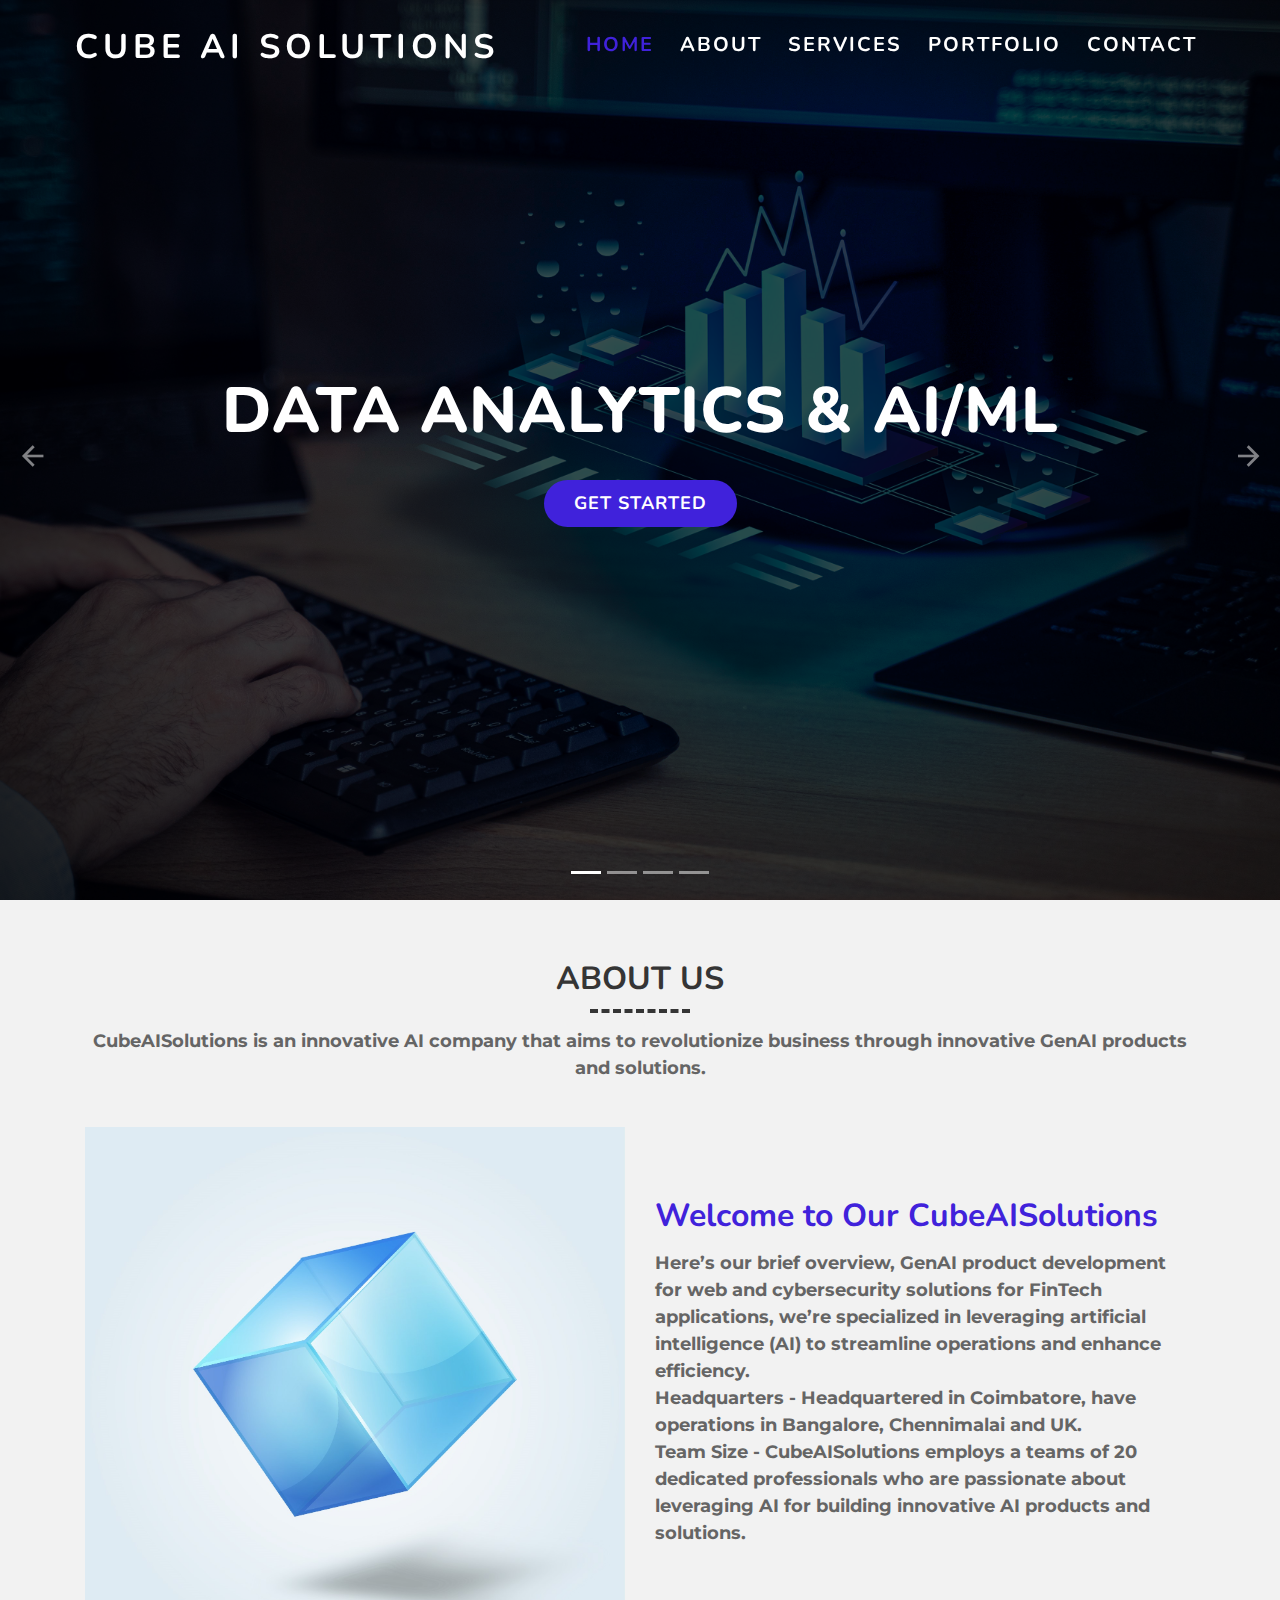
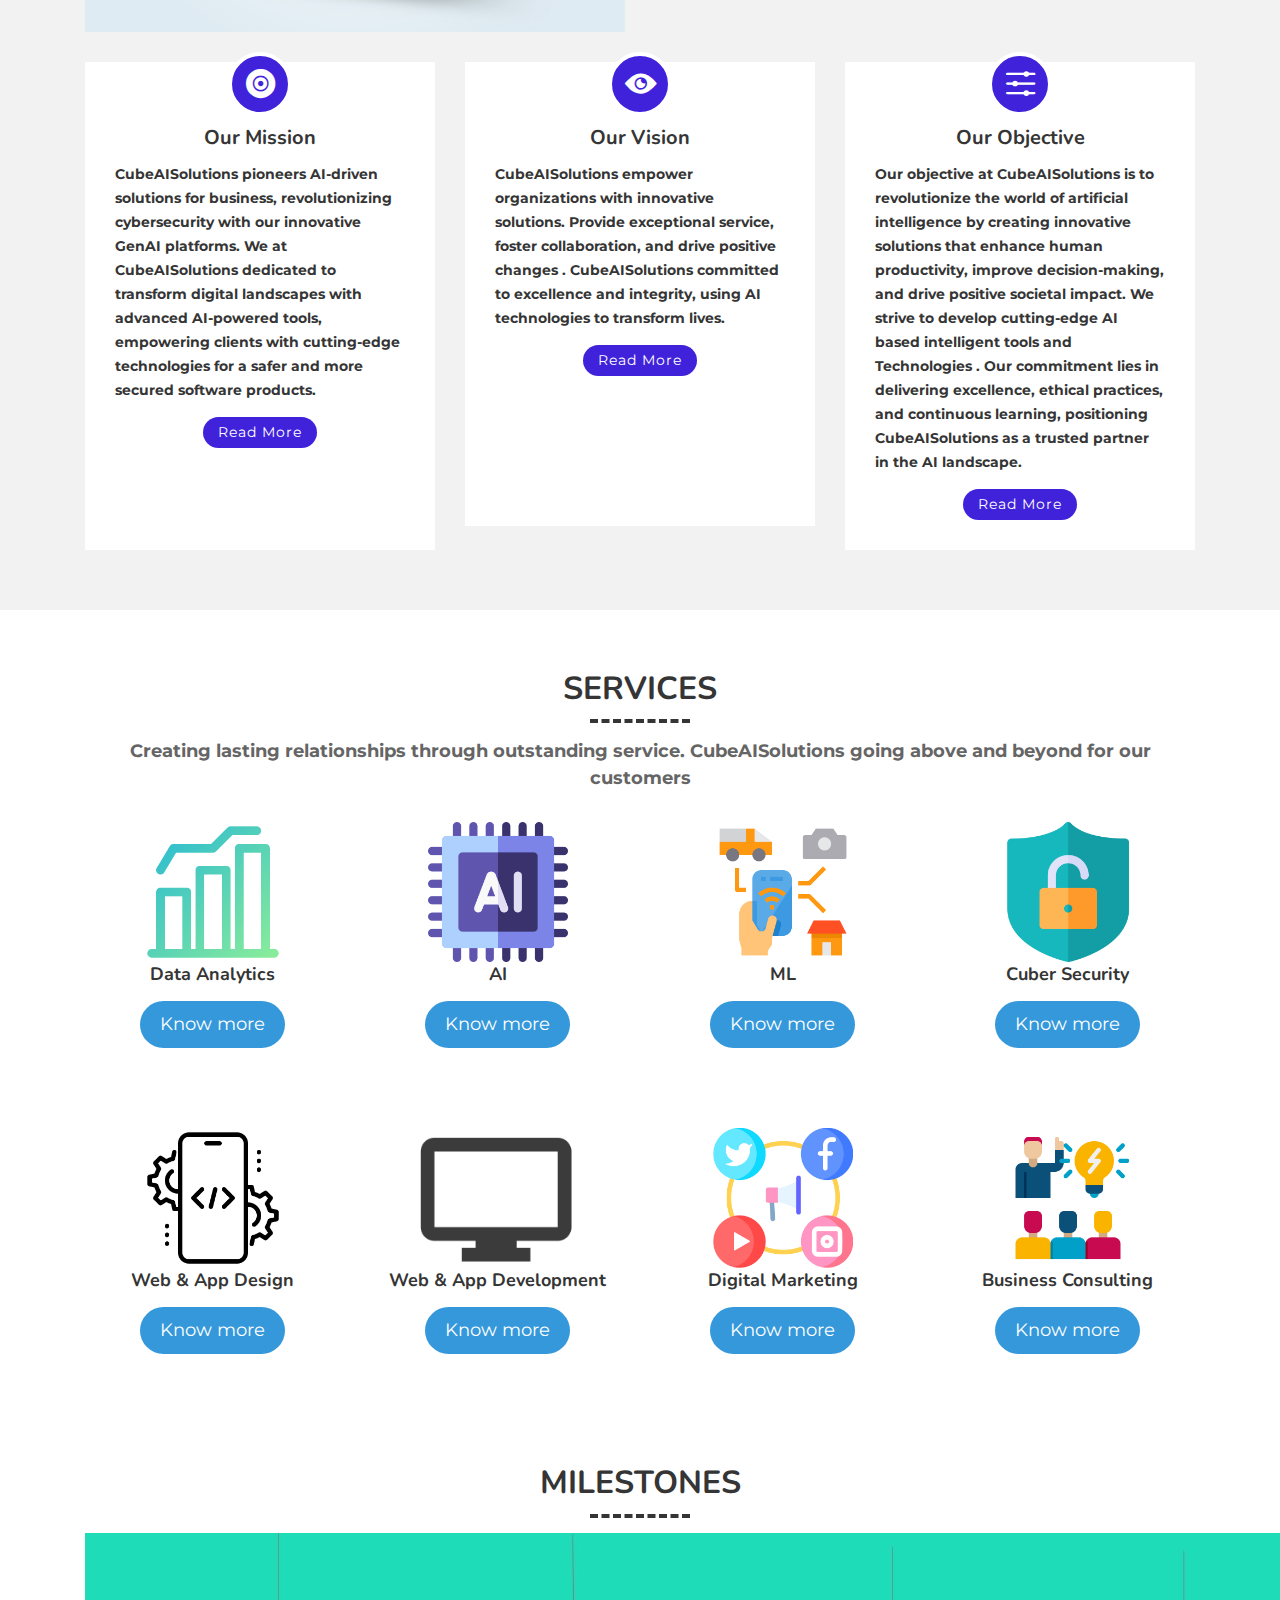
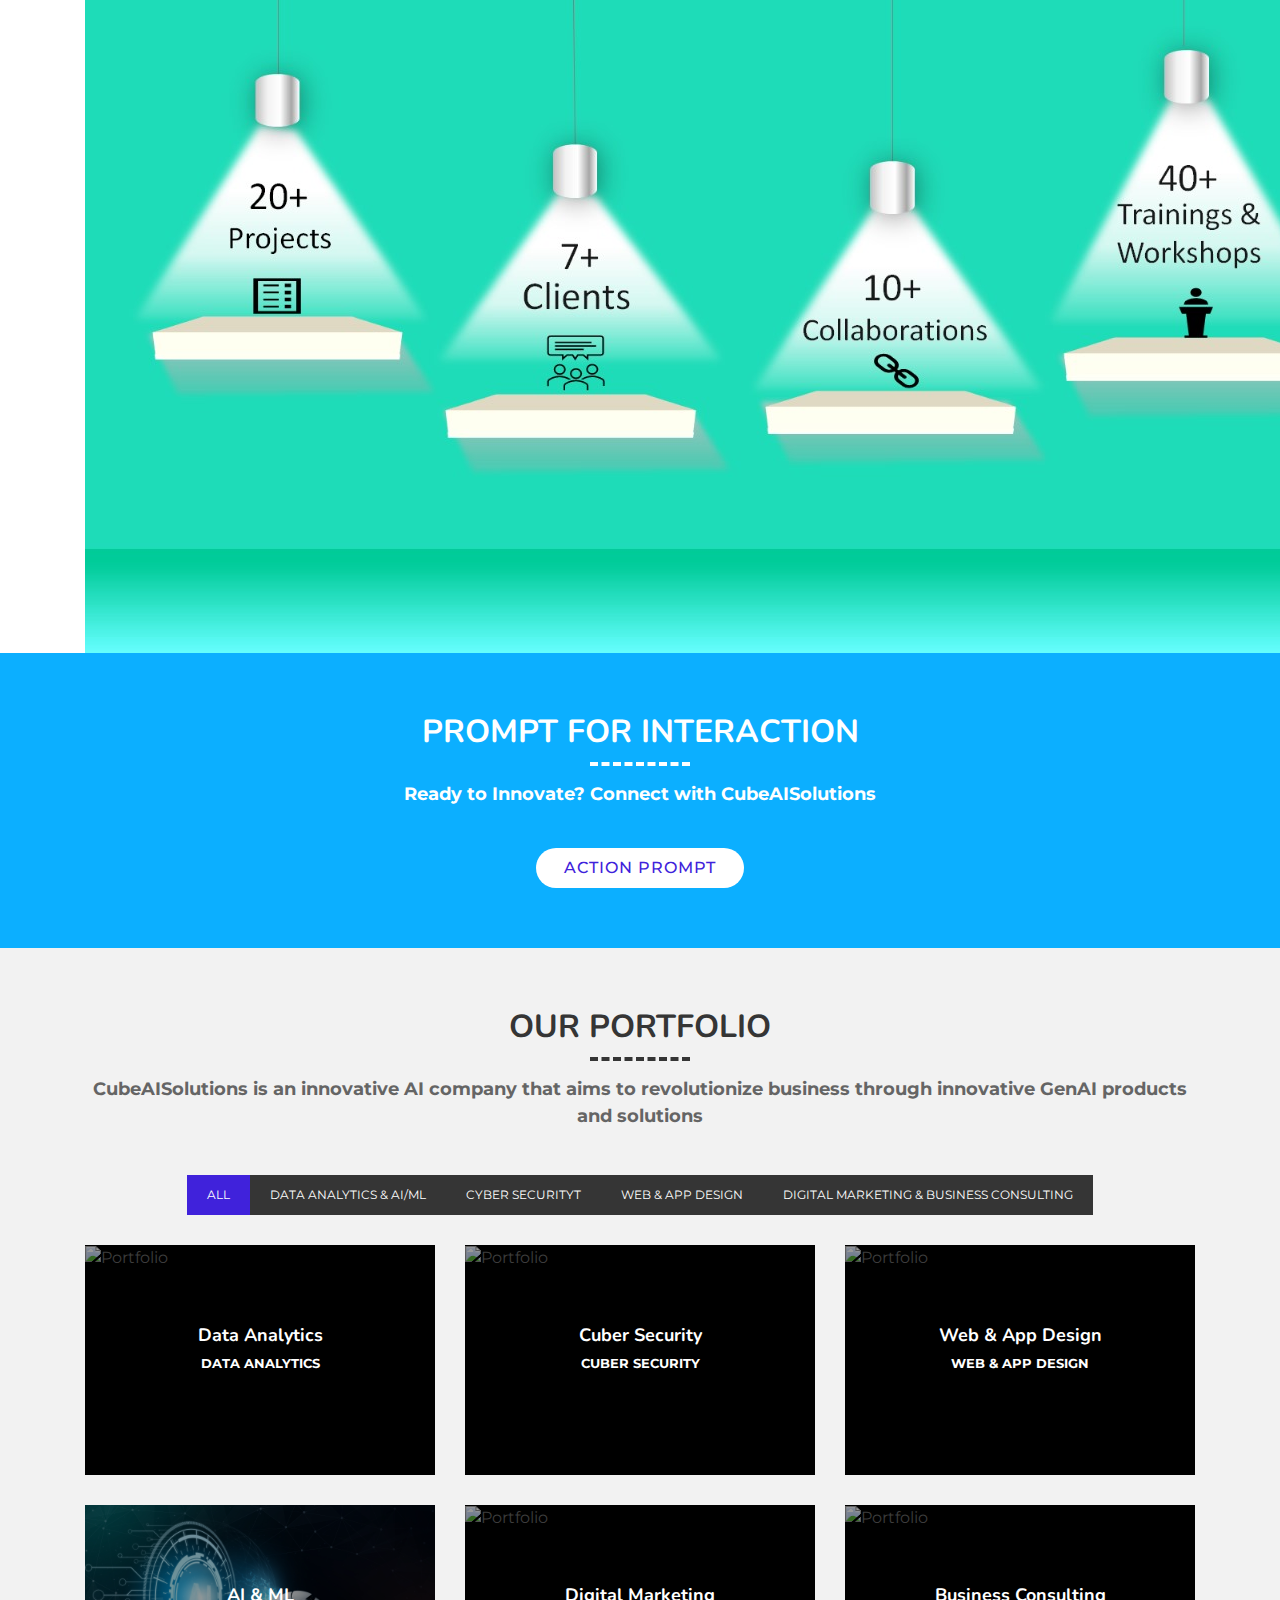
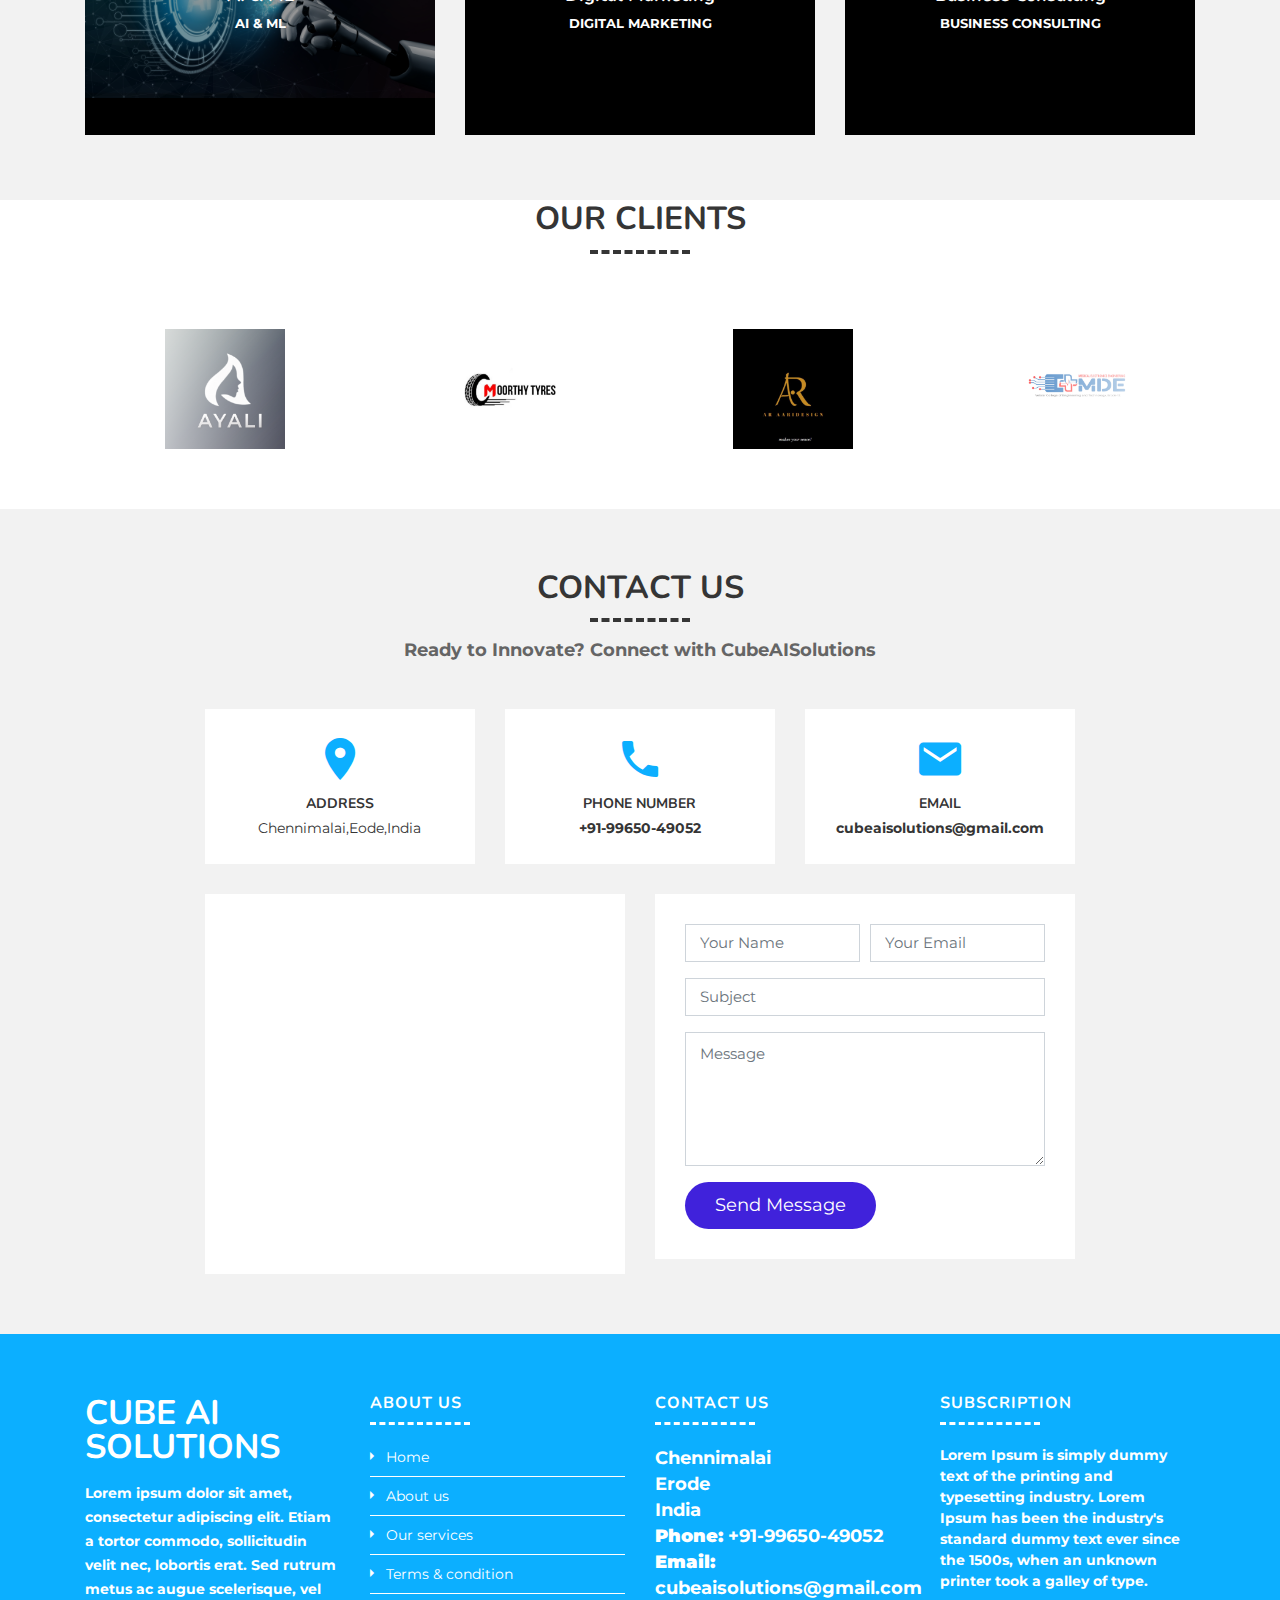
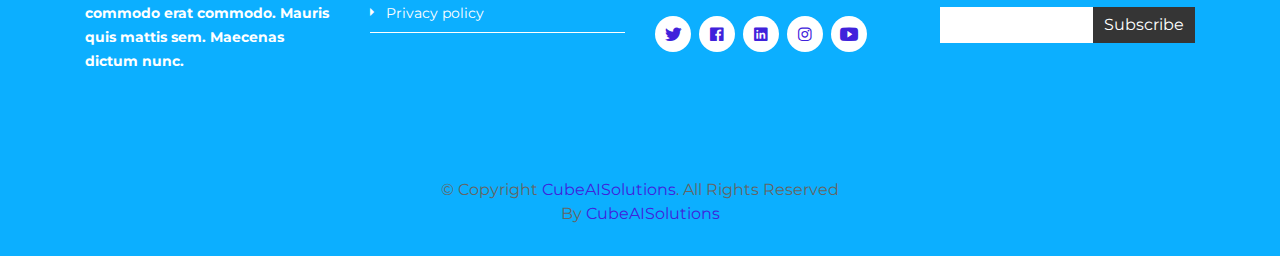
==== index.html @ 8717fa69 "adding servcies" ====
<!DOCTYPE html>
<html lang="en">
  <head>
    <meta charset="utf-8" />
    <title>CUBE AI SOLUTIONS</title>
    <meta content="width=device-width, initial-scale=1.0" name="viewport" />
    <meta content="" name="keywords" />
    <meta content="" name="description" />

    <!-- Favicons -->
    <link href="../cube/img/logo AI.jpg" rel="logo" />

    <!-- Google Fonts -->
    <link
      href="https://fonts.googleapis.com/css?family=Montserrat:200,300|Nunito:400,700&display=swap"
      rel="stylesheet"
    />

    <!-- Bootstrap CSS File -->
    <link href="vendor/bootstrap/css/bootstrap.min.css" rel="stylesheet" />

    <!-- Font awesome link -->
    <link
      rel="stylesheet"
      href="https://cdnjs.cloudflare.com/ajax/libs/font-awesome/6.5.1/css/all.min.css"
      integrity="sha512-DTOQO9RWCH3ppGqcWaEA1BIZOC6xxalwEsw9c2QQeAIftl+Vegovlnee1c9QX4TctnWMn13TZye+giMm8e2LwA=="
      crossorigin="anonymous"
      referrerpolicy="no-referrer"
    />

    <!-- Vendor CSS Files -->
    <link href="vendor/ionicons/css/ionicons.min.css" rel="stylesheet" />
    <link
      href="vendor/owlcarousel/assets/owl.carousel.min.css"
      rel="stylesheet"
    />
    <link href="vendor/lightbox/css/lightbox.min.css" rel="stylesheet" />

    <!-- Main Stylesheet -->
    <link href="css/style.css" rel="stylesheet" />
  </head>

 <!-- <body oncontextmenu="return false;"> -->
  <body>
    <!-- Header Section Start -->
    <header class="header">
      <div class="container-fluid">
        <div class="logo pull-left">
          <h1><a href="index.html" class="logo-title">CUBE AI SOLUTIONS</a></h1>
        </div>

        <nav id="nav-menu-container">
          <ul class="nav-menu">
            <li class="menu-active"><a href="index.html">Home</a></li>
            <li><a href="about.html">About</a></li>
            <li><a href="service.html">Services</a></li>
            <li><a href="portfolio.html">Portfolio</a></li>
            <li><a href="contact.html">Contact</a></li>
          </ul>
        </nav>
      </div>
    </header>
    <!-- Header Section End -->

    <!-- Slider Section Start-->
    <section class="slider">
      <div class="slider-container">
        <div
          id="carousel"
          class="carousel slide carousel-fade"
          data-ride="carousel"
        >
          <ol class="carousel-indicators"></ol>

          <div class="carousel-inner" role="listbox">
            <div class="carousel-item active">
              <div class="carousel-background">
                <img src="img/sliderDA-1.jpg" alt="" />
              </div>
              <div class="carousel-container">
                <div class="carousel-content">
                  <h2>DATA ANALYTICS & AI/ML</h2>
                  <p></p>
                  <a href="#" class="btn-get-started"
                    >Get Started</a
                  >
                </div>
              </div>
            </div>

            <div class="carousel-item">
              <div class="carousel-background">
                <img src="img/sliderAI-2.jpg" alt="" />
              </div>
              <div class="carousel-container">
                <div class="carousel-content">
                  <h2>CYBER SECURITY</h2>
                  <p></p>
                  <a href="#" class="btn-get-started"
                    >Get Started</a
                  >
                </div>
              </div>
            </div>

            <div class="carousel-item">
              <div class="carousel-background">
                <img src="img/sliderAPP-3.jpg" alt="" />
              </div>
              <div class="carousel-container">
                <div class="carousel-content">
                  <h2>WEB & APP DEVELOPMENT</h2>
                  <p></p>
                  <a href="#" class="btn-get-started"
                    >Get Started</a
                  >
                </div>
              </div>
            </div>

            <div class="carousel-item">
              <div class="carousel-background">
                <img src="img/sliderDI-4.jpg" alt="" />
              </div>
              <div class="carousel-container">
                <div class="carousel-content">
                  <h2>DIGITAL MARKETING & BUSINESS CONSULTING</h2>
                  <p></p>
                  <a href="#" class="btn-get-started"
                    >Get Started</a
                  >
                </div>
              </div>
            </div>
          </div>

          <a
            class="carousel-control-prev"
            href="#carousel"
            role="button"
            data-slide="prev"
          >
            <span
              class="carousel-control-prev-icon ion-md-arrow-back"
              aria-hidden="true"
            ></span>
            <span class="sr-only">Previous</span>
          </a>

          <a
            class="carousel-control-next"
            href="#carousel"
            role="button"
            data-slide="next"
          >
            <span
              class="carousel-control-next-icon ion-md-arrow-forward"
              aria-hidden="true"
            ></span>
            <span class="sr-only">Next</span>
          </a>
        </div>
      </div>
    </section>
    <!-- Slider Section End-->

    <!-- About Us Section Start-->
    <section class="about">
      <div class="container">
        <header class="section-header">
          <h3>About Us</h3>
          <p>
            CubeAISolutions is an innovative AI company that aims to
            revolutionize business through innovative GenAI products and
            solutions.
          </p>
        </header>

        <div class="row align-items-center about-row">
          <div class="col-md-6">
            <img src="img/cube.jpg" alt="" class="img-fluid" />
          </div>
          <div class="col-md-6">
            <h2 class="title">
              <a href="#">Welcome to Our CubeAISolutions</a>
            </h2>
            <p class="title-p">
              Here’s our brief overview, GenAI product development for web and
              cybersecurity solutions for FinTech applications, we’re
              specialized in leveraging artificial intelligence (AI) to
              streamline operations and enhance efficiency. <br />
              Headquarters - Headquartered in Coimbatore, have operations in
              Bangalore, Chennimalai and UK. <br />
              Team Size - CubeAISolutions employs a teams of 20 dedicated
              professionals who are passionate about leveraging AI for building
              innovative AI products and solutions.
            </p>
            <!-- <div class="read-more"> 
              <a href="#">Read More</a>
            <!-- </div> -->
          </div>
        </div>

        <div class="row about-cols">
          <div class="col-md-4">
            <div class="about-col">
              <div class="img">
                <img src="img/about-missio.jpg" alt="" class="img-fluid" />
                <div class="icon"><i class="ion-ios-disc"></i></div>
              </div>
              <h2 class="title"><a href="#">Our Mission</a></h2>
              <p class="title-p">
                CubeAISolutions pioneers AI-driven solutions for business,
                revolutionizing cybersecurity with our innovative GenAI
                platforms. We at CubeAISolutions dedicated to transform digital
                landscapes with advanced AI-powered tools, empowering clients
                with cutting-edge technologies for a safer and more secured
                software products.
              </p>
          
              <div class="read-more">
                <a href="#">Read More</a>
                 </br>
                 </br>
                 </br>
                 </br>
              </div>
            </div>
          </div>

          <div class="col-md-4">
            <div class="about-col">
              <div class="img">
                <img src="img/about-visio.jpg" alt="" class="img-fluid" />
                <div class="icon"><i class="ion-ios-eye"></i></div>
              </div>
              <h2 class="title"><a href="#">Our Vision</a></h2>
              <p class="title-p">
                CubeAISolutions empower organizations with innovative solutions.
                Provide exceptional service, foster collaboration, and drive
                positive changes . CubeAISolutions committed to excellence and
                integrity, using AI technologies to transform lives.
              </p>
              <div class="read-more">
                <a href="#">Read More</a>
               </br>
               </br>
               </br>
               </br>
               </br>
               </br>
              </div>
            </div>
          </div>

          <div class="col-md-4">
            <div class="about-col">
              <div class="img">
                <img src="img/about-objectiv.jpg" alt="" class="img-fluid" />
                <div class="icon"><i class="ion-ios-options"></i></div>
              </div>
              <h2 class="title"><a href="#">Our Objective</a></h2>
              <p class="title-p">
                Our objective at CubeAISolutions is to revolutionize the world
                of artificial intelligence by creating innovative solutions that
                enhance human productivity, improve decision-making, and drive
                positive societal impact. We strive to develop cutting-edge AI
                based intelligent tools and Technologies . Our commitment lies
                in delivering excellence, ethical practices, and continuous
                learning, positioning CubeAISolutions as a trusted partner in
                the AI landscape.
              </p>
              <div class="read-more">
                <a href="#">Read More</a>
              </div>
            </div>
          </div>
        </div>
      </div>
    </section>

    <!-- About Us Section End -->
   
    <!-- Services Section Start -->

    <section id="services" class="services">
      <div class="container">
        <header class="section-header">
          <h3>Services</h3>
          <p>
            Creating lasting relationships through outstanding service.
            CubeAISolutions going above and beyond for our customers
          </p>
        </header>
        <div class="row">
          <div class="col-sm-6 col-md-4 col-lg-3">
            <div class="single-service">
              <img src="img/data analisys logo.png" alt=" Data Analytics logo" class="service-logo"/>
              <h4><a href="">Data Analytics</a></h4>
              <div class="overlay" id="overlay"></div>
              <div class="popup" id="data-analysis-popup">
                <p>"We deliver comprehensive data analytics services,
                  leveraging advanced tools and techniques to uncover actionable insights from your datasets.
                  Our expert team employs statistical analysis, machine learning, and data visualization,
                  providing valuable intelligence for informed decision-making".
                </p>
                <button onclick="closePopup('data-analysis-popup')">Close</button>
              </div>
              <button class="btn-open-popup" onclick="openPopup('data-analysis-popup')">Know more</button>
              <script>
                function openPopup(popupId) {
                 document.getElementById('overlay').style.display = 'block';
                 document.getElementById(popupId).style.display = 'block';
                }
                function closePopup(popupId) {
                  document.getElementById('overlay').style.display = 'none';
                  document.getElementById(popupId).style.display = 'none';
                }
              </script>
            </div>
          </div>


          <div class="col-sm-6 col-md-4 col-lg-3">
            <div class="single-service">
             <img src="img/ai logo.png" alt=" Artificial Intelligence Logo" class="service-logo"/>
              <h4><a href="">AI</a></h4>
              <div class="overlay" id="overlay"></div>
              <div class="popup" id="ai-popup">
                <p>
                  "We provide Al (Artificial Intelligence) 
                  involves creating smart systems capable of human-like tasks. 
                  Where it reduces the work complexities and makes it simple,
                  we ensure that your is finish by a by single click solution and provides 
                  friendly environment with Industrial standard".
                </p>
                <button onclick="closePopup('ai-popup')">Close</button>
              </div>
              <button class="btn-open-popup" onclick="openPopup('ai-popup')">Know more</button>
              <script>
                function openPopup(popupId) {
                  document.getElementById('overlay').style.display = 'block';
                  document.getElementById(popupId).style.display = 'block';
                }
                function closePopup(popupId) {
                  document.getElementById('overlay').style.display = 'none';
                  document.getElementById(popupId).style.display = 'none';
                }
              </script>
            </div>
          </div>

          <div class="col-sm-6 col-md-4 col-lg-3">
            <div class="single-service">
              <img src="img/smartphone logo.png" alt=" Machine Learning Logo" class="service-logo"/>
              <h4><a href="">ML</a></h4>
             <div class="overlay" id="overlay"></div>
              <div class="popup" id="ml-popup">
                <p>
                  "We provide ML (Machine Learning) involves creating smart systems capable of human-like tasks.
                  Where it reduces the work complexities and makes it simple,
                  we ensure that your is finish by a by single click solution 
                  and provides friendly environment with Industrial standard".
                </p>
                <button onclick="closePopup('ml-popup')">Close</button>
              </div>
              <button class="btn-open-popup" onclick="openPopup('ml-popup')">Know more</button>
              <script>
                function openPopup(popupId) {
                  document.getElementById('overlay').style.display = 'block';
                  document.getElementById(popupId).style.display = 'block';
                }
                function closePopup(popupId) {
                  document.getElementById('overlay').style.display = 'none';
                  document.getElementById(popupId).style.display = 'none';
                }
              </script>
            </div>
          </div>

          <div class="col-sm-6 col-md-4 col-lg-3">
            <div class="single-service">
               <img src="img/cyber-security logo.png" alt=" Cuber Security Logo" class="service-logo"/>
              <h4><a href="">Cuber Security</a></h4>
              <div class="overlay" id="overlay"></div>
              <div class="popup" id="cybersecurity-popup">
               <p>"We specialize in cybersecurity services,
                  ensuring robust protection for your digital assets. 
                  Our comprehensive approach includes threat assessment, risk management, and 
                  implementation of cutting-edge solutions to safeguard your organization against cyber threats.
                  With our expertise, your digital environment remains secure and resilient".
                </p>
                <button onclick="closePopup('cybersecurity-popup')">Close</button>
              </div>
              <button class="btn-open-popup" onclick="openPopup('cybersecurity-popup')">Know more</button>
              <script>
                function openPopup(popupId) {
                  document.getElementById('overlay').style.display = 'block';
                  document.getElementById(popupId).style.display = 'block';
                }
                function closePopup(popupId) {
                  document.getElementById('overlay').style.display = 'none';
                  document.getElementById(popupId).style.display = 'none';
                }
              </script>
            </div>
          </div>

          <div class="col-sm-6 col-md-4 col-lg-3">
            <div class="single-service">
              <img src="img/mobile-development logo.png" alt="Web & App Design Logo" class="service-logo"/>
              <h4><a href="">Web & App Design</a></h4>
              <div class="popup" id="web-popup">
                <p>"We code & convert design files into responsive, pixel-perfect HTML-CSS web pages.
                  We bring User Interfaces to life by creating interactive "Front End" for websites and
                  applications".
                </p>
                <button onclick="closePopup('web-popup')">Close</button>
              </div>
              <button class="btn-open-popup" onclick="openPopup('web-popup')">Know more</button>
              <script>
                function openPopup(popupId) {
                  document.getElementById('overlay').style.display = 'block';
                  document.getElementById(popupId).style.display = 'block';
                }
                function closePopup(popupId) {
                  document.getElementById('overlay').style.display = 'none';
                  document.getElementById(popupId).style.display = 'none';
                }
              </script>
            </div>
          </div>


          <div class="col-sm-6 col-md-4 col-lg-3">
            <div class="single-service">
              <img src="img/web development logo.png" alt=" web & app Development Logo" class="service-logo"/>
              <h4><a href="">Web & App Development</a></h4>
              <div class="popup" id="app-dev-popup">
                <p>"We provide rich and Interactive experience by our Advanced Standards.
                  We offer cross-platform development solutions, 
                  ensuring your app works seamlessly across 
                  Android and iOS without compromising quality".
                </p>  
                <button onclick="closePopup('app-dev-popup')">Close</button>
              </div>
              <button class="btn-open-popup" onclick="openPopup('app-dev-popup')">Know more</button>
              <script>
                function openPopup(popupId) {
                  document.getElementById('overlay').style.display = 'block';
                  document.getElementById(popupId).style.display = 'block';
                }
                function closePopup(popupId) {
                  document.getElementById('overlay').style.display = 'none';
                  document.getElementById(popupId).style.display = 'none';
                }
              </script>
            </div>
          </div>

          <div class="col-sm-6 col-md-4 col-lg-3">
            <div class="single-service">
              <img src="img/social-media logo.png" alt=" DM Logo" class="service-logo"/>
              <h4><a href="">Digital Marketing</a></h4>
              <div class="popup" id="digital-marketing-popup">
                <p>We understand your market landscape and competitors.
                  Our research and analysis lay the groundwork for effective marketing strategies.
                  Drive business growth with our lead generation and conversion-focused strategies.
                </p>  
                <button onclick="closePopup('digital-marketing-popup')">Close</button>
              </div>
              <button class="btn-open-popup" onclick="openPopup('digital-marketing-popup')">Know more</button>
              <script>
                function openPopup(popupId) {
                  document.getElementById('overlay').style.display = 'block';
                  document.getElementById(popupId).style.display = 'block';
                }
                function closePopup(popupId) {
                  document.getElementById('overlay').style.display = 'none';
                  document.getElementById(popupId).style.display = 'none';
                }
              </script>
            </div>
          </div>

          <div class="col-sm-6 col-md-4 col-lg-3">
            <div class="single-service">
              <img src="img/workshop logo.png" alt=" BC Logo" class="service-logo"/>
              <h4><a href="">Business Consulting</a></h4>
              <div class="overlay" id="overlay"></div>
              <div class="popup" id="business-consulting-popup">
               <p>"We offer expert business consulting services, 
                  providing tailored solutions to enhance efficiency, 
                  strategy, and overall performance.
                  With a client-centric approach, 
                  we analyse challenges, develop customized strategies, 
                  and guide businesses towards sustainable growth and success".
               </p>
               <button onclick="closePopup('business-consulting-popup')">Close</button>
             </div>
              <button class="btn-open-popup" onclick="openPopup('business-consulting-popup')">Know more</button>
              <script>
                function openPopup(popupId) {
                  document.getElementById('overlay').style.display = 'block';
                  document.getElementById(popupId).style.display = 'block';
                }
                function closePopup(popupId) {
                  document.getElementById('overlay').style.display = 'none';
                  document.getElementById(popupId).style.display = 'none';
                }
             </script>
            </div>
          </div>
        </div>
      </div>
    </section>

    <!-- Services Section End -->

    <!-- Milestone Start -->
    <section class="mile">
      <div class="container">
       <header class="section-header">
         <h3>MileStones</h3>
         <img src="img/mile.jpg" alt="" class="mile" />
       </div>
      </div>
    </section>
    <!-- Milestone End -->

    <!-- Call To Action Start -->
    <section class="call-to-action">
      <div class="container text-center">
        <header class="section-header">
          <h3>Prompt for Interaction</h3>
          <p>Ready to Innovate? Connect with CubeAISolutions</p>
        </header>
        <a class="cta-btn" href="#">Action Prompt</a>
      </div>
    </section>
    <!-- Call To Action End -->

    <!-- Portfolio Section Start -->
    <section class="portfolio">
      <div class="container">
        <header class="section-header">
          <h3 class="section-title">Our Portfolio</h3>
          <p>
            CubeAISolutions is an innovative AI company that aims to
            revolutionize business through innovative GenAI products and
            solutions
          </p>
        </header>

        <div class="row">
          <div class="col-lg-12">
            <ul id="portfolio-flters">
              <li data-filter="*" class="filter-active">All</li>
              <li data-filter=".web-des">Data Analytics & AI/ML</li>
              <li data-filter=".web-dev">Cyber Securityt</li>
              <li data-filter=".app-des">Web & App Design</li>
              <li data-filter=".app-dev">
                Digital Marketing & Business Consulting
              </li>
            </ul>
          </div>
        </div>

        <div class="row portfolio-container">
          <div class="col-lg-4 col-md-6 portfolio-item web-des">
            <div class="portfolio-wrap">
              <figure>
                <img
                  src="img/portfolio-1.jpg"
                  class="img-fluid"
                  alt="Portfolio"
                />
                <a
                  href="img/portfolio-1.jpg"
                  data-lightbox="portfolio"
                  data-title="Data Analytics"
                  class="link-preview"
                  title="Preview"
                  ><i class="ion-md-eye"></i
                ></a>
                <a href="" class="link-details" title="More Details"
                  ><i class="ion-md-open"></i
                ></a>
              </figure>

              <div class="portfolio-info">
                <h4>Data Analytics</h4>
                <p>Data Analytics</p>
              </div>
            </div>
          </div>

          <div class="col-lg-4 col-md-6 portfolio-item web-dev">
            <div class="portfolio-wrap">
              <figure>
                <img
                  src="img/portfolio-2.jpg"
                  class="img-fluid"
                  alt="Portfolio"
                />
                <a
                  href="img/portfolio-2.jpg"
                  class="link-preview"
                  data-lightbox="portfolio"
                  data-title="Nulla ullamcorper pharetra"
                  title="Preview"
                  ><i class="ion-md-eye"></i
                ></a>
                <a href="" class="link-details" title="More Details"
                  ><i class="ion-md-open"></i
                ></a>
              </figure>

              <div class="portfolio-info">
                <h4>Cuber Security</h4>
                <p>Cuber Security</p>
              </div>
            </div>
          </div>

          <div class="col-lg-4 col-md-6 portfolio-item app-des">
            <div class="portfolio-wrap">
              <figure>
                <img
                  src="img/portfolio-3.jpg"
                  class="img-fluid"
                  alt="Portfolio"
                />
                <a
                  href="img/portfolio-3.jpg"
                  class="link-preview"
                  data-lightbox="portfolio"
                  data-title="Phasellus eget dictum"
                  title="Preview"
                  ><i class="ion-md-eye"></i
                ></a>
                <a href="" class="link-details" title="More Details"
                  ><i class="ion-md-open"></i
                ></a>
              </figure>

              <div class="portfolio-info">
                <h4>Web & App Design</h4>
                <p>Web & App Design</p>
              </div>
            </div>
          </div>

          <div class="col-lg-4 col-md-6 portfolio-item web-des">
            <div class="portfolio-wrap">
              <figure>
                <img
                  src="img/portfolio-4.jpg"
                  class="img-fluid"
                  alt="Portfolio"
                />
                <a
                  href="img/portfolio-4.jpg"
                  data-lightbox="portfolio"
                  data-title="Lorem ipsum dolor"
                  class="link-preview"
                  title="Preview"
                  ><i class="ion-md-eye"></i
                ></a>
                <a href="" class="link-details" title="More Details"
                  ><i class="ion-md-open"></i
                ></a>
              </figure>

              <div class="portfolio-info">
                <h4>AI & ML</h4>
                <p>AI & ML</p>
              </div>
            </div>
          </div>

          <div class="col-lg-4 col-md-6 portfolio-item app-dev">
            <div class="portfolio-wrap">
              <figure>
                <img
                  src="img/portfolio-5.jpg"
                  class="img-fluid"
                  alt="Portfolio"
                />
                <a
                  href="img/portfolio-5.jpg"
                  class="link-preview"
                  data-lightbox="portfolio"
                  data-title="Nulla ullamcorper pharetra"
                  title="Preview"
                  ><i class="ion-md-eye"></i
                ></a>
                <a href="" class="link-details" title="More Details"
                  ><i class="ion-md-open"></i
                ></a>
              </figure>

              <div class="portfolio-info">
                <h4>Digital Marketing</h4>
                <p>Digital Marketing</p>
              </div>
            </div>
          </div>

          <div class="col-lg-4 col-md-6 portfolio-item app-dev">
            <div class="portfolio-wrap">
              <figure>
                <img
                  src="img/portfolio-6.jpg"
                  class="img-fluid"
                  alt="Portfolio"
                />
                <a
                  href="img/portfolio-6.jpg"
                  class="link-preview"
                  data-lightbox="portfolio"
                  data-title="Phasellus eget dictum"
                  title="Preview"
                  ><i class="ion-md-eye"></i
                ></a>
                <a href="" class="link-details" title="More Details"
                  ><i class="ion-md-open"></i
                ></a>
              </figure>

              <div class="portfolio-info">
                <h4>Business Consulting</h4>
                <p>Business Consulting</p>
              </div>
            </div>
          </div>
        </div>
      </div>
    </section>
    <!-- Portfolio Section End -->

    <!-- Clients Section Start -->
    <section class="Clients">
      <div class="container">
        <div class="section-header">
          <h3 class="section-title">Our Clients</h3>
          <div class="logos">
            <div class="logos-slide">
              <img src="img/1.png" />
              <img src="img/2.png" />
              <img src="img/3.png" />
              <img src="img/4.png" />
              <img src="img/5.png" />
              <img src="img/6.png" />
              <img src="img/7.png" />
              <img src="img/8.png" />
              <img src="img/9.png" />
              <img src="img/10.png" />
              <img src="img/11.png" />
              <img src="img/12.png" />
              <img src="img/13.png" />
              <img src="img/14.png" />
              <img src="img/15.png" />
              <img src="img/16.png" />
              <img src="img/17.png" />
              <img src="img/18.png" />
            </div>
          </div>
        </div>

        <script>
          var copy = document.querySelector(".logos-slide").cloneNode(true);
          document.querySelector(".logos").appendChild(copy);
        </script>
      </div>
    </section>
    
    <!-- Clients Section End -->

    <!-- Contact Section Start -->
    <section class="contact">
      <div class="container">
        <div class="section-header">
          <h3 class="section-title">Contact Us</h3>
          <p>Ready to Innovate? Connect with CubeAISolutions</p>
        </div>

        <div class="row contact-info">
          <div class="col-md-4">
            <div class="contact-address">
              <i class="ion-md-pin"></i>
              <h3>Address</h3>
              <address>Chennimalai,Eode,India</address>
            </div>
          </div>

          <div class="col-md-4">
            <div class="contact-phone">
              <i class="ion-md-call"></i>
              <h3>Phone Number</h3>
              <p><a href="tel:+123-456-789">+91-99650-49052</a></p>
            </div>
          </div>

          <div class="col-md-4">
            <div class="contact-email">
              <i class="ion-md-mail"></i>
              <h3>Email</h3>
              <p>
                <a href="#">cubeaisolutions@gmail.com</a>
              </p>
            </div>
          </div>
        </div>

        <div class="row">
          <div class="col-md-6">
            <div class="map">
              <iframe
                src="https://www.google.com/maps/embed?pb=!1m17!1m12!1m3!1d3914.3623332942966!2d77.60951137504749!3d11.160785489012323!2m3!1f0!2f0!3f0!3m2!1i1024!2i768!4f13.1!3m2!1m1!2zMTHCsDA5JzM4LjgiTiA3N8KwMzYnNDMuNSJF!5e0!3m2!1sen!2sin!4v1708781583408!5m2!1sen!2sin"
                width="600"
                height="450"
                style="border: 0"
                allowfullscreen=""
                loading="lazy"
                referrerpolicy="no-referrer-when-downgrade"
              ></iframe>
            </div>
          </div>
          <div class="col-md-6">
            <div class="form">
              <form class="contactForm">
                <div class="form-row">
                  <div class="form-group col-md-6">
                    <input
                      type="text"
                      class="form-control"
                      placeholder="Your Name"
                    />
                  </div>
                  <div class="form-group col-md-6">
                    <input
                      type="email"
                      class="form-control"
                      placeholder="Your Email"
                    />
                  </div>
                </div>
                <div class="form-group">
                  <input
                    type="text"
                    class="form-control"
                    placeholder="Subject"
                  />
                </div>
                <div class="form-group">
                  <textarea
                    class="form-control"
                    rows="5"
                    placeholder="Message"
                  ></textarea>
                </div>
                <div><button type="submit">Send Message</button></div>
              </form>
            </div>
          </div>
        </div>
      </div>
    </section>
    <!-- Contact Section End -->

    <!-- Footer Start -->
    <footer class="footer">
      <div class="footer-top">
        <div class="container">
          <div class="row">
            <div class="col-lg-3 col-md-6 footer-info">
              <h3>CUBE AI SOLUTIONS</h3>
              <p>
                Lorem ipsum dolor sit amet, consectetur adipiscing elit. Etiam a
                tortor commodo, sollicitudin velit nec, lobortis erat. Sed
                rutrum metus ac augue scelerisque, vel commodo erat commodo.
                Mauris quis mattis sem. Maecenas dictum nunc.
              </p>
            </div>

            <div class="col-lg-3 col-md-6 footer-links">
              <h4>About Us</h4>
              <ul>
                <li>
                  <i class="ion-md-arrow-dropright"></i> <a href="#">Home</a>
                </li>
                <li>
                  <i class="ion-md-arrow-dropright"></i>
                  <a href="#">About us</a>
                </li>
                <li>
                  <i class="ion-md-arrow-dropright"></i>
                  <a href="#">Our services</a>
                </li>
                <li>
                  <i class="ion-md-arrow-dropright"></i>
                  <a href="#">Terms & condition</a>
                </li>
                <li>
                  <i class="ion-md-arrow-dropright"></i>
                  <a href="#">Privacy policy</a>
                </li>
              </ul>
            </div>

            <div class="col-lg-3 col-md-6 footer-contact">
              <h4>Contact Us</h4>
              <p>
                Chennimalai<br />
                Erode<br />
                India<br />
                <strong>Phone:</strong> +91-99650-49052<br />
                <strong>Email:</strong> cubeaisolutions@gmail.com<br />
              </p>

              <div class="social-links">
                <a href="https://twitter.com/i/flow/login"
                  ><i class="ion-logo-twitter"></i
                ></a>
                <a href="https://www.facebook.com/"
                  ><i class="ion-logo-facebook"></i
                ></a>
                <a href="https://www.linkedin.com/feed/"
                  ><i class="ion-logo-linkedin"></i
                ></a>
                <a href="https://www.instagram.com/accounts/login/"
                  ><i class="ion-logo-instagram"></i
                ></a>
                <a href="https://www.youtube.com/"
                  ><i class="ion-logo-youtube"></i
                ></a>
              </div>
            </div>

            <div class="col-lg-3 col-md-6 footer-newsletter">
              <h4>Subscription</h4>
              <p>
                Lorem Ipsum is simply dummy text of the printing and typesetting
                industry. Lorem Ipsum has been the industry's standard dummy
                text ever since the 1500s, when an unknown printer took a galley
                of type.
              </p>
              <form action="" method="post">
                <input type="email" name="email" /><input
                  type="submit"
                  value="Subscribe"
                />
              </form>
            </div>
          </div>
        </div>
      </div>

      <div class="container">
        <div class="copyright">
          &copy; Copyright
          <a href="#">CubeAISolutions</a>. All
          Rights Reserved<br />
          By <a href="#">CubeAISolutions</a>
        </div>
      </div>
    </footer>
    <!-- Footer End -->

    <a href="#" class="back-to-top"><i class="ion-md-arrow-dropup"></i></a>

    <!-- Vendor JS Files -->
    <script src="vendor/jquery/jquery.min.js"></script>
    <script src="vendor/jquery/jquery-migrate.min.js"></script>
    <script src="vendor/bootstrap/js/bootstrap.bundle.min.js"></script>
    <script src="vendor/easing/easing.min.js"></script>
    <script src="vendor/superfish/hoverIntent.js"></script>
    <script src="vendor/superfish/superfish.min.js"></script>
    <script src="vendor/waypoints/waypoints.min.js"></script>
    <script src="vendor/touchSwipe/jquery.touchSwipe.min.js"></script>
    <script src="vendor/counterup/counterup.min.js"></script>
    <script src="vendor/owlcarousel/owl.carousel.min.js"></script>
    <script src="vendor/isotope/isotope.pkgd.min.js"></script>
    <script src="vendor/lightbox/js/lightbox.min.js"></script>

    <!-- Main Javascript File -->
    <script src="js/main.js"></script>
  </body>
</html>
---- css/style.css ----
/* ------------------ General CSS ------------------ */
body {
    color: #656565;
    font-family: 'Montserrat', sans-serif;
    background:#ffffff;
}

a {
    color: #4022db;
    transition: 0.3s;
}

a:hover,
a:active,
a:focus {
    color: #353535;
    outline: none;
    text-decoration: none;
}

p {
    color: #656565;
    padding: 0;
    margin: 0 0 15px 0;
    font-weight:700;
}

h1,
h2,
h3,
h4,
h5,
h6 {
    font-family: 'Nunito', sans-serif;
    font-weight: 700;
    color: #353535;
    margin: 0 0 15px 0;
    padding: 0;
}

h4,
h5,
h6 {
    font-weight: 400;
}


/* ------------------ Back to Top ------------------ */
.back-to-top {
    position: fixed;
    display: none;
    background: #0CAFFF;
    color: #ffffff;
    width: 45px;
    height: 45px;
    text-align: center;
    line-height: 1;
    font-size: 44px;
    right: 15px;
    bottom: 15px;
    transition: background 0.3s;
    z-index: 9;
    border-radius: 25px;
}

.back-to-top i {
    color: #ffffff;
}


/* ------------------ Header CSS ------------------- */
.header {
    padding: 30px 0;
    height: 92px;
    position: fixed;
    left: 0;
    top: 0;
    right: 0;
    transition: all 0.3s;
    z-index: 997;
}

.header.header-scrolled {
    background-color: #EE82EE;
    padding: 20px 0;
    height: 72px;
    transition: all 0.3s;
}

.header .logo {
    float: left;

}
.header .logo h1 {
    font-size: 34px;
    margin: 0;
    line-height: 1;
    letter-spacing: 5px;
}

.header .logo h1 a:hover {
    color:#4022db ;
}

.header .logo img {
    padding: 0;
    margin: 0;
    max-height: 100%;
}

.logo-title{
    color: #ffffff;
    transition: 0.3s;
}
.logo-title:hover{
    color:#4022db ;
}


/* ----------------- Intro Section ----------------- */
/* ================================================= */

.slider {
    display: table;
    width: 100%;
    height: 100vh;
    background: #000; 
}

.slider .carousel-item {
    width: 100%;
    height: 100vh;
    background-size: cover;
    background-position: center;
    background-repeat: no-repeat;
}

.slider .carousel-item::before {
    content: '';
    background-color: rgba(0, 0, 0, 0.7);
    position: absolute;
    height: 100%;
    width: 100%;
    top: 0;
    right: 0;
    left: 0;
    bottom: 0;
}

.slider .carousel-container {
    display: -webkit-box;
    display: -webkit-flex;
    display: -ms-flexbox;
    display: flex;
    -webkit-box-pack: center;
    -webkit-justify-content: center;
    -ms-flex-pack: center;
    justify-content: center;
    -webkit-box-align: center;
    -webkit-align-items: center;
    -ms-flex-align: center;
    align-items: center;
    position: absolute;
    bottom: 0;
    top: 0;
    left: 0;
    right: 0;
}

.slider .carousel-background img {
    max-width: 100%;
}

.slider .carousel-content {
    text-align: center;
}

.slider h2 {
    color: #ffffff;
    margin-bottom: 30px;
    font-size: 64px;
    font-weight: 800;
    letter-spacing: 1px;
}

.slider p {
    width: 80%;
    margin: 0 auto 30px auto;
    color: #ffffff;
}

.slider .carousel-fade {
    overflow: hidden;
}

.slider .carousel-fade .carousel-inner .carousel-item {
    transition-property: opacity;
}

.slider .carousel-fade .carousel-inner .carousel-item,
.slider .carousel-fade .carousel-inner .active.carousel-item-left,
.slider .carousel-fade .carousel-inner .active.carousel-item-right {
    opacity: 0;
}

.slider .carousel-fade .carousel-inner .active,
.slider .carousel-fade .carousel-inner .carousel-item-next.carousel-item-left,
.slider .carousel-fade .carousel-inner .carousel-item-prev.carousel-item-right {
    opacity: 1;
    transition: 0.3s;
}

.slider .carousel-fade .carousel-inner .carousel-item-next,
.slider .carousel-fade .carousel-inner .carousel-item-prev,
.slider .carousel-fade .carousel-inner .active.carousel-item-left,
.slider .carousel-fade .carousel-inner .active.carousel-item-right {
    left: 0;
    -webkit-transform: translate3d(0, 0, 0);
    transform: translate3d(0, 0, 0);
}

.slider .carousel-control-prev,
.slider .carousel-control-next {
    width: 10%;
}

.slider .carousel-control-next-icon,
.slider .carousel-control-prev-icon {
    background: none;
    font-size: 32px;
    line-height: 1;
}

.slider .carousel-indicators li {
    cursor: pointer;
}

.slider .btn-get-started {
    display: inline-block;
    padding: 10px 30px;
    transition: 0.3s;
    background: #4022db;
    color: #ffffff;
    font-family: 'Nunito', sans-serif;
    font-weight: 700;
    font-size: 18px;
    letter-spacing: 1px;
    text-transform: uppercase;
    border-radius: 25px;
}

.slider .btn-get-started:hover {
    background: #ffffff;
    color: #4022db;
}



/* ------------------ Menu Style ------------------- */
#nav-menu-container {
    float: right;
    margin: 0;
}

.nav-menu,
.nav-menu * {
    margin: 0;
    padding: 0;
    list-style: none;
}

.nav-menu ul {
    position: absolute;
    display: none;
    top: 100%;
    left: 0;
    z-index: 99;

}

.nav-menu li {
    position: relative;
    white-space: nowrap;
}

.nav-menu > li {
    float: left;
}

.nav-menu li:hover > ul,
.nav-menu li.sfHover > ul {
    display: block;
}

.nav-menu ul ul {
    top: 0;
    left: 100%;
}

.nav-menu ul li {
    min-width: 180px;
}

.nav-menu a {
    display: inline-block;
    padding: 0 8px 10px 8px;
    color: #ffffff;
    font-family: 'Nunito', sans-serif;
    font-weight:bolder;
    font-size: 20px;
    text-transform: uppercase;
    outline: none;
    text-decoration: none;
    letter-spacing: 2px;
}

.nav-menu li:hover > a,
.nav-menu > .menu-active > a {
    color: #4022db;
}

.nav-menu > li {
    margin-left: 10px;
}

.nav-menu ul {
    margin: 4px 0 0 0;
    padding: 10px;
    box-shadow: 0px 0px 5px rgba(0, 0, 0, 0.25);
    background: #ffffff;
}

.nav-menu ul li {
    transition: 0.3s;
}

.nav-menu ul li a {
    padding: 5px 10px;
    color: #353535;
    transition: 0.3s;
    display: block;
    font-size: 14px;
    text-transform: none;
}

.nav-menu ul li:hover > a {
    color: #4022db;
}

.nav-menu ul ul {
    margin: 0;
}

#mobile-nav-toggle {
    position: fixed;
    right: 0;
    top: 0;
    z-index: 999;
    margin: 20px 20px 0 0;
    border: 0;
    background: none;
    font-size: 24px;
    display: none;
    transition: all 0.4s;
    outline: none;
    cursor: pointer;
}

#mobile-nav-toggle i {
    color: #ffffff;
}

#mobile-nav {
    position: fixed;
    top: 0;
    padding-top: 18px;
    bottom: 0;
    z-index: 999;
    background: rgba(0, 0, 0, 0.8);
    left: -260px;
    width: 260px;
    overflow-y: auto;
    transition: 0.4s;
}

#mobile-nav ul {
    padding: 0;
    margin: 0;
    list-style: none;
}

#mobile-nav ul li {
    position: relative;
}

#mobile-nav ul li a {
    color: #ffffff;
    font-size: 13px;
    text-transform: uppercase;
    overflow: hidden;
    padding: 10px 22px 10px 15px;
    position: relative;
    text-decoration: none;
    width: 100%;
    display: block;
    outline: none;
}

#mobile-nav ul li a:hover {
    color: #4022db;
}

#mobile-nav ul li li {
    padding-left: 30px;
}

#mobile-nav ul li.menu-active a {
    color: #4022db;
}

#mobile-nav ul .menu-has-children i {
    position: absolute;
    top: -5px;
    right: 0;
    z-index: 99;
    padding: 15px;
    cursor: pointer;
    color: #ffffff;
}

#mobile-nav ul .menu-has-children i.ion-md-arrow-dropup {
    color: #4022db;
}

#mobile-nav ul .menu-has-children i.dicon {
    display: none;
}

#mobile-nav ul .menu-has-children li a {
    text-transform: none;
}

#mobile-nav ul .menu-item-active {
    color: #4022db;
}

#mobile-body-overly {
    width: 100%;
    height: 100%;
    z-index: 997;
    top: 0;
    left: 0;
    position: fixed;
    background: rgba(0, 0, 0, 0.7);
    display: none;
}

body.mobile-nav-active {
    overflow: hidden;
}

body.mobile-nav-active #mobile-nav {
    left: 0;
}

body.mobile-nav-active #mobile-nav-toggle {
    color: #ffffff;
}



/* ---------------- Banner Section ----------------- */
.banner {
    background: url("../img/banner.jpg") center top no-repeat;
    background-size: cover;
    padding: 150px 0 60px 0;
    position: relative;
}

.banner::before {
    content: '';
    position: absolute;
    left: 0;
    right: 0;
    top: 0;
    bottom: 0;
    background: rgba(000, 000, 000, 0.6);
    z-index: 9;
}

.banner .container {
    position: relative;
    z-index: 10;
}

.banner .banner-nav {
    text-align: center;
}

.banner .banner-box {
    display: inline-block;
    padding: 10px 20px;
    border: 1px solid #ffffff;
}

.banner .banner-box a {
    color: #ffffff;
}

.banner .banner-box a:hover {
    color: #4022db;
}

.banner .banner-box a:first-child {
    padding-right: 15px;
    border-right: 1px solid #ffffff;
}

.banner .banner-box a:last-child {
    padding-left: 15px;
}


/* ------------- Section Header Style -------------- */
.section-header {
    position: relative;
    max-width: 700px;
    margin: 0 auto;
}

.section-header h3 {
    font-size: 32px;
    text-transform: uppercase;
    text-align: center;
    position: relative;
    padding-bottom: 15px;
}

.section-header h3::before {
    content: '';
    position: absolute;
    display: block;
    width: 100px;
    height: 0;
    border-bottom: 4px dashed #353535;
    bottom: 0;
    left: calc(50% - 50px);
}

.section-header p {
    text-align: center;
    padding-bottom: 30px;
}


/* ---------------- About Us Style ----------------- */
.rowabout-cols{
    overflow: hidden;

}

.about {
    position: relative;
    padding: 60px 0 40px 0;
    background: #f2f2f2;
}

.about .about-row {
    margin-bottom: 30px;
    
}

.about .about-col {
    background: #ffffff;
    margin-bottom: 20px;
}

.about .about-col:hover {
    box-shadow: 0px 2px 10px #dddddd;
}

.about .about-col .img {
    position: relative;
}

.about .about-col .icon {
    width: 64px;
    height: 64px;
    padding-top: 10px;
    padding-left: 1px;
    text-align: center;
    position: absolute;
    background-color: #4022db;
    border-radius: 50%;
    text-align: center;
    border: 4px solid #ffffff;
    left: calc( 50% - 32px);
    bottom: -30px;
    transition: 0.3s;
}

.about .about-col i {
    font-size: 36px;
    line-height: 1;
    color: #ffffff;
    transition: 0.3s;
    
}

.about .about-col:hover .icon {
    background-color: #ffffff;
    
}

.about .about-col:hover i {
    color: #4022db;
    
}

.about .about-col h2 {
    color: #353535;
    text-align: center;
    font-weight: 700;
    font-size: 20px;
    padding: 0;
    margin: 40px 0 12px 0;
    
}

.about .about-col h2 a {
    color: #353535;
}

.about .about-col h2 a:hover {
    color: #4022db;
}

.about .about-col p {
    font-size: 14px;
    line-height: 24px;
    color: #353535;
    margin-bottom: 0;
    padding: 0 30px;

}

.about .read-more {
    width: 100%;
    text-align: center;
}

.about .read-more a {
    font-size: 14px;
    letter-spacing: 1px;
    display: inline-block;
    padding: 5px 15px;
    transition: 0.3s;
    margin: 15px 30px 30px 30px;
    color: #ffffff;
    background: #4022db;
    border-radius: 20px;
}

.about .about-col:hover .read-more a,
.about .read-more a:hover {
    background: #353535;
    color: #ffffff;
}

.about .about-row .read-more {
    text-align: left;
}

.about .about-row .read-more a {
    margin: 0;
    border-radius: 20px;
}


/* ---------------- Services Style ----------------- */

.services {
    background: #ffffff;
    padding: 60px 0 60px 0;
    text-align: center;
}

.services .section-header p {
    margin:0;
    padding: 0;
}

.single-service {
    position: relative;
    text-align: center;
    color: #353535;
    font-weight: 400;
    margin:30px 0 50px;
    transition: all 0.3s;
}

.single-service i {
    font-size: 64px;
    color: #4022db;
}

.single-service h4,
.single-service h4 a {
    font-size: 18px;
    font-weight: 700;
    line-height: 24px;
    text-transform: capitalize;
    color: #353535;
}

.single-service p {
    margin: 0;
    font-weight: 700;
}
.service-logo{
    height: 140px;
}

/* Trigger Button */
button {
    padding: 10px 20px;
    border: none;
    background-color: #3498db;
    color: #fff;
    font-size: 18px;
    cursor: pointer;
    transition: background-color 0.2s;
    border-radius: 50px;
}

button:hover {
    background-color: #2980b9;
}

/* The Modal (background) */
.modalsg {
    display: none;
    position: fixed;
    left: 0;
    top: 245;
    width: 100%;
    height: 100%;
    overflow: auto;
    background-color: rgba(0, 0, 0, 0.7);
}

/* Modal Content */
.modalsg-contentsg {
    position: relative;
    background-color: #ffffff;
    margin: 10% auto;
    padding: 20px;
    width: 50%;
    border-radius: 8px;
    box-shadow: 0 10px 20px 0 rgba(0, 0, 0, 0.3);
}

/* The Close Button */
.closer {
    color: #aaaaaa;
    float: right;
    font-size: 28px;
    font-weight: bold;
    cursor: pointer;
    transition: color 0.2s;
}

.closer:hover,
.closer:focus {
    color: #ff5b5b;
}

/* Modal Text */
p {
    font-size: 18px;
}
.grid-container {
    margin-left: 80px;
    display: grid;
   gap: 10px;
    column-gap: 80px;
    grid-template-columns: 1fr 1fr 1fr;
  }


  .popup {
   display: none;
   position: fixed;
   top: 50%;
   left: 50%;
   transform: translate(-50%, -50%);
   padding: 20px;
   background-color: #fff;
   border: 1px solid #ccc;
   box-shadow: 0 0 10px rgba(0, 0, 0, 0.1);
   z-index: 1000;
 }
 .overlay {
   display: none;
   position: fixed;
   top: 0;
   left: 0;
   width: 100%;
   height: 100%;
   background: rgba(0, 0, 0, 0.5);
   z-index: 999;
 }



/* ------------ Call To Action Section ------------- */
.call-to-action {
    position: relative;
    padding: 60px 0;
    background: #0CAFFF;
}

.call-to-action .container {
    max-width: 700px;
}

.call-to-action h3 {
    color: #ffffff;
}

.call-to-action h3::before {
    border-color: #ffffff;
}

.call-to-action p {
    color: #ffffff;
    margin: 0;
}

.call-to-action .cta-btn {
    display: inline-block;
    margin-top: 10px;
    padding: 8px 28px;
    color: #4022db;
    font-weight: 500;
    font-size: 16px;
    letter-spacing: 1px;
    text-transform: uppercase;
    background: #ffffff;
    transition: 0.3s;
    border-radius: 20px;
}

.call-to-action .cta-btn:hover {
    color: #ffffff;
    background: #353535;
}


/* ----------------- Portfolio Style --------------- */
.portfolio {
    position: relative;
    padding: 60px 0 45px 0;
    background: #f2f2f2;
}

.portfolio #portfolio-flters {
    padding: 0;
    margin: 0 0 16px 0;
    list-style: none;
    text-align: center;
    font-size: 0;
}

.portfolio #portfolio-flters li {
    display: inline-block;
    margin: 0;
    padding: 10px 20px;
    font-size: 12px;
    line-height: 20px;
    color: #ffffff;
    text-transform: uppercase;
    background: #353535;
    margin-bottom: 4px;
    transition: all 0.3s;
    cursor: pointer;
}

.portfolio #portfolio-flters li:hover,
.portfolio #portfolio-flters li.filter-active {
    background: #4022db ;
    color: #ffffff;
}

.portfolio #portfolio-flters li:last-child {
    margin-right: 0;
}

.portfolio .portfolio-wrap {
    margin-top: 10px;
}

.portfolio .portfolio-wrap:hover {
    box-shadow: 0px 0px 10px #666666;
}

.portfolio .portfolio-item {
    position: relative;
    height: 260px;
    overflow: hidden;
}

.portfolio .portfolio-item figure {
    background: #000;
    overflow: hidden;
    height: 230px;
    position: relative;
    border-radius: 0;
    margin: 0;
}

.portfolio .portfolio-item figure img {
    opacity: 0.6;
    transition: 0.3s;
}

.portfolio .portfolio-item figure:hover img {
    opacity: 0.3;
    transition: 0.3s;
}

.portfolio .portfolio-item figure .link-preview,
.portfolio .portfolio-item figure .link-details {
    position: absolute;
    display: inline-block;
    padding: 7px 0;
    line-height: 1;
    text-align: center;
    width: 60px;
    height: 36px;
    background: #0CAFFF;
    border-radius: 20px;
    transition: 0.3s;
    opacity: 0;
}

.portfolio .portfolio-item figure .link-preview i,
.portfolio .portfolio-item figure .link-details i {
    font-size: 22px;
    color: #ffffff;
}

.portfolio .portfolio-item figure .link-preview:hover,
.portfolio .portfolio-item figure .link-details:hover {
    background: #ffffff;
}

.portfolio .portfolio-item figure .link-preview:hover i,
.portfolio .portfolio-item figure .link-details:hover i {
    color: #353535;
}

.portfolio .portfolio-item figure .link-preview {
    left: calc(50% - 65px);
    top: calc(50% - 18px);
}

.portfolio .portfolio-item figure .link-details {
    right: calc(50% - 65px);
    top: calc(50% - 18px);
}

.portfolio .portfolio-item figure:hover .link-preview {
    opacity: 1;
}

.portfolio .portfolio-item figure:hover .link-details {
    opacity: 1;
}

.portfolio .portfolio-item .portfolio-info {
    position: absolute;
    top: calc(50% - 30px);
    left: 15px;
    right: 15px;
    text-align: center;
    z-index: 1;
}

.portfolio .portfolio-wrap:hover .portfolio-info {
    z-index: -1;
}

.portfolio .portfolio-item .portfolio-info h4 {
    color: #ffffff;
    font-size: 18px;
    font-weight: 700;
    line-height: 1px;
    margin-bottom: 18px;
    padding-bottom: 0;
}

.portfolio .portfolio-item .portfolio-info p {
    padding: 0;
    margin: 0;
    color: #ffffff;
    font-size: 13px;
    text-transform: uppercase;
}


/* ------------------- Team Style ------------------ */
.team {
    padding: 60px 0;
}

.team .section-header {
    margin-bottom: 15px;
}

.team .card {
    position: relative;
    border: none;
    border-radius: 0;
    overflow: hidden;
    transition: 0.3s;
}

.team .card:hover {
    box-shadow: 0px 0px 10px #999999;
}

.team .card img {
    width: 100%;
}

.team .card-title-wrap {
    padding: 15px 25px;
    position: relative;
    background-color: #f2f2f2;
}

.team .card:hover .card-title-wrap {
    background: #0CAFFF;
}

.team .card-title-wrap .card-title,
.team .card-title-wrap .card-text {
    display: block;
    margin: 0;
}

.team .card-title-wrap .card-title {
    text-align: center;
    font-size: 18px;
    color: #353535;
}

.team .card-title-wrap .card-text {
    text-align: center;
    font-size: 14px;
    color: #666666;
}

.team .card:hover .card-title-wrap .card-title,
.team .card:hover .card-title-wrap .card-text {
    color: #ffffff;
}

.team .card .social-nav {
    position: relative;
    text-align: center;
}

.team .card .social-nav a {
    display: inline-block;
    color: #353535;
    font-size: 18px;
    margin: 5px;
}

.team .card:hover .social-nav a {
    color: #ffffff;
}


/* --------------- Testimonials Style -------------- */
.testimonials {
    position: relative;
    padding: 60px 0;
    background: #f2f2f2;
}

.testimonials .container {
    max-width: 900px;
}

.testimonials .section-header {
    margin-bottom: 20px;
}

.testimonials .testimonial-item {
    position: relative;
    background: #ffffff;
}

.testimonials .testimonial-text {
    padding: 25px 25px 25px 0;
}

.testimonials .testimonial-item img {
    background: #353535;
}

.testimonials .testimonial-item h3 {
    font-size: 20px;
    color: #353535;
    margin-bottom: 0;
}

.testimonials .testimonial-item h4 {
    font-size: 14px;
    color: #999999;
    margin: 0 0 15px 0;
}

.testimonials .testimonial-item p {
    font-size: 14px;
    margin: 0;
}

.testimonials .owl-nav,
.testimonials .owl-dots {
    margin-top: 5px;
    text-align: center;
}

.testimonials .owl-dot {
    display: inline-block;
    margin: 0 5px;
    width: 12px;
    height: 12px;
    border-radius: 50%;
    background-color: #dddddd;
}

.testimonials .owl-dot.active {
    background-color:#4022db;
}

@media (max-width: 575px) {
    .testimonials .testimonial-text {
        padding: 25px;
    }
}


/* ------------------ Clients Style ---------------- */

.section-header {
    position: relative;
    max-width: 1110px;;
    margin: 0 auto;
}
 
  .logos {
    overflow: hidden;
    padding: 60px 0;
    background: white;
    white-space: nowrap;
    position: relative;
  }
  
  .logos:before,
  .logos:after {
    position: absolute;
    top: 0;
    width: 250px;
    height: 100%;
    content: "";
    z-index: 2;
  }
  
  .logos:before {
    left: 0;
    background: linear-gradient(to left, rgba(255, 255, 255, 0), white);
  }
  
  .logos:after {
    right: 0;
    background: linear-gradient(to right, rgba(255, 255, 255, 0), white);
  }
  
  .logos:hover .logos-slide {
    animation-play-state: paused;
  }
  
  .logos-slide {
    display: inline-block;
    animation: 35s slide infinite linear;
  }
  
  .logos-slide img {
    height: 120px;
    margin: 0 80px;
  }

  @keyframes slide {
    from {
      transform: translateX(0);
    }
    to {
      transform: translateX(-100%);
    }
  }

/* ----------------- Contact Style ----------------- */
.contact {
    position: relative;
    padding: 60px 0;
    background: #f2f2f2;
}

.contact .container {
    max-width: 900px;
}

.contact .contact-info {
    margin-bottom: 30px;
    text-align: center;
}

.contact .contact-address,
.contact .contact-phone,
.contact .contact-email {
    background: #ffffff;
    padding: 15px 30px 25px 30px;
    text-align: center;
    color: #353535;
}

.contact .contact-address:hover,
.contact .contact-phone:hover,
.contact .contact-email:hover {
    box-shadow: 0 0 10px #dddddd;
}

.contact .contact-info i {
    font-size: 48px;
    display: inline-block;
    color: #0CAFFF;
}

.contact .contact-info address,
.contact .contact-info p {
    margin-bottom: 0;
    font-size: 14px;
    color: #353535;
}

.contact .contact-info h3 {
    font-size: 14px;
    margin-bottom: 5px;
    text-transform: uppercase;
    color: #353535;
}

.contact .contact-info a {
    color: #353535;
}

.contact .contact-info a:hover {
    color: #4022db;
}

.contact .map {
    position: relative;
    background: #ffffff;
}

.contact .map:hover {
    box-shadow: 0 0 10px #cccccc;
}

.contact .map iframe {
    width: 100%;
    height: 380px;
    margin-bottom: -7px;
}

.contact .form {
    background: #ffffff;
    padding: 30px;
    color: #353535;
}

.contact .form:hover {
    box-shadow: 0 0 10px #dddddd;
}

.contact .form input,
.contact .form textarea {
    padding: 10px 14px;
    border-radius: 0;
    box-shadow: none;
    font-size: 15px;
}

.contact .form input:focus,
.contact .form textarea:focus {
    border-color: #4022db;
}

.contact .form button[type="submit"] {
    background: #4022db;
    border: 0;
    padding: 10px 30px;
    color: #ffffff;
    transition: 0.4s;
    cursor: pointer;
}

.contact .form button[type="submit"]:hover {
    background: #353535;
}


/* ----------------- Footer Style ------------------ */
.footer {
    position: relative;
    padding: 0 0 30px 0;
    background: #0CAFFF;
}

.footer .footer-top {
    background: #0CAFFF;
    padding: 60px 0 30px 0;
}

.footer .footer-top .footer-info,
.footer .footer-top .footer-links,
.footer .footer-top .footer-contact,
.footer .footer-top .footer-newsletter {
    margin-bottom: 30px;
}

.footer .footer-top .footer-info h3 {
    font-size: 34px;
    padding: 2px 0 2px 0px;
    line-height: 1;
    color: #ffffff;
}

.footer .footer-top .footer-info p {
    font-size: 14px;
    line-height: 24px;
    color: #ffffff;
}

.footer .footer-top .social-links a {
    font-size: 18px;
    display: inline-block;
    background: #ffffff;
    color: #4022db;
    line-height: 1;
    padding: 9px 0;
    margin-right: 4px;
    border-radius: 50%;
    text-align: center;
    width: 36px;
    height: 36px;
    transition: 0.3s;
}

.footer .footer-top .social-links a:hover {
    background: #353535;
    color: #ffffff;
}

.footer .footer-top h4 {
    font-size: 16px;
    font-weight: 700;
    color: #ffffff;
    text-transform: uppercase;
    position: relative;
    padding-bottom: 12px;
    margin-bottom: 20px;
    letter-spacing: 1px;
}

.footer .footer-top h4::before {
    content: '';
    position: absolute;
    left: 0;
    bottom: 0;
    height: 0;
    width: 100px;
    border-bottom: 3px dashed #ffffff;
}

.footer .footer-top .footer-links ul {
    list-style: none;
    padding: 0;
    margin: 0;
}

.footer .footer-top .footer-links ul i {
    padding-right: 8px;
    color: #ffffff;
    font-size: 16px;
}

.footer .footer-top .footer-links ul li {
    border-bottom: 1px solid #ffffff;
    padding: 7px 0;
}

.footer .footer-top .footer-links ul li:first-child {
    padding-top: 0;
}

.footer .footer-top .footer-links ul a {
    font-size: 14px;
    color: #ffffff;
}

.footer .footer-top .footer-links ul a:hover {
    color: #353535;
}

.footer .footer-top .footer-contact p {
    color: #ffffff;
    line-height: 26px;
}

.footer .footer-top .footer-newsletter input[type="email"] {
    border: 0;
    padding: 6px 8px;
    width: 60%;
}

.footer .footer-top .footer-newsletter input[type="submit"] {
    border: 0;
    width: 40%;
    padding: 6px 0;
    text-align: center;
    color: #ffffff;
    background: #353535;
    transition: 0.3s;
    cursor: pointer;
}

.footer .footer-top .footer-newsletter input[type="submit"]:hover {
    background: #000000;
}

.footer .footer-top .footer-newsletter p {
    color: #ffffff;
    font-size: 14px;
}

.footer .copyright {
    text-align: center;
    padding-top: 30px;
}


/* ---------------- Responsive Design -------------- */
@media (min-width: 1024px) {
    .header .logo {
        padding-left: 60px;
    }

    .slider p {
        width: 60%;
    }

    .slider .carousel-control-prev,
    .slider .carousel-control-next {
        width: 5%;
    }

    #nav-menu-container {
        padding-right: 60px;
    }
}

@media (max-width: 768px) {
    .back-to-top {
        bottom: 15px;
    }

    .header .logo h1 {
        font-size: 28px;
    }

    .header .logo img {
        max-height: 40px;
    }

    .slider h2 {
        font-size: 28px;
    }

    #nav-menu-container {
        display: none;
    }

    #mobile-nav-toggle {
        display: inline;
    }
}

@media (max-width: 61.9em) {
    .team .team-over {
        padding-top: 20px;
    }
    .team .card .social-nav {
        margin-bottom: 15px;
        padding: 0;
    }
}
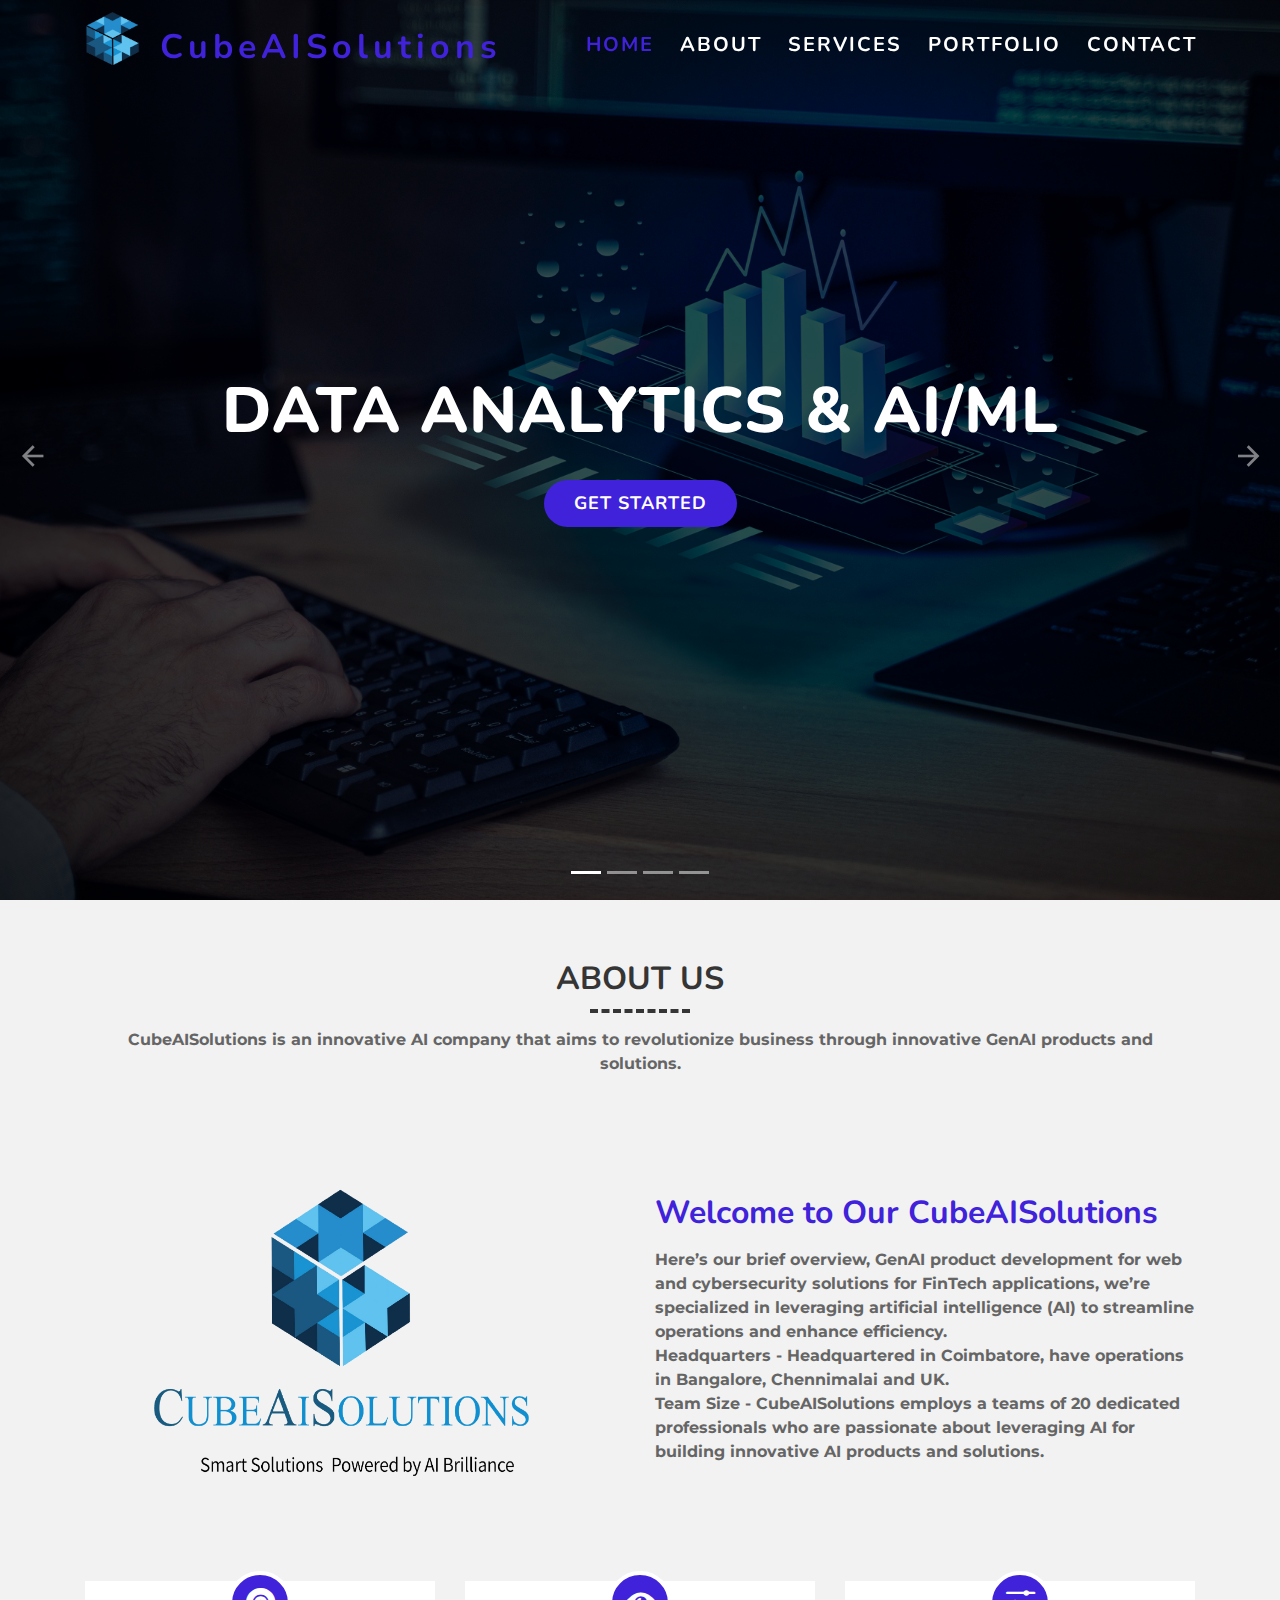
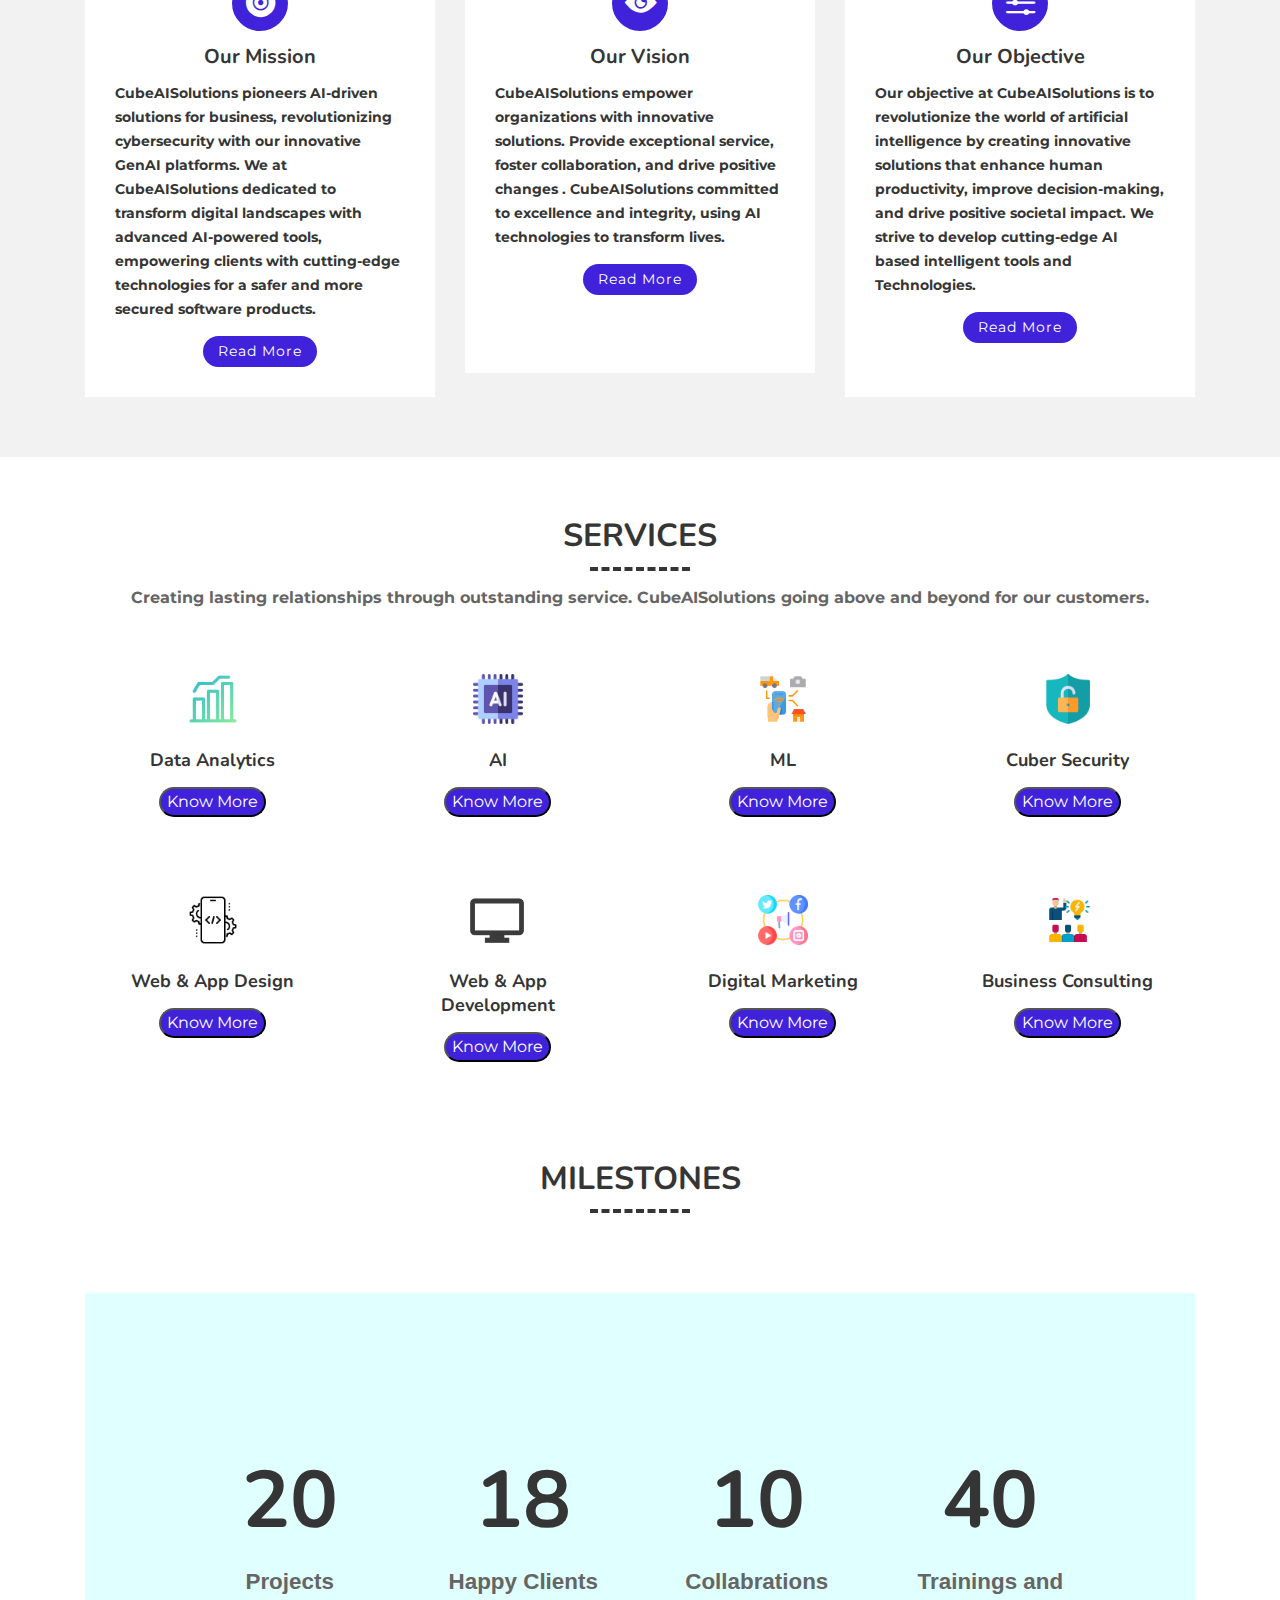
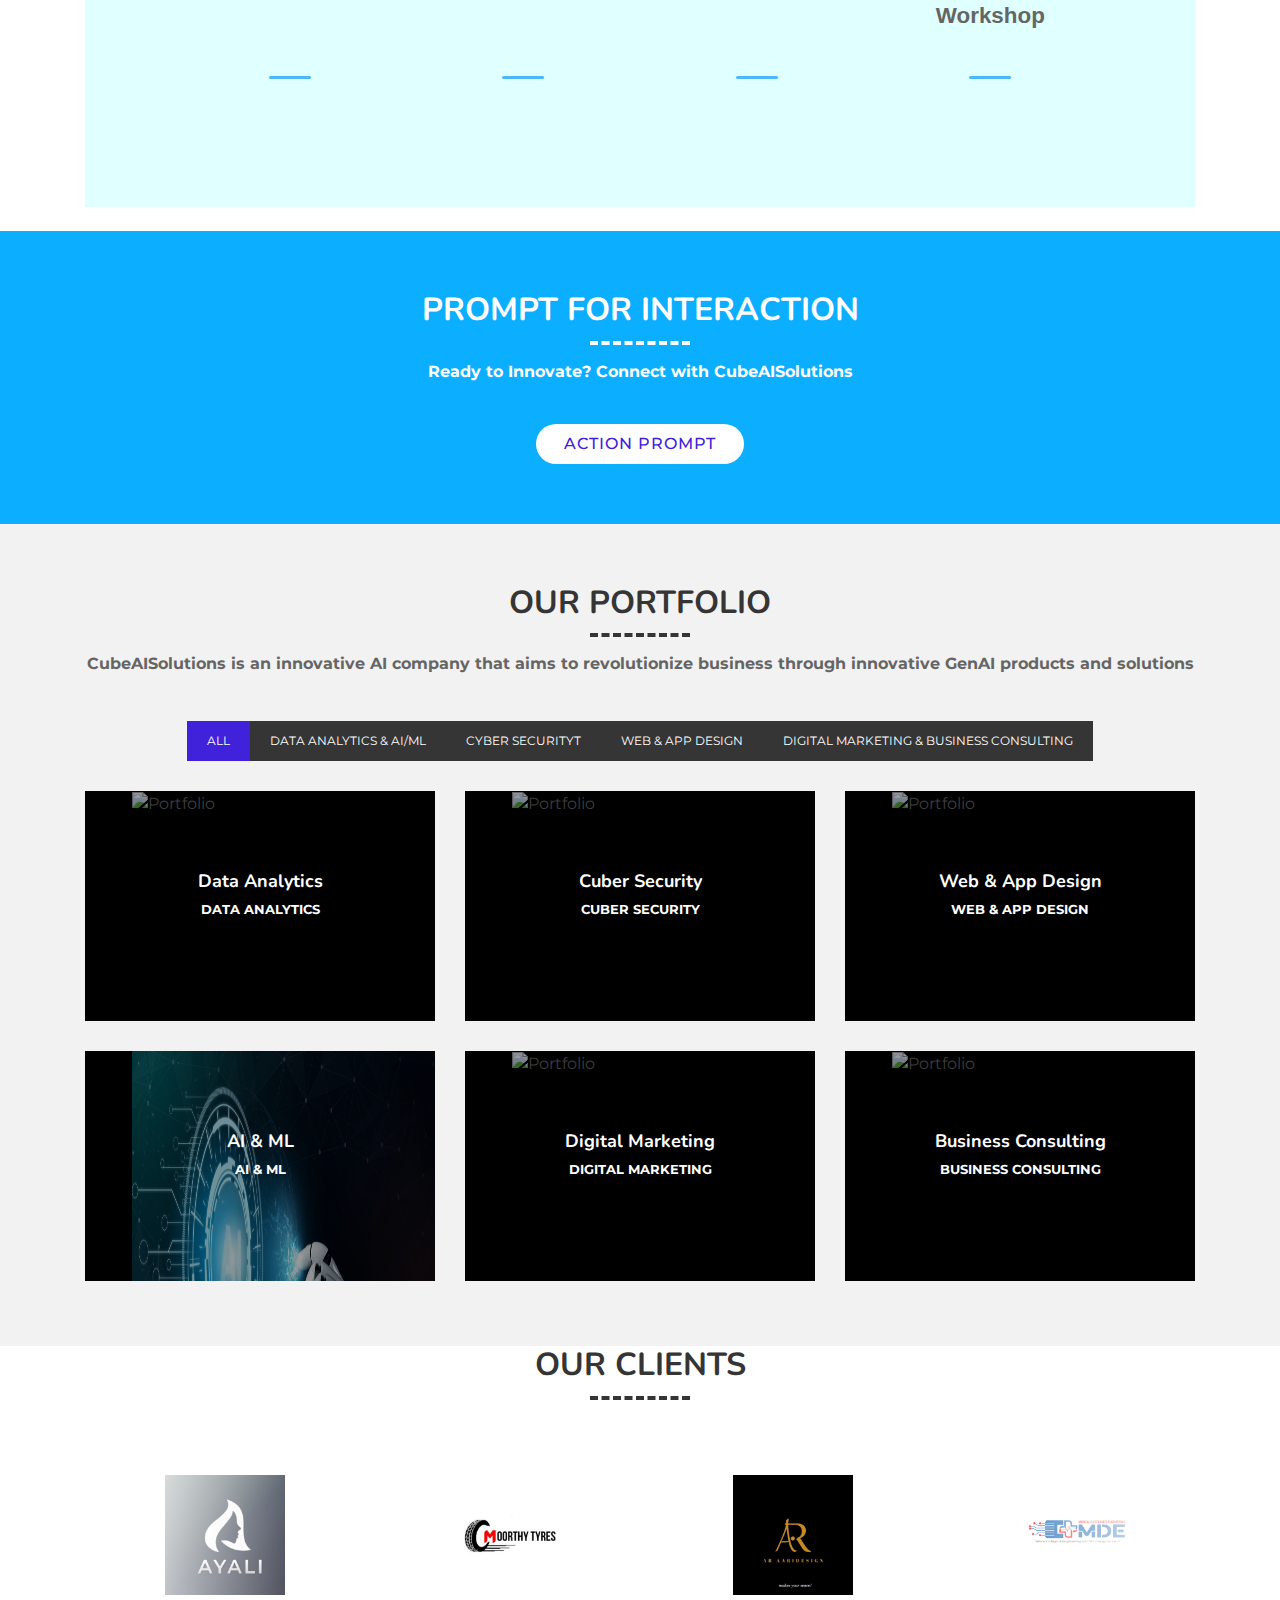
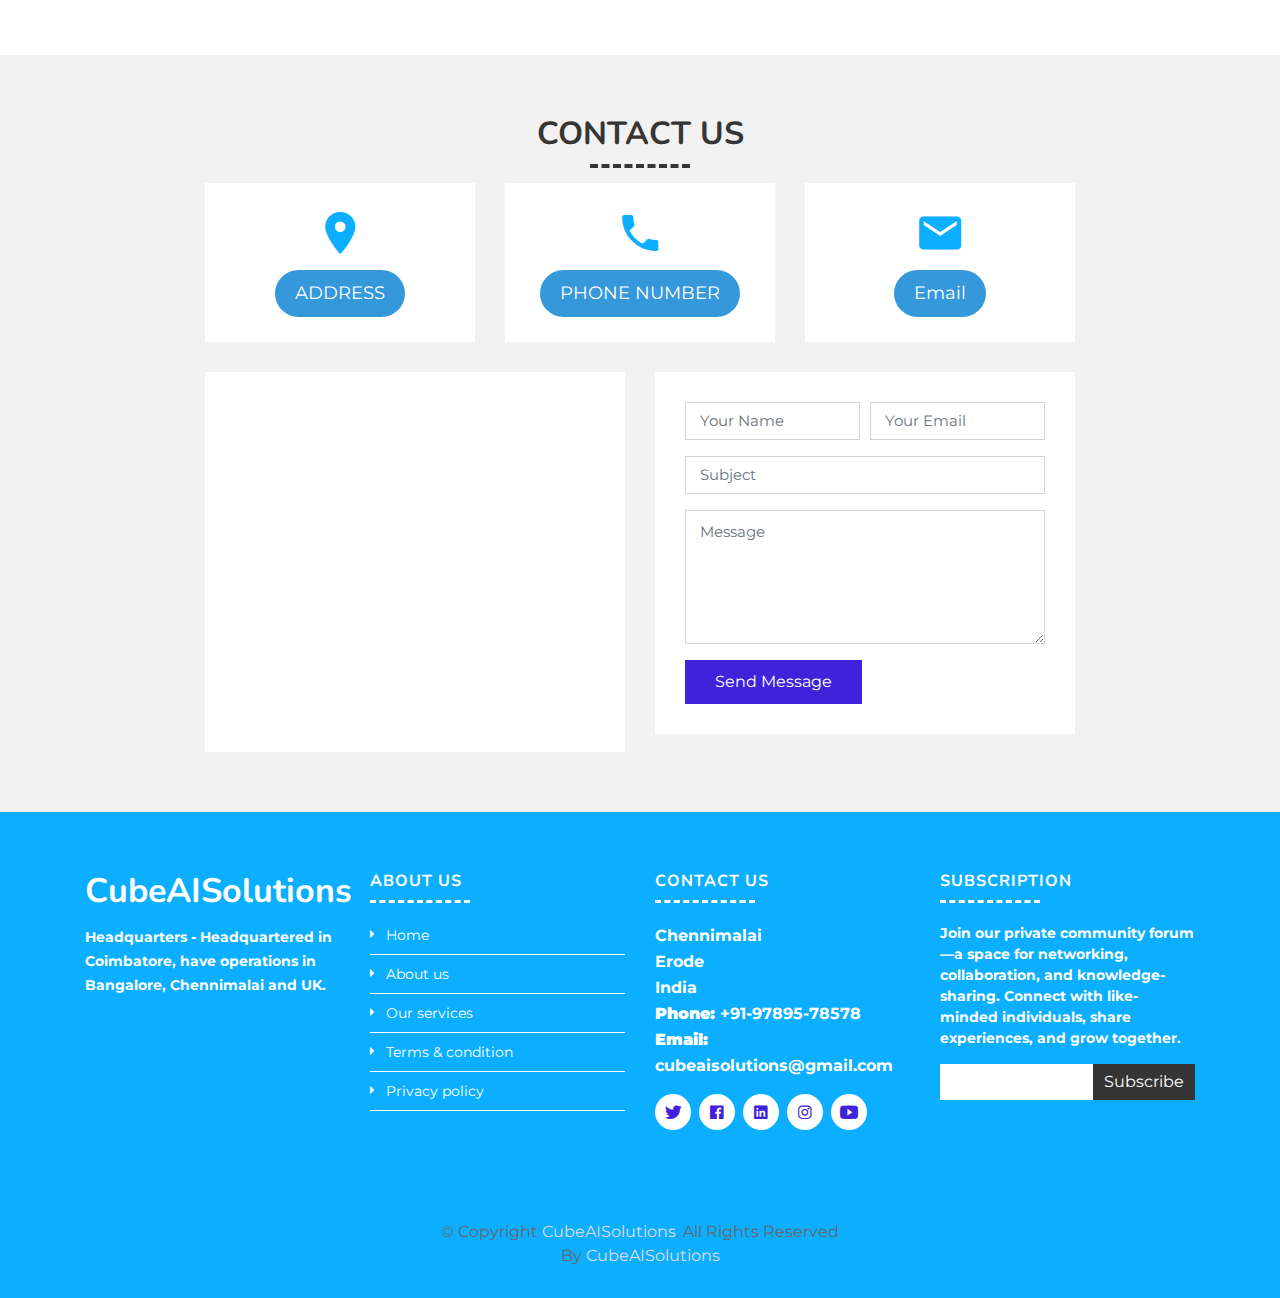
==== commit bdfab531: "Final draft to hosting" ====
--- a/index.html
+++ b/index.html
@@ -2,13 +2,17 @@
 <html lang="en">
   <head>
     <meta charset="utf-8" />
-    <title>CUBE AI SOLUTIONS</title>
+    <!-- SEO Meta Tags-->
+    <meta name="keywords" content="AI Developers in Erode, AI Developers in Bangalore, AI developers in Tamilnadu, AI developers in Namakal, Logo Designers In Erode, Web Design in Erode, App Development In Erode, Designer In Coimbatore, App Developer In Coimbatore, Web Designer In Coimbatore, Developer In Erode, Logo Design In Tirupur">
+    <meta name="description" content="Logo Design in Erode, Graphic Design in Erode, Web Design in Erode, Website Development in Erode, Digital Marketing in Erode, App Development in Erode, Ethical Hacking in Erode, UI / UX Design in Erode">
+
+    <title>CubeAISolutions</title>
     <meta content="width=device-width, initial-scale=1.0" name="viewport" />
     <meta content="" name="keywords" />
     <meta content="" name="description" />
 
     <!-- Favicons -->
-    <link href="../cube/img/logo AI.jpg" rel="logo" />
+    <link href="./img/favicon.jpg" rel="icon" />
 
     <!-- Google Fonts -->
     <link
@@ -46,7 +50,8 @@
     <header class="header">
       <div class="container-fluid">
         <div class="logo pull-left">
-          <h1><a href="index.html" class="logo-title">CUBE AI SOLUTIONS</a></h1>
+          <img src="img/header logo.png" class="logo-img"/>
+          <h1 class="logo-title">CubeAISolutions</h1>
         </div>
 
         <nav id="nav-menu-container">
@@ -178,7 +183,7 @@
 
         <div class="row align-items-center about-row">
           <div class="col-md-6">
-            <img src="img/cube.jpg" alt="" class="img-fluid" />
+            <img src="img/cubeai logo.png" alt="" class="img-fluid" />
           </div>
           <div class="col-md-6">
             <h2 class="title">
@@ -221,9 +226,6 @@
               <div class="read-more">
                 <a href="#">Read More</a>
                  </br>
-                 </br>
-                 </br>
-                 </br>
               </div>
             </div>
           </div>
@@ -245,10 +247,7 @@
                 <a href="#">Read More</a>
                </br>
                </br>
-               </br>
-               </br>
-               </br>
-               </br>
+              </br>
               </div>
             </div>
           </div>
@@ -265,13 +264,12 @@
                 of artificial intelligence by creating innovative solutions that
                 enhance human productivity, improve decision-making, and drive
                 positive societal impact. We strive to develop cutting-edge AI
-                based intelligent tools and Technologies . Our commitment lies
-                in delivering excellence, ethical practices, and continuous
-                learning, positioning CubeAISolutions as a trusted partner in
-                the AI landscape.
+                based intelligent tools and Technologies.
               </p>
               <div class="read-more">
                 <a href="#">Read More</a>
+                </br>
+                </br>
               </div>
             </div>
           </div>
@@ -289,13 +287,16 @@
           <h3>Services</h3>
           <p>
             Creating lasting relationships through outstanding service.
-            CubeAISolutions going above and beyond for our customers
+            CubeAISolutions going above and beyond for our customers.
           </p>
+          </br>
         </header>
         <div class="row">
           <div class="col-sm-6 col-md-4 col-lg-3">
             <div class="single-service">
               <img src="img/data analisys logo.png" alt=" Data Analytics logo" class="service-logo"/>
+             </br>
+             </br>
               <h4><a href="">Data Analytics</a></h4>
               <div class="overlay" id="overlay"></div>
               <div class="popup" id="data-analysis-popup">
@@ -306,7 +307,7 @@
                 </p>
                 <button onclick="closePopup('data-analysis-popup')">Close</button>
               </div>
-              <button class="btn-open-popup" onclick="openPopup('data-analysis-popup')">Know more</button>
+              <p class="btn-open-popup" onclick="openPopup('data-analysis-popup')"><button style="color: white; background-color:  #4022db;  border-radius: 28px;">Know More</button> </p>
               <script>
                 function openPopup(popupId) {
                  document.getElementById('overlay').style.display = 'block';
@@ -324,6 +325,8 @@
           <div class="col-sm-6 col-md-4 col-lg-3">
             <div class="single-service">
              <img src="img/ai logo.png" alt=" Artificial Intelligence Logo" class="service-logo"/>
+             </br>
+             </br>
               <h4><a href="">AI</a></h4>
               <div class="overlay" id="overlay"></div>
               <div class="popup" id="ai-popup">
@@ -336,7 +339,7 @@
                 </p>
                 <button onclick="closePopup('ai-popup')">Close</button>
               </div>
-              <button class="btn-open-popup" onclick="openPopup('ai-popup')">Know more</button>
+              <p class="btn-open-popup" onclick="openPopup('ai-popup')"><button style="color: white; background-color:  #4022db;  border-radius: 28px;">Know More</button></p>
               <script>
                 function openPopup(popupId) {
                   document.getElementById('overlay').style.display = 'block';
@@ -353,6 +356,8 @@
           <div class="col-sm-6 col-md-4 col-lg-3">
             <div class="single-service">
               <img src="img/smartphone logo.png" alt=" Machine Learning Logo" class="service-logo"/>
+              </br>
+              </br>
               <h4><a href="">ML</a></h4>
              <div class="overlay" id="overlay"></div>
               <div class="popup" id="ml-popup">
@@ -364,7 +369,7 @@
                 </p>
                 <button onclick="closePopup('ml-popup')">Close</button>
               </div>
-              <button class="btn-open-popup" onclick="openPopup('ml-popup')">Know more</button>
+              <p class="btn-open-popup" onclick="openPopup('ml-popup')"><button style="color: white; background-color:  #4022db;  border-radius: 28px;">Know More</button></p>
               <script>
                 function openPopup(popupId) {
                   document.getElementById('overlay').style.display = 'block';
@@ -380,7 +385,9 @@
 
           <div class="col-sm-6 col-md-4 col-lg-3">
             <div class="single-service">
-               <img src="img/cyber-security logo.png" alt=" Cuber Security Logo" class="service-logo"/>
+              <img src="img/cyber-security logo.png" alt=" Cuber Security Logo" class="service-logo"/>
+              </br>
+              </br>   
               <h4><a href="">Cuber Security</a></h4>
               <div class="overlay" id="overlay"></div>
               <div class="popup" id="cybersecurity-popup">
@@ -392,7 +399,7 @@
                 </p>
                 <button onclick="closePopup('cybersecurity-popup')">Close</button>
               </div>
-              <button class="btn-open-popup" onclick="openPopup('cybersecurity-popup')">Know more</button>
+              <p class="btn-open-popup" onclick="openPopup('cybersecurity-popup')"><button style="color: white; background-color:  #4022db;  border-radius: 28px;">Know More</button></p>
               <script>
                 function openPopup(popupId) {
                   document.getElementById('overlay').style.display = 'block';
@@ -409,6 +416,8 @@
           <div class="col-sm-6 col-md-4 col-lg-3">
             <div class="single-service">
               <img src="img/mobile-development logo.png" alt="Web & App Design Logo" class="service-logo"/>
+              </br>
+              </br>
               <h4><a href="">Web & App Design</a></h4>
               <div class="popup" id="web-popup">
                 <p>"We code & convert design files into responsive, pixel-perfect HTML-CSS web pages.
@@ -417,7 +426,8 @@
                 </p>
                 <button onclick="closePopup('web-popup')">Close</button>
               </div>
-              <button class="btn-open-popup" onclick="openPopup('web-popup')">Know more</button>
+              <p class="btn-open-popup" onclick="openPopup('web-popup')"><button style="color: white; background-color:  #4022db;  border-radius: 28px;">Know More</button></p>
+
               <script>
                 function openPopup(popupId) {
                   document.getElementById('overlay').style.display = 'block';
@@ -435,6 +445,8 @@
           <div class="col-sm-6 col-md-4 col-lg-3">
             <div class="single-service">
               <img src="img/web development logo.png" alt=" web & app Development Logo" class="service-logo"/>
+              </br>
+              </br>
               <h4><a href="">Web & App Development</a></h4>
               <div class="popup" id="app-dev-popup">
                 <p>"We provide rich and Interactive experience by our Advanced Standards.
@@ -444,7 +456,7 @@
                 </p>  
                 <button onclick="closePopup('app-dev-popup')">Close</button>
               </div>
-              <button class="btn-open-popup" onclick="openPopup('app-dev-popup')">Know more</button>
+              <p class="btn-open-popup" onclick="openPopup('app-dev-popup')"><button style="color: white; background-color:  #4022db;  border-radius: 28px;">Know More</button></p>
               <script>
                 function openPopup(popupId) {
                   document.getElementById('overlay').style.display = 'block';
@@ -461,6 +473,8 @@
           <div class="col-sm-6 col-md-4 col-lg-3">
             <div class="single-service">
               <img src="img/social-media logo.png" alt=" DM Logo" class="service-logo"/>
+              </br>
+              </br>
               <h4><a href="">Digital Marketing</a></h4>
               <div class="popup" id="digital-marketing-popup">
                 <p>We understand your market landscape and competitors.
@@ -469,7 +483,7 @@
                 </p>  
                 <button onclick="closePopup('digital-marketing-popup')">Close</button>
               </div>
-              <button class="btn-open-popup" onclick="openPopup('digital-marketing-popup')">Know more</button>
+              <p class="btn-open-popup" onclick="openPopup('digital-marketing-popup')"><button style="color: white; background-color:  #4022db;  border-radius: 28px;">Know More</button></p>
               <script>
                 function openPopup(popupId) {
                   document.getElementById('overlay').style.display = 'block';
@@ -486,6 +500,8 @@
           <div class="col-sm-6 col-md-4 col-lg-3">
             <div class="single-service">
               <img src="img/workshop logo.png" alt=" BC Logo" class="service-logo"/>
+              </br>
+              </br>
               <h4><a href="">Business Consulting</a></h4>
               <div class="overlay" id="overlay"></div>
               <div class="popup" id="business-consulting-popup">
@@ -498,7 +514,8 @@
                </p>
                <button onclick="closePopup('business-consulting-popup')">Close</button>
              </div>
-              <button class="btn-open-popup" onclick="openPopup('business-consulting-popup')">Know more</button>
+             <p class="btn-open-popup" onclick="openPopup('business-consulting-popup')"><button style="color: white; background-color:  #4022db;  border-radius: 28px;">Know More</button></p>
+
               <script>
                 function openPopup(popupId) {
                   document.getElementById('overlay').style.display = 'block';
@@ -518,14 +535,55 @@
     <!-- Services Section End -->
 
     <!-- Milestone Start -->
-    <section class="mile">
+    <section class="section section-work-data">
       <div class="container">
-       <header class="section-header">
-         <h3>MileStones</h3>
-         <img src="img/mile.jpg" alt="" class="mile" />
-       </div>
+      <div class="section-header">
+      <h3>Milestones</h3>
       </div>
-    </section>
+      <div class="counter-wrapper">
+        <div class="counter">
+            <h1 class="count" data-target="20">0</h1>
+            <p>Projects</p>
+        </div>
+        <div class="counter">
+            <h1 class="count" data-target="18">0</h1>
+            <p>Happy Clients</p>
+        </div>
+        <div class="counter">
+            <h1 class="count" data-target="10">0</h1>
+            <p>Collabrations</p>
+        </div>
+        <div class="counter">
+            <h1 class="count" data-target="40">0</h1>
+            <p>Trainings and Workshop</p>
+        </div>
+    </div>
+  </div>
+  </section>
+
+     <!-- js-milestones -->
+     <script>
+      const counts = document.querySelectorAll('.count')
+const speed = 10
+
+counts.forEach((counter) => {
+    function upDate(){
+        const target = Number(counter.getAttribute('data-target'))
+        const count = Number(counter.innerText)
+        console.log(target)
+        console.log(count)
+        const inc = target / speed
+        console.log(inc)        
+        if(count < target){
+            counter.innerText = Math.floor(inc + count) 
+            setTimeout(upDate, 15)
+        }else{
+            counter.innerText = target
+        }
+    }
+    upDate()
+})
+     </script>
     <!-- Milestone End -->
 
     <!-- Call To Action Start -->
@@ -778,37 +836,100 @@
     <!-- Clients Section End -->
 
     <!-- Contact Section Start -->
+
     <section class="contact">
       <div class="container">
         <div class="section-header">
           <h3 class="section-title">Contact Us</h3>
-          <p>Ready to Innovate? Connect with CubeAISolutions</p>
         </div>
 
         <div class="row contact-info">
           <div class="col-md-4">
             <div class="contact-address">
               <i class="ion-md-pin"></i>
-              <h3>Address</h3>
-              <address>Chennimalai,Eode,India</address>
+             </br>
+              <div class="popup" id="address-popup">
+                <h2>Address</h2>
+                <address>
+                  <h3>Coimbatore</h3>
+                 416/1, veejay capella complex, <br>3, Cross Cut Road, Vivekananda Rd, <br>Gandhipuram, Coimbatore-641012,<br>Tamilnadu.
+                </address><br>
+                <h3>Bangalore</h3>
+                <address>No 1186, 401 Vindhya Aaradhya, <br>8th Corss Anantha Nagar, <br>Electronic City Phase-2, <br>Bangalore-560100</address><br>
+                <address>
+                  <h3>Chennimalai</h3>
+                  112/14 , Cube Square,<br> Shri Mullai Nagar,<br> Chennimalai, Erode-638051,<br>Tamilnadu.</address>
+                <button onclick="closePopup('address-popup')">Close</button>
+              </div>
+            
+              <button class="btn-open-popup-AD" onclick="openPopup('address-popup')">ADDRESS</button>
+            
+              <script>
+                function openPopup(popupId) {
+                  document.getElementById('overlay').style.display = 'block';
+                  document.getElementById(popupId).style.display = 'block';
+                }
+            
+                function closePopup(popupId) {
+                  document.getElementById('overlay').style.display = 'none';
+                  document.getElementById(popupId).style.display = 'none';
+                }
+              </script>
+            
+             
             </div>
           </div>
 
           <div class="col-md-4">
             <div class="contact-phone">
-              <i class="ion-md-call"></i>
-              <h3>Phone Number</h3>
-              <p><a href="tel:+123-456-789">+91-99650-49052</a></p>
+              <i class="ion-md-call"></i>          
+              <div class="popup" id="phone-number-popup">
+                <h2>Phone Number</h2>
+                <p>phone number</p>
+                <p>Jayapragash <a href="tel:9789578578">+91 9789578578</a></p>
+                <p>Navaneethan<a href="tel:8883921424">+91 8883921424</a></p>
+                <button onclick="closePopup('phone-number-popup')">Close</button>
+              </div>
+            
+              <button class="btn-open-popup-PN" onclick="openPopup('phone-number-popup')">PHONE NUMBER</button>
+            
+              <script>
+                function openPopup(popupId) {
+                  document.getElementById('overlay').style.display = 'block';
+                  document.getElementById(popupId).style.display = 'block';
+                }
+            
+                function closePopup(popupId) {
+                  document.getElementById('overlay').style.display = 'none';
+                  document.getElementById(popupId).style.display = 'none';
+                }
+              </script>
             </div>
           </div>
 
           <div class="col-md-4">
             <div class="contact-email">
               <i class="ion-md-mail"></i>
-              <h3>Email</h3>
-              <p>
-                <a href="#">cubeaisolutions@gmail.com</a>
-              </p>
+             </br>
+              <div class="popup" id="email-address-popup">
+                <h2>Email </h2>
+                <p>Email: <a href="cubecorpsol@gmail.com">cubecorpsol@gmail.com</a></p>
+                <button onclick="closePopup('email-address-popup')">Close</button>
+              </div>
+            
+              <button class="btn-open-popup-EM" onclick="openPopup('email-address-popup')">Email</button>
+            
+              <script>
+                function openPopup(popupId) {
+                  document.getElementById('overlay').style.display = 'block';
+                  document.getElementById(popupId).style.display = 'block';
+                }
+            
+                function closePopup(popupId) {
+                  document.getElementById('overlay').style.display = 'none';
+                  document.getElementById(popupId).style.display = 'none';
+                }
+              </script>
             </div>
           </div>
         </div>
@@ -875,12 +996,9 @@
         <div class="container">
           <div class="row">
             <div class="col-lg-3 col-md-6 footer-info">
-              <h3>CUBE AI SOLUTIONS</h3>
+              <h3>CubeAISolutions</h3>
               <p>
-                Lorem ipsum dolor sit amet, consectetur adipiscing elit. Etiam a
-                tortor commodo, sollicitudin velit nec, lobortis erat. Sed
-                rutrum metus ac augue scelerisque, vel commodo erat commodo.
-                Mauris quis mattis sem. Maecenas dictum nunc.
+                Headquarters - Headquartered in Coimbatore, have operations in Bangalore, Chennimalai and UK.
               </p>
             </div>
 
@@ -915,7 +1033,7 @@
                 Chennimalai<br />
                 Erode<br />
                 India<br />
-                <strong>Phone:</strong> +91-99650-49052<br />
+                <strong>Phone:</strong> +91-97895-78578<br />
                 <strong>Email:</strong> cubeaisolutions@gmail.com<br />
               </p>
 
@@ -929,7 +1047,7 @@
                 <a href="https://www.linkedin.com/feed/"
                   ><i class="ion-logo-linkedin"></i
                 ></a>
-                <a href="https://www.instagram.com/accounts/login/"
+                <a href="https://www.instagram.com/cubeaisolutions?igsh=MWdzOW9pd2ludW9sMw=="
                   ><i class="ion-logo-instagram"></i
                 ></a>
                 <a href="https://www.youtube.com/"
@@ -941,10 +1059,7 @@
             <div class="col-lg-3 col-md-6 footer-newsletter">
               <h4>Subscription</h4>
               <p>
-                Lorem Ipsum is simply dummy text of the printing and typesetting
-                industry. Lorem Ipsum has been the industry's standard dummy
-                text ever since the 1500s, when an unknown printer took a galley
-                of type.
+                Join our private community forum—a space for networking, collaboration, and knowledge-sharing. Connect with like-minded individuals, share experiences, and grow together.
               </p>
               <form action="" method="post">
                 <input type="email" name="email" /><input
--- a/css/style.css
+++ b/css/style.css
@@ -81,7 +81,7 @@
 }
 
 .header.header-scrolled {
-    background-color: #EE82EE;
+    background-color: lightgrey;
     padding: 20px 0;
     height: 72px;
     transition: all 0.3s;
@@ -105,15 +105,21 @@
 .header .logo img {
     padding: 0;
     margin: 0;
-    max-height: 100%;
 }
 
 .logo-title{
-    color: #ffffff;
+    color: #4022db;
     transition: 0.3s;
+    padding-left: 85px;
 }
 .logo-title:hover{
-    color:#4022db ;
+    color:#ffffff;
+}
+.logo-img{
+    height: 60px;
+    width: 75px;
+    position: absolute;
+    top: 10px;
 }
 
 
@@ -676,9 +682,16 @@
     border-radius: 20px;
 }
 
+.img-fluid {
+    max-width: 100%;
+    height: 430px;
+    padding-left: 47px;
+}
+
 
 /* ---------------- Services Style ----------------- */
 
+/* ---------------- Services Style ----------------- */
 .services {
     background: #ffffff;
     padding: 60px 0 60px 0;
@@ -695,14 +708,14 @@
     text-align: center;
     color: #353535;
     font-weight: 400;
-    margin:30px 0 50px;
+    margin: 40px 20px 38px;
     transition: all 0.3s;
 }
-
-.single-service i {
-    font-size: 64px;
-    color: #4022db;
-}
+.single-service:hover{
+    box-shadow: 0 0 10px #cccccc;
+}
+
+
 
 .single-service h4,
 .single-service h4 a {
@@ -715,104 +728,93 @@
 
 .single-service p {
     margin: 0;
-    font-weight: 700;
-}
-.service-logo{
-    height: 140px;
-}
-
-/* Trigger Button */
-button {
-    padding: 10px 20px;
-    border: none;
-    background-color: #3498db;
-    color: #fff;
-    font-size: 18px;
-    cursor: pointer;
-    transition: background-color 0.2s;
-    border-radius: 50px;
-}
-
-button:hover {
-    background-color: #2980b9;
-}
-
-/* The Modal (background) */
-.modalsg {
+}
+
+
+.popup {
     display: none;
     position: fixed;
+    top: 50%;
+    left: 50%;
+    transform: translate(-50%, -50%);
+    padding: 20px;
+    background-color: #fff;
+    border: 1px solid #ccc;
+    box-shadow: 0 0 10px rgba(0, 0, 0, 0.1);
+    z-index: 1000;
+  }
+  .overlay {
+    display: none;
+    position: fixed;
+    top: 0;
     left: 0;
-    top: 245;
     width: 100%;
     height: 100%;
-    overflow: auto;
-    background-color: rgba(0, 0, 0, 0.7);
-}
-
-/* Modal Content */
-.modalsg-contentsg {
-    position: relative;
-    background-color: #ffffff;
-    margin: 10% auto;
-    padding: 20px;
-    width: 50%;
-    border-radius: 8px;
-    box-shadow: 0 10px 20px 0 rgba(0, 0, 0, 0.3);
-}
-
-/* The Close Button */
-.closer {
-    color: #aaaaaa;
-    float: right;
-    font-size: 28px;
-    font-weight: bold;
-    cursor: pointer;
-    transition: color 0.2s;
-}
-
-.closer:hover,
-.closer:focus {
-    color: #ff5b5b;
-}
-
-/* Modal Text */
-p {
-    font-size: 18px;
-}
-.grid-container {
-    margin-left: 80px;
+    background: rgba(0, 0, 0, 0.5);
+    z-index: 999;
+   
+  }
+  .service-logo{
+   height: 50px;
+}
+.service-logo:hover{
+    transform: scale(1.5);
+}
+ 
+/* ------------ Milestone ------------- */
+
+.counter-wrapper{
     display: grid;
-   gap: 10px;
-    column-gap: 80px;
-    grid-template-columns: 1fr 1fr 1fr;
-  }
-
-
-  .popup {
-   display: none;
-   position: fixed;
-   top: 50%;
-   left: 50%;
-   transform: translate(-50%, -50%);
-   padding: 20px;
-   background-color: #fff;
-   border: 1px solid #ccc;
-   box-shadow: 0 0 10px rgba(0, 0, 0, 0.1);
-   z-index: 1000;
- }
- .overlay {
-   display: none;
-   position: fixed;
-   top: 0;
-   left: 0;
-   width: 100%;
-   height: 100%;
-   background: rgba(0, 0, 0, 0.5);
-   z-index: 999;
- }
-
-
-
+    grid-template-columns: repeat(4, 1fr);
+    grid-column-gap: 1.5rem;
+    padding: 10rem 9%;
+    margin-top: 5rem;
+    position: relative;
+    background-color: lightcyan;
+}
+.counter-wrapper::before{
+    position: absolute;
+    content: '';
+    content: 0;
+    top: 0;
+    left: 0;
+    width: 100%;
+    height: 100%;
+}
+.counter{
+   text-align: center;   
+   color: #ddd;
+   z-index: 2;
+   position: relative;
+}
+.counter::before{
+    position: absolute;
+    content: '';
+    bottom: -2rem;
+    left: 50%;
+    width: 20%;
+    height: .2rem;
+    background: #4DB7FE;
+    border-radius: .5rem;
+    -webkit-border-radius: .5rem;
+    -moz-border-radius: .5rem;
+    -ms-border-radius: .5rem;
+    -o-border-radius: .5rem;
+    transform: translateX(-50%);
+    -webkit-transform: translateX(-50%);
+    -moz-transform: translateX(-50%);
+    -ms-transform: translateX(-50%);
+    -o-transform: translateX(-50%);
+}
+.counter .count{
+    font-size: 5rem;
+    margin-bottom: 1rem;    
+}
+.counter p{
+    font-size: 1.4rem;
+    font-family: 'Poppins', sans-serif;
+    font-weight: 700;
+}
 /* ------------ Call To Action Section ------------- */
 .call-to-action {
     position: relative;
@@ -1008,151 +1010,6 @@
     text-transform: uppercase;
 }
 
-
-/* ------------------- Team Style ------------------ */
-.team {
-    padding: 60px 0;
-}
-
-.team .section-header {
-    margin-bottom: 15px;
-}
-
-.team .card {
-    position: relative;
-    border: none;
-    border-radius: 0;
-    overflow: hidden;
-    transition: 0.3s;
-}
-
-.team .card:hover {
-    box-shadow: 0px 0px 10px #999999;
-}
-
-.team .card img {
-    width: 100%;
-}
-
-.team .card-title-wrap {
-    padding: 15px 25px;
-    position: relative;
-    background-color: #f2f2f2;
-}
-
-.team .card:hover .card-title-wrap {
-    background: #0CAFFF;
-}
-
-.team .card-title-wrap .card-title,
-.team .card-title-wrap .card-text {
-    display: block;
-    margin: 0;
-}
-
-.team .card-title-wrap .card-title {
-    text-align: center;
-    font-size: 18px;
-    color: #353535;
-}
-
-.team .card-title-wrap .card-text {
-    text-align: center;
-    font-size: 14px;
-    color: #666666;
-}
-
-.team .card:hover .card-title-wrap .card-title,
-.team .card:hover .card-title-wrap .card-text {
-    color: #ffffff;
-}
-
-.team .card .social-nav {
-    position: relative;
-    text-align: center;
-}
-
-.team .card .social-nav a {
-    display: inline-block;
-    color: #353535;
-    font-size: 18px;
-    margin: 5px;
-}
-
-.team .card:hover .social-nav a {
-    color: #ffffff;
-}
-
-
-/* --------------- Testimonials Style -------------- */
-.testimonials {
-    position: relative;
-    padding: 60px 0;
-    background: #f2f2f2;
-}
-
-.testimonials .container {
-    max-width: 900px;
-}
-
-.testimonials .section-header {
-    margin-bottom: 20px;
-}
-
-.testimonials .testimonial-item {
-    position: relative;
-    background: #ffffff;
-}
-
-.testimonials .testimonial-text {
-    padding: 25px 25px 25px 0;
-}
-
-.testimonials .testimonial-item img {
-    background: #353535;
-}
-
-.testimonials .testimonial-item h3 {
-    font-size: 20px;
-    color: #353535;
-    margin-bottom: 0;
-}
-
-.testimonials .testimonial-item h4 {
-    font-size: 14px;
-    color: #999999;
-    margin: 0 0 15px 0;
-}
-
-.testimonials .testimonial-item p {
-    font-size: 14px;
-    margin: 0;
-}
-
-.testimonials .owl-nav,
-.testimonials .owl-dots {
-    margin-top: 5px;
-    text-align: center;
-}
-
-.testimonials .owl-dot {
-    display: inline-block;
-    margin: 0 5px;
-    width: 12px;
-    height: 12px;
-    border-radius: 50%;
-    background-color: #dddddd;
-}
-
-.testimonials .owl-dot.active {
-    background-color:#4022db;
-}
-
-@media (max-width: 575px) {
-    .testimonials .testimonial-text {
-        padding: 25px;
-    }
-}
 
 
 /* ------------------ Clients Style ---------------- */
@@ -1215,6 +1072,7 @@
   }
 
 /* ----------------- Contact Style ----------------- */
+
 .contact {
     position: relative;
     padding: 60px 0;
@@ -1254,8 +1112,9 @@
 .contact .contact-info address,
 .contact .contact-info p {
     margin-bottom: 0;
-    font-size: 14px;
+    font-size: 18px;
     color: #353535;
+    font-weight: 700;
 }
 
 .contact .contact-info h3 {
@@ -1322,6 +1181,39 @@
 
 .contact .form button[type="submit"]:hover {
     background: #353535;
+}
+
+.contact .btn-open-popup-AD{
+    padding: 10px 20px;
+    border: none;
+    background-color: #3498db;
+    color: #fff;
+    font-size: 18px;
+    cursor: pointer;
+    transition: background-color 0.2s;
+    border-radius: 50px;
+}
+
+.btn-open-popup-PN{
+    padding: 10px 20px;
+    border: none;
+    background-color: #3498db;
+    color: #fff;
+    font-size: 18px;
+    cursor: pointer;
+    transition: background-color 0.2s;
+    border-radius: 50px;
+}
+
+.btn-open-popup-EM{
+    padding: 10px 20px;
+    border: none;
+    background-color: #3498db;
+    color: #fff;
+    font-size: 18px;
+    cursor: pointer;
+    transition: background-color 0.2s;
+    border-radius: 50px;
 }
 
 
@@ -1462,8 +1354,11 @@
 .footer .copyright {
     text-align: center;
     padding-top: 30px;
-}
-
+    
+}
+.footer .copyright a{
+    color: #dddddd;
+}
 
 /* ---------------- Responsive Design -------------- */
 @media (min-width: 1024px) {
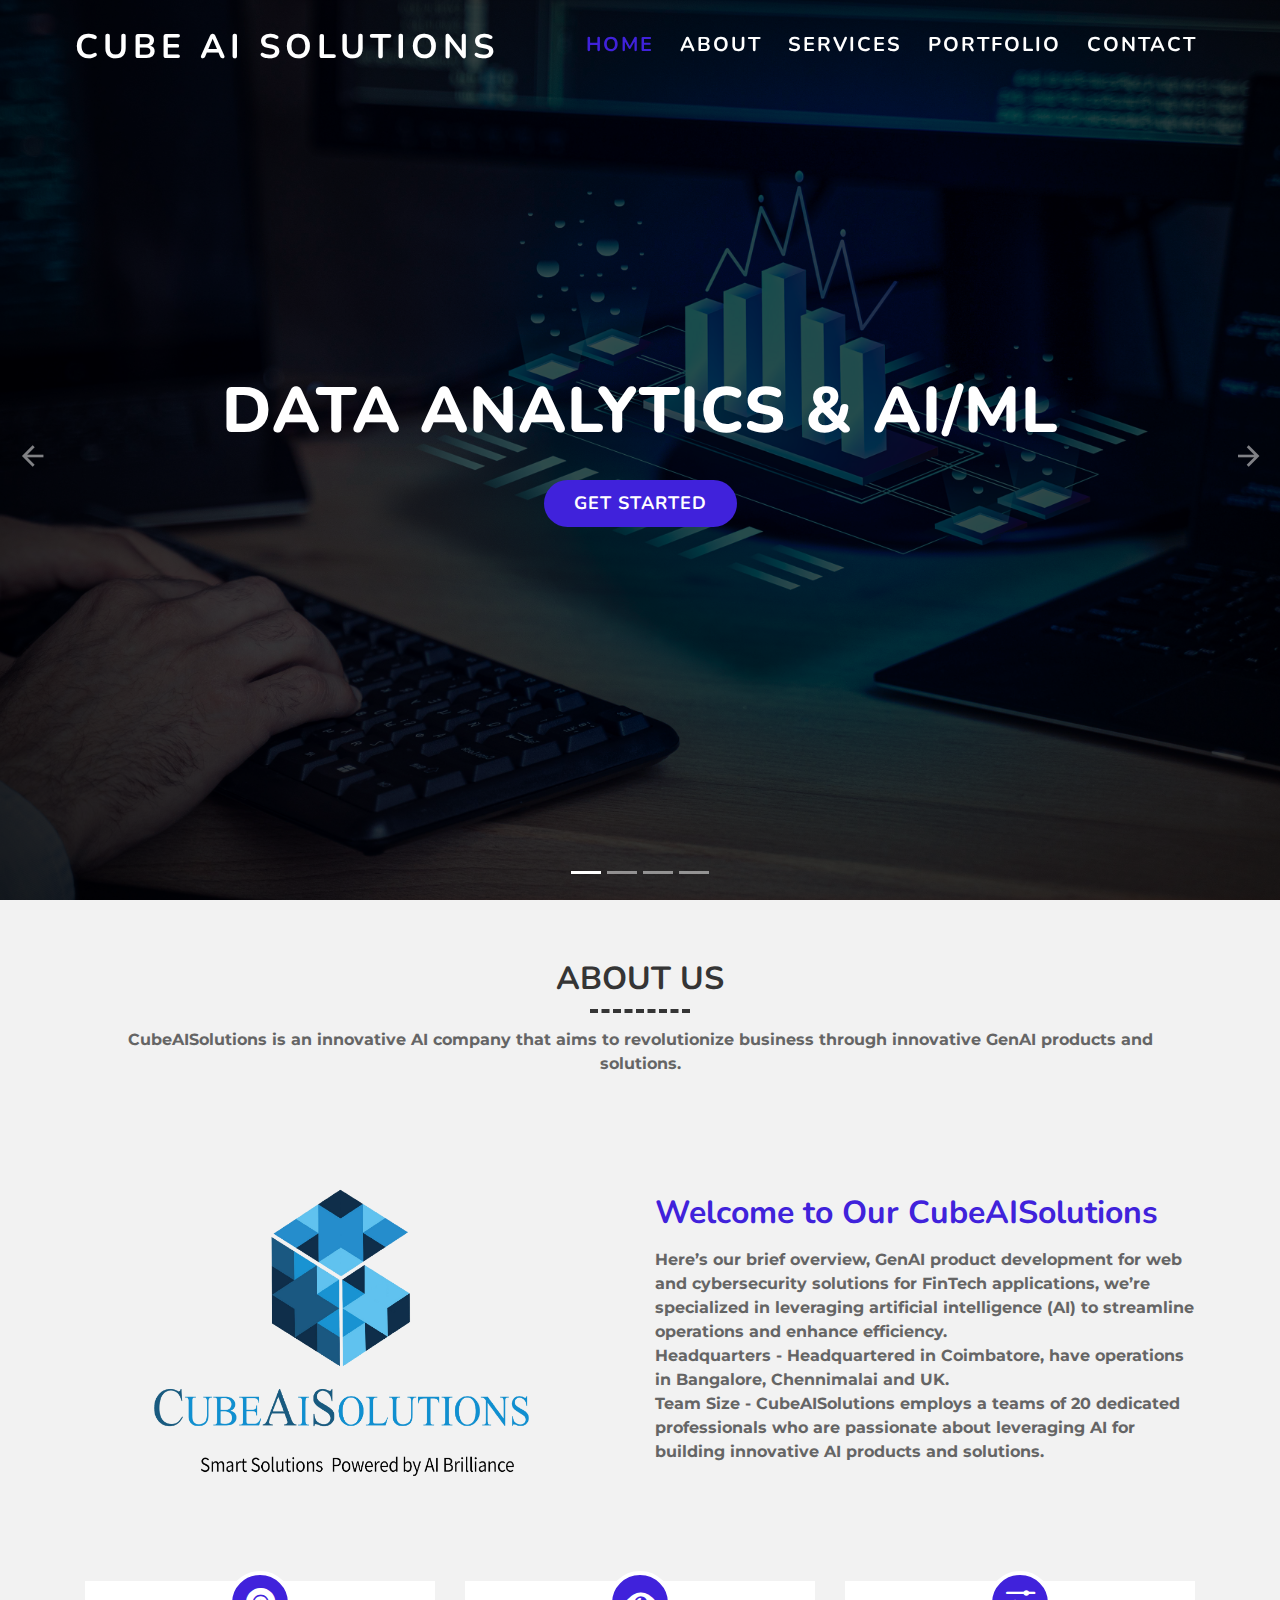
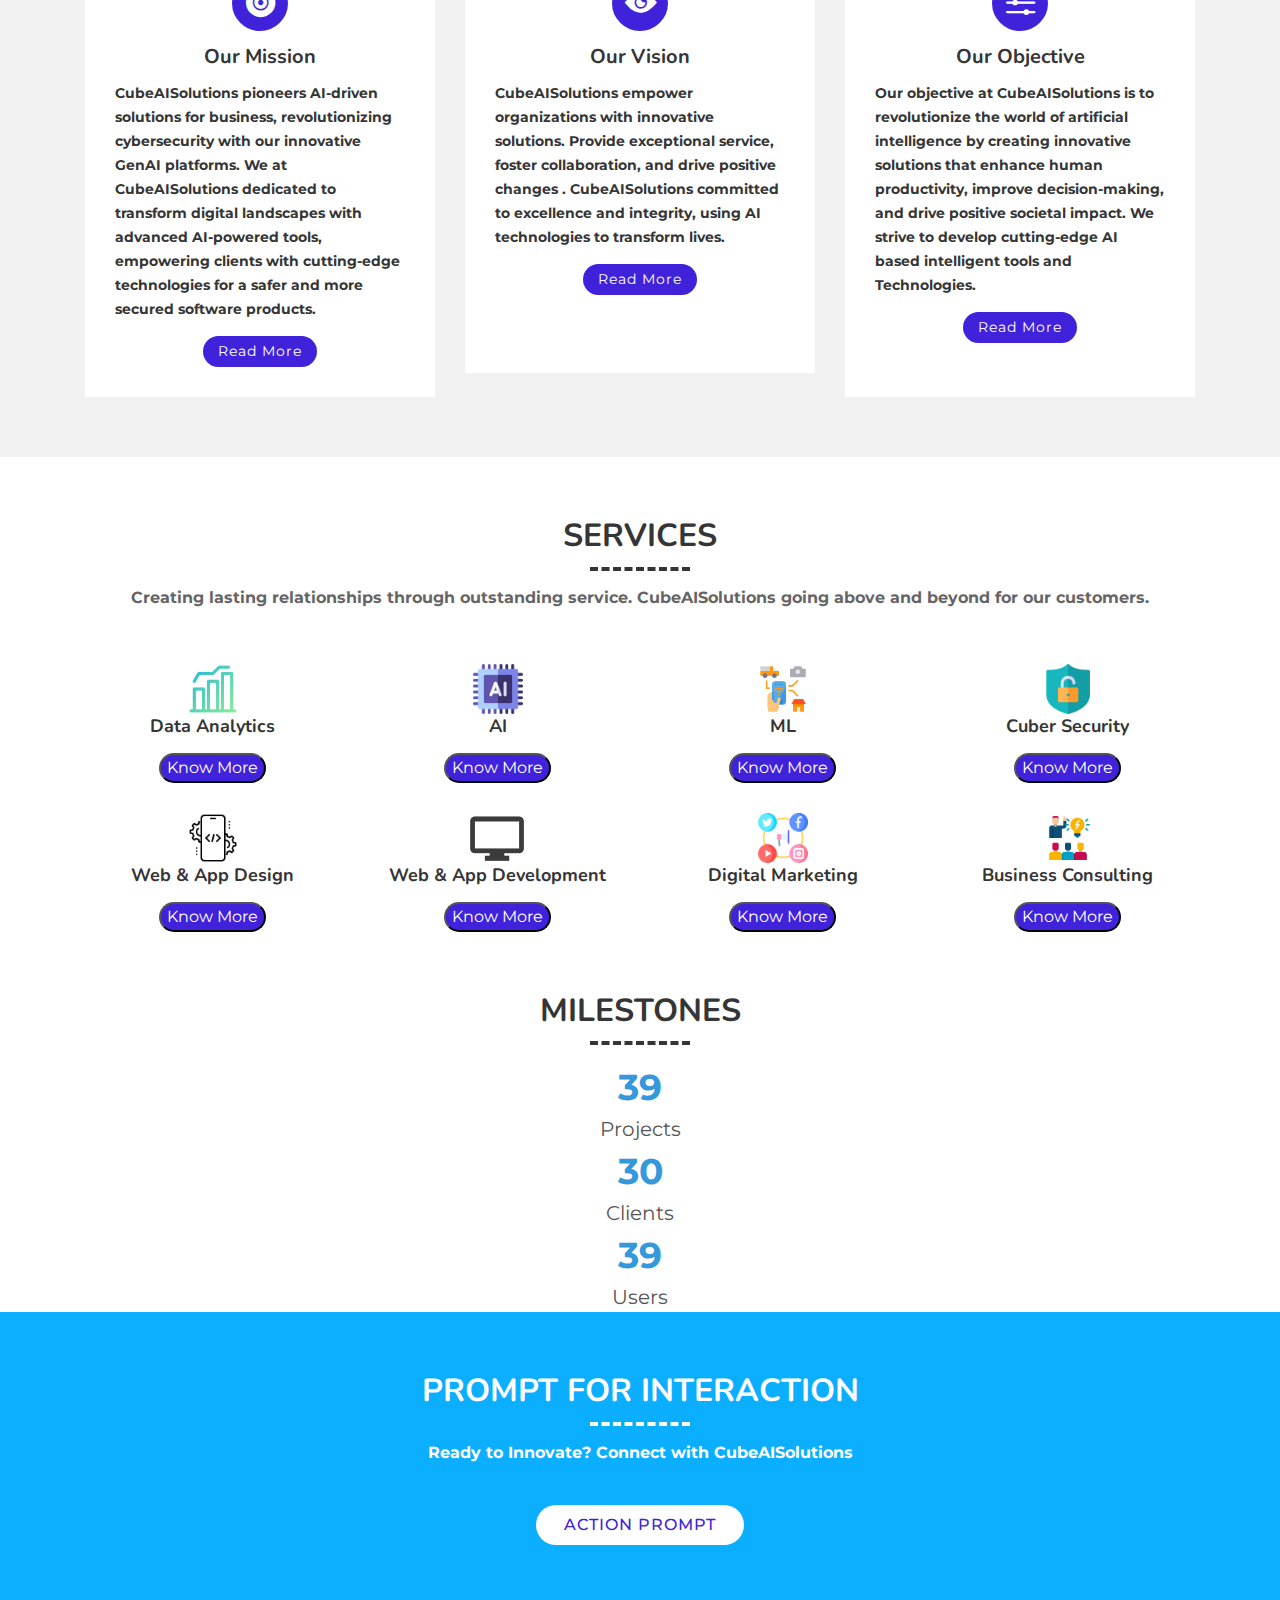
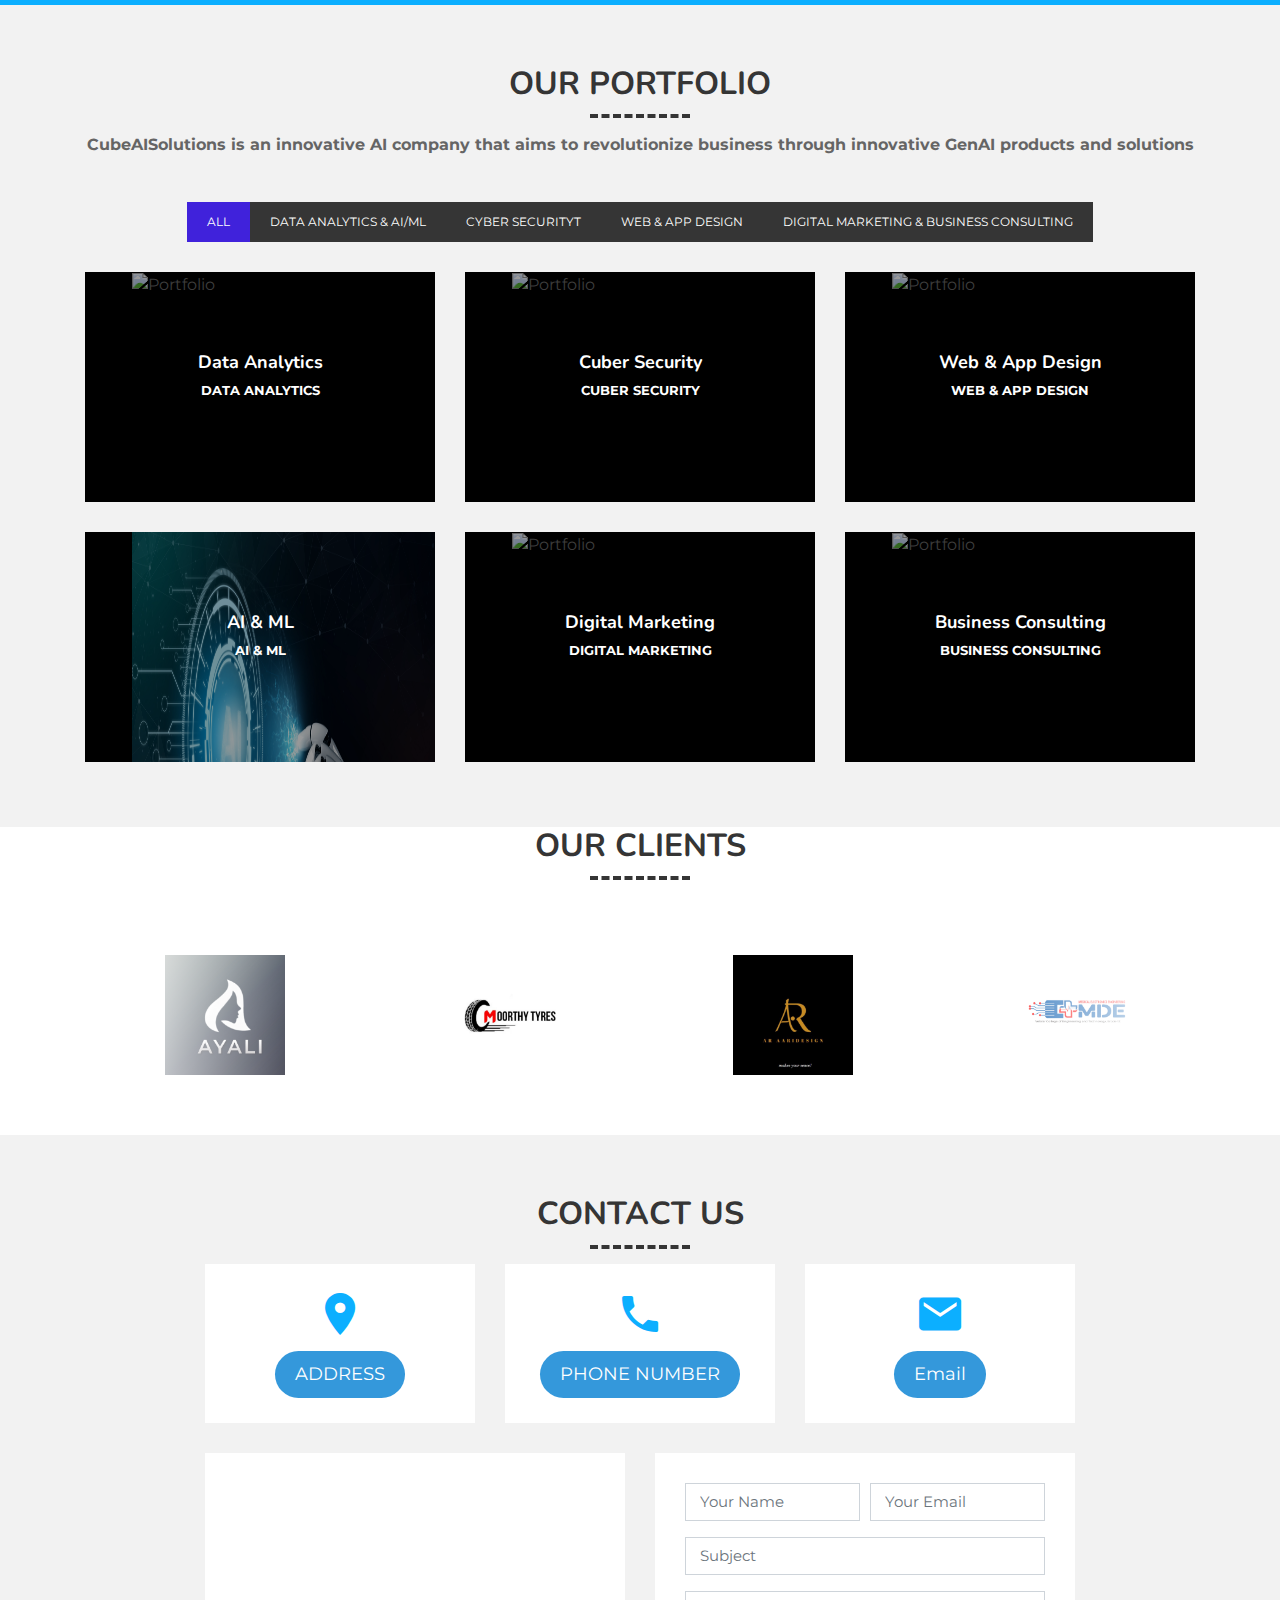
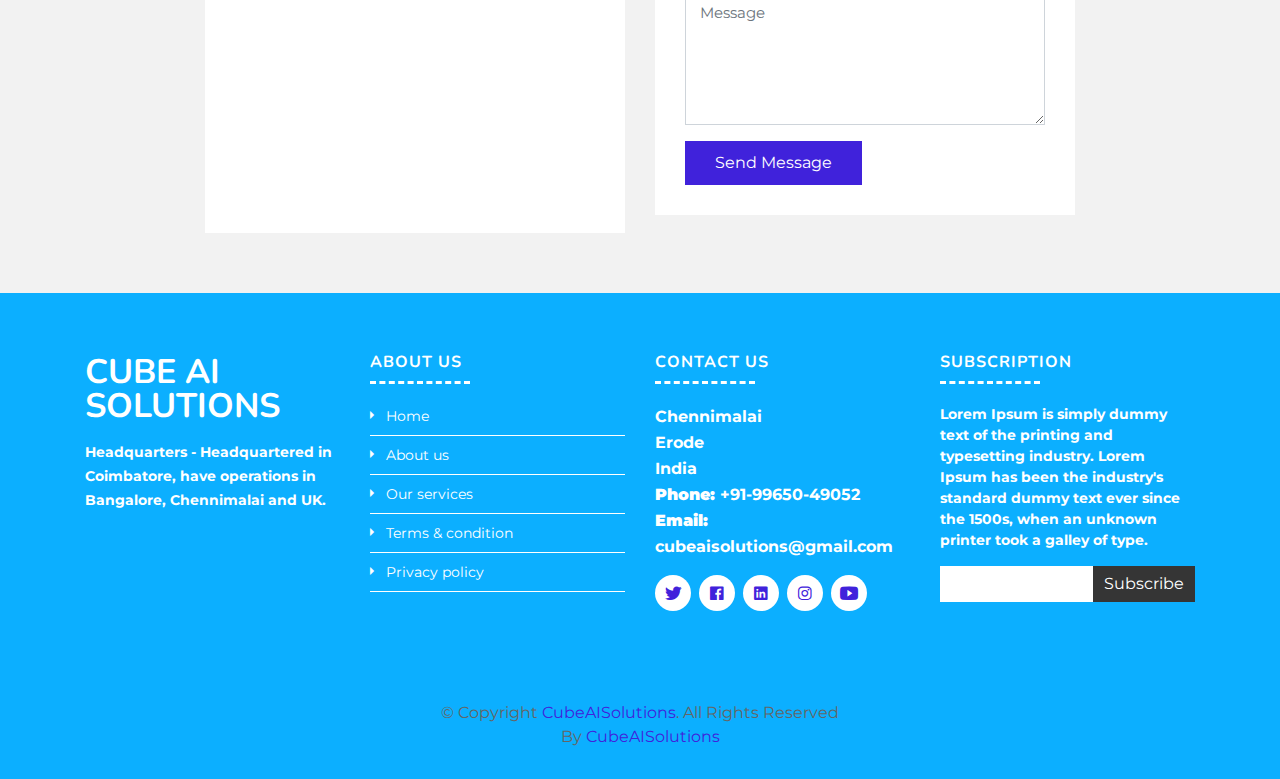
==== commit b076e6cf: "final" ====
--- a/index.html
+++ b/index.html
@@ -2,11 +2,7 @@
 <html lang="en">
   <head>
     <meta charset="utf-8" />
-    <!-- SEO Meta Tags-->
-    <meta name="keywords" content="AI Developers in Erode, AI Developers in Bangalore, AI developers in Tamilnadu, AI developers in Namakal, Logo Designers In Erode, Web Design in Erode, App Development In Erode, Designer In Coimbatore, App Developer In Coimbatore, Web Designer In Coimbatore, Developer In Erode, Logo Design In Tirupur">
-    <meta name="description" content="Logo Design in Erode, Graphic Design in Erode, Web Design in Erode, Website Development in Erode, Digital Marketing in Erode, App Development in Erode, Ethical Hacking in Erode, UI / UX Design in Erode">
-
-    <title>CubeAISolutions</title>
+    <title>CUBE AI SOLUTIONS</title>
     <meta content="width=device-width, initial-scale=1.0" name="viewport" />
     <meta content="" name="keywords" />
     <meta content="" name="description" />
@@ -50,8 +46,7 @@
     <header class="header">
       <div class="container-fluid">
         <div class="logo pull-left">
-          <img src="img/header logo.png" class="logo-img"/>
-          <h1 class="logo-title">CubeAISolutions</h1>
+          <h1><a href="index.html" class="logo-title">CUBE AI SOLUTIONS</a></h1>
         </div>
 
         <nav id="nav-menu-container">
@@ -295,8 +290,6 @@
           <div class="col-sm-6 col-md-4 col-lg-3">
             <div class="single-service">
               <img src="img/data analisys logo.png" alt=" Data Analytics logo" class="service-logo"/>
-             </br>
-             </br>
               <h4><a href="">Data Analytics</a></h4>
               <div class="overlay" id="overlay"></div>
               <div class="popup" id="data-analysis-popup">
@@ -325,8 +318,6 @@
           <div class="col-sm-6 col-md-4 col-lg-3">
             <div class="single-service">
              <img src="img/ai logo.png" alt=" Artificial Intelligence Logo" class="service-logo"/>
-             </br>
-             </br>
               <h4><a href="">AI</a></h4>
               <div class="overlay" id="overlay"></div>
               <div class="popup" id="ai-popup">
@@ -356,8 +347,6 @@
           <div class="col-sm-6 col-md-4 col-lg-3">
             <div class="single-service">
               <img src="img/smartphone logo.png" alt=" Machine Learning Logo" class="service-logo"/>
-              </br>
-              </br>
               <h4><a href="">ML</a></h4>
              <div class="overlay" id="overlay"></div>
               <div class="popup" id="ml-popup">
@@ -385,9 +374,7 @@
 
           <div class="col-sm-6 col-md-4 col-lg-3">
             <div class="single-service">
-              <img src="img/cyber-security logo.png" alt=" Cuber Security Logo" class="service-logo"/>
-              </br>
-              </br>   
+               <img src="img/cyber-security logo.png" alt=" Cuber Security Logo" class="service-logo"/>
               <h4><a href="">Cuber Security</a></h4>
               <div class="overlay" id="overlay"></div>
               <div class="popup" id="cybersecurity-popup">
@@ -416,8 +403,6 @@
           <div class="col-sm-6 col-md-4 col-lg-3">
             <div class="single-service">
               <img src="img/mobile-development logo.png" alt="Web & App Design Logo" class="service-logo"/>
-              </br>
-              </br>
               <h4><a href="">Web & App Design</a></h4>
               <div class="popup" id="web-popup">
                 <p>"We code & convert design files into responsive, pixel-perfect HTML-CSS web pages.
@@ -445,8 +430,6 @@
           <div class="col-sm-6 col-md-4 col-lg-3">
             <div class="single-service">
               <img src="img/web development logo.png" alt=" web & app Development Logo" class="service-logo"/>
-              </br>
-              </br>
               <h4><a href="">Web & App Development</a></h4>
               <div class="popup" id="app-dev-popup">
                 <p>"We provide rich and Interactive experience by our Advanced Standards.
@@ -473,8 +456,6 @@
           <div class="col-sm-6 col-md-4 col-lg-3">
             <div class="single-service">
               <img src="img/social-media logo.png" alt=" DM Logo" class="service-logo"/>
-              </br>
-              </br>
               <h4><a href="">Digital Marketing</a></h4>
               <div class="popup" id="digital-marketing-popup">
                 <p>We understand your market landscape and competitors.
@@ -500,8 +481,6 @@
           <div class="col-sm-6 col-md-4 col-lg-3">
             <div class="single-service">
               <img src="img/workshop logo.png" alt=" BC Logo" class="service-logo"/>
-              </br>
-              </br>
               <h4><a href="">Business Consulting</a></h4>
               <div class="overlay" id="overlay"></div>
               <div class="popup" id="business-consulting-popup">
@@ -536,54 +515,47 @@
 
     <!-- Milestone Start -->
     <section class="section section-work-data">
-      <div class="container">
-      <div class="section-header">
-      <h3>Milestones</h3>
-      </div>
-      <div class="counter-wrapper">
-        <div class="counter">
-            <h1 class="count" data-target="20">0</h1>
-            <p>Projects</p>
-        </div>
-        <div class="counter">
-            <h1 class="count" data-target="18">0</h1>
-            <p>Happy Clients</p>
-        </div>
-        <div class="counter">
-            <h1 class="count" data-target="10">0</h1>
-            <p>Collabrations</p>
-        </div>
-        <div class="counter">
-            <h1 class="count" data-target="40">0</h1>
-            <p>Trainings and Workshop</p>
-        </div>
-    </div>
-  </div>
-  </section>
-
-     <!-- js-milestones -->
-     <script>
-      const counts = document.querySelectorAll('.count')
-const speed = 10
-
-counts.forEach((counter) => {
-    function upDate(){
-        const target = Number(counter.getAttribute('data-target'))
-        const count = Number(counter.innerText)
-        console.log(target)
-        console.log(count)
-        const inc = target / speed
-        console.log(inc)        
-        if(count < target){
-            counter.innerText = Math.floor(inc + count) 
-            setTimeout(upDate, 15)
-        }else{
-            counter.innerText = target
-        }
-    }
-    upDate()
-})
-     </script>
+      <header class="section-header">
+        <h3>MileStones</h3>
+        <div class="counter-container">
+          <div class="counter count-up" data-target="50">0</div>
+          <div class="counter-label">Projects</div>
+      </div>
+      
+      <div class="counter-container">
+          <div class="counter count-up" data-target="30">0</div>
+          <div class="counter-label">Clients</div>
+      </div>
+      
+      <div class="counter-container">
+          <div class="counter count-up" data-target="100">0</div>
+          <div class="counter-label">Users</div>
+      </div>
+      
+      <script>
+          document.addEventListener('DOMContentLoaded', function () {
+              animateCounter('.counter[data-target="50"]', 50);
+              animateCounter('.counter[data-target="30"]', 30);
+              animateCounter('.counter[data-target="100"]', 100);
+          });
+      
+          function animateCounter(selector, targetNumber) {
+              const counterElement = document.querySelector(selector);
+      
+              let currentNumber = 0;
+              const animationInterval = setInterval(function () {
+                  if (currentNumber >= targetNumber) {
+                      clearInterval(animationInterval);
+                  } else {
+                      currentNumber++;
+                      counterElement.textContent = currentNumber;
+                  }
+              }, 20);
+          }
+      </script>
+      
+         
+    </section>
     <!-- Milestone End -->
 
     <!-- Call To Action Start -->
@@ -996,7 +968,7 @@
         <div class="container">
           <div class="row">
             <div class="col-lg-3 col-md-6 footer-info">
-              <h3>CubeAISolutions</h3>
+              <h3>CUBE AI SOLUTIONS</h3>
               <p>
                 Headquarters - Headquartered in Coimbatore, have operations in Bangalore, Chennimalai and UK.
               </p>
@@ -1033,7 +1005,7 @@
                 Chennimalai<br />
                 Erode<br />
                 India<br />
-                <strong>Phone:</strong> +91-97895-78578<br />
+                <strong>Phone:</strong> +91-99650-49052<br />
                 <strong>Email:</strong> cubeaisolutions@gmail.com<br />
               </p>
 
@@ -1047,7 +1019,7 @@
                 <a href="https://www.linkedin.com/feed/"
                   ><i class="ion-logo-linkedin"></i
                 ></a>
-                <a href="https://www.instagram.com/cubeaisolutions?igsh=MWdzOW9pd2ludW9sMw=="
+                <a href="https://www.instagram.com/accounts/login/"
                   ><i class="ion-logo-instagram"></i
                 ></a>
                 <a href="https://www.youtube.com/"
@@ -1059,7 +1031,10 @@
             <div class="col-lg-3 col-md-6 footer-newsletter">
               <h4>Subscription</h4>
               <p>
-                Join our private community forum—a space for networking, collaboration, and knowledge-sharing. Connect with like-minded individuals, share experiences, and grow together.
+                Lorem Ipsum is simply dummy text of the printing and typesetting
+                industry. Lorem Ipsum has been the industry's standard dummy
+                text ever since the 1500s, when an unknown printer took a galley
+                of type.
               </p>
               <form action="" method="post">
                 <input type="email" name="email" /><input
--- a/css/style.css
+++ b/css/style.css
@@ -81,7 +81,7 @@
 }
 
 .header.header-scrolled {
-    background-color: lightgrey;
+    background-color: #ADD8E6;
     padding: 20px 0;
     height: 72px;
     transition: all 0.3s;
@@ -105,21 +105,15 @@
 .header .logo img {
     padding: 0;
     margin: 0;
+    max-height: 100%;
 }
 
 .logo-title{
-    color: #4022db;
+    color: #ffffff;
     transition: 0.3s;
-    padding-left: 85px;
 }
 .logo-title:hover{
-    color:#ffffff;
-}
-.logo-img{
-    height: 60px;
-    width: 75px;
-    position: absolute;
-    top: 10px;
+    color:#4022db ;
 }
 
 
@@ -689,6 +683,37 @@
 }
 
 
+
+
+
+
+
+
+
+
+
+
+
+
+
+
+
+
+
+
+
+
+
+
+
+
+
+
+
+
+
+
+
 /* ---------------- Services Style ----------------- */
 
 /* ---------------- Services Style ----------------- */
@@ -708,14 +733,14 @@
     text-align: center;
     color: #353535;
     font-weight: 400;
-    margin: 40px 20px 38px;
+    margin:30px 0 0;
     transition: all 0.3s;
 }
-.single-service:hover{
-    box-shadow: 0 0 10px #cccccc;
-}
-
-
+
+.single-service i {
+    font-size: 64px;
+    color: #4022db;
+}
 
 .single-service h4,
 .single-service h4 a {
@@ -755,66 +780,31 @@
    
   }
   .service-logo{
-   height: 50px;
-}
-.service-logo:hover{
-    transform: scale(1.5);
-}
- 
+    height: 50px;
+}
+
+
+
+
+
+
 /* ------------ Milestone ------------- */
-
-.counter-wrapper{
-    display: grid;
-    grid-template-columns: repeat(4, 1fr);
-    grid-column-gap: 1.5rem;
-    padding: 10rem 9%;
-    margin-top: 5rem;
-    position: relative;
-    background-color: lightcyan;
-}
-.counter-wrapper::before{
-    position: absolute;
-    content: '';
-    content: 0;
-    top: 0;
-    left: 0;
-    width: 100%;
-    height: 100%;
-}
-.counter{
-   text-align: center;   
-   color: #ddd;
-   z-index: 2;
-   position: relative;
-}
-.counter::before{
-    position: absolute;
-    content: '';
-    bottom: -2rem;
-    left: 50%;
-    width: 20%;
-    height: .2rem;
-    background: #4DB7FE;
-    border-radius: .5rem;
-    -webkit-border-radius: .5rem;
-    -moz-border-radius: .5rem;
-    -ms-border-radius: .5rem;
-    -o-border-radius: .5rem;
-    transform: translateX(-50%);
-    -webkit-transform: translateX(-50%);
-    -moz-transform: translateX(-50%);
-    -ms-transform: translateX(-50%);
-    -o-transform: translateX(-50%);
-}
-.counter .count{
-    font-size: 5rem;
-    margin-bottom: 1rem;    
-}
-.counter p{
-    font-size: 1.4rem;
-    font-family: 'Poppins', sans-serif;
-    font-weight: 700;
-}
+.section-work-data {
+    background: var(--gradientSupport);
+    text-align: center;
+    transition: all 0.7s linear;
+    color: var(--white);
+  }
+  
+  .counter-numbers {
+    font-size: 4.8rem;
+  }
+  
+  .section-work-data p {
+    color: black;
+    text-transform: capitalize;
+  }
+
 /* ------------ Call To Action Section ------------- */
 .call-to-action {
     position: relative;
@@ -1354,11 +1344,8 @@
 .footer .copyright {
     text-align: center;
     padding-top: 30px;
-    
-}
-.footer .copyright a{
-    color: #dddddd;
-}
+}
+
 
 /* ---------------- Responsive Design -------------- */
 @media (min-width: 1024px) {
@@ -1414,4 +1401,55 @@
         margin-bottom: 15px;
         padding: 0;
     }
-}+}
+
+
+
+
+
+
+.counter-container {
+    display: flex;
+    align-items: center;
+    justify-content: center;
+    flex-direction: column;
+    margin: 0 20px;
+}
+
+.counter {
+    font-size: 36px;
+    color: #3498db;
+    font-weight: bold;
+    margin: 0;
+}
+
+.counter-label {
+    font-size: 20px;
+    color: #555;
+}
+
+/* Animation */
+.count-up {
+    animation: countUp 2s ease-out;
+}
+
+@keyframes countUp {
+    from {
+        opacity: 0;
+        transform: translateX(-20px);
+    }
+    to {
+        opacity: 1;
+        transform: translateX(0);
+    }
+}
+
+
+
+
+.level {
+    margin-top: 2rem;
+}
+.level-item {
+    flex-basis: 25%;
+}
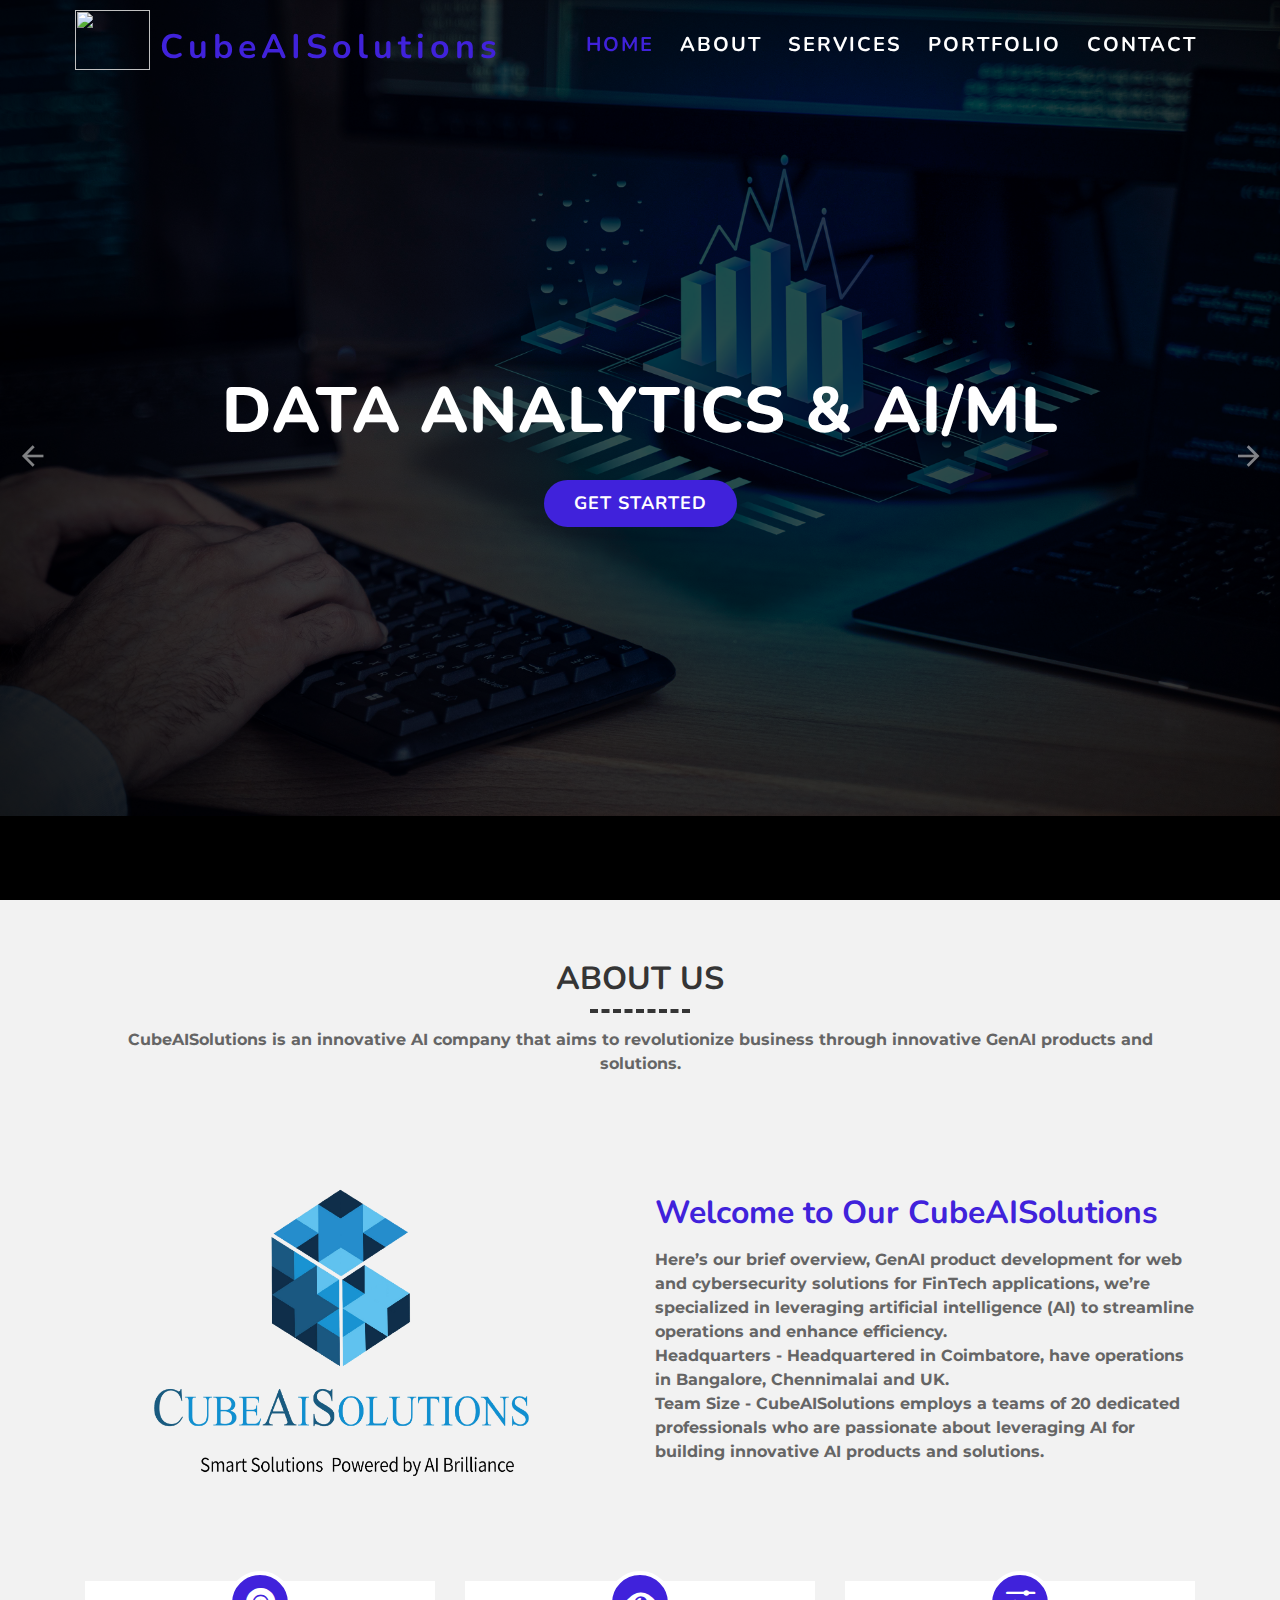
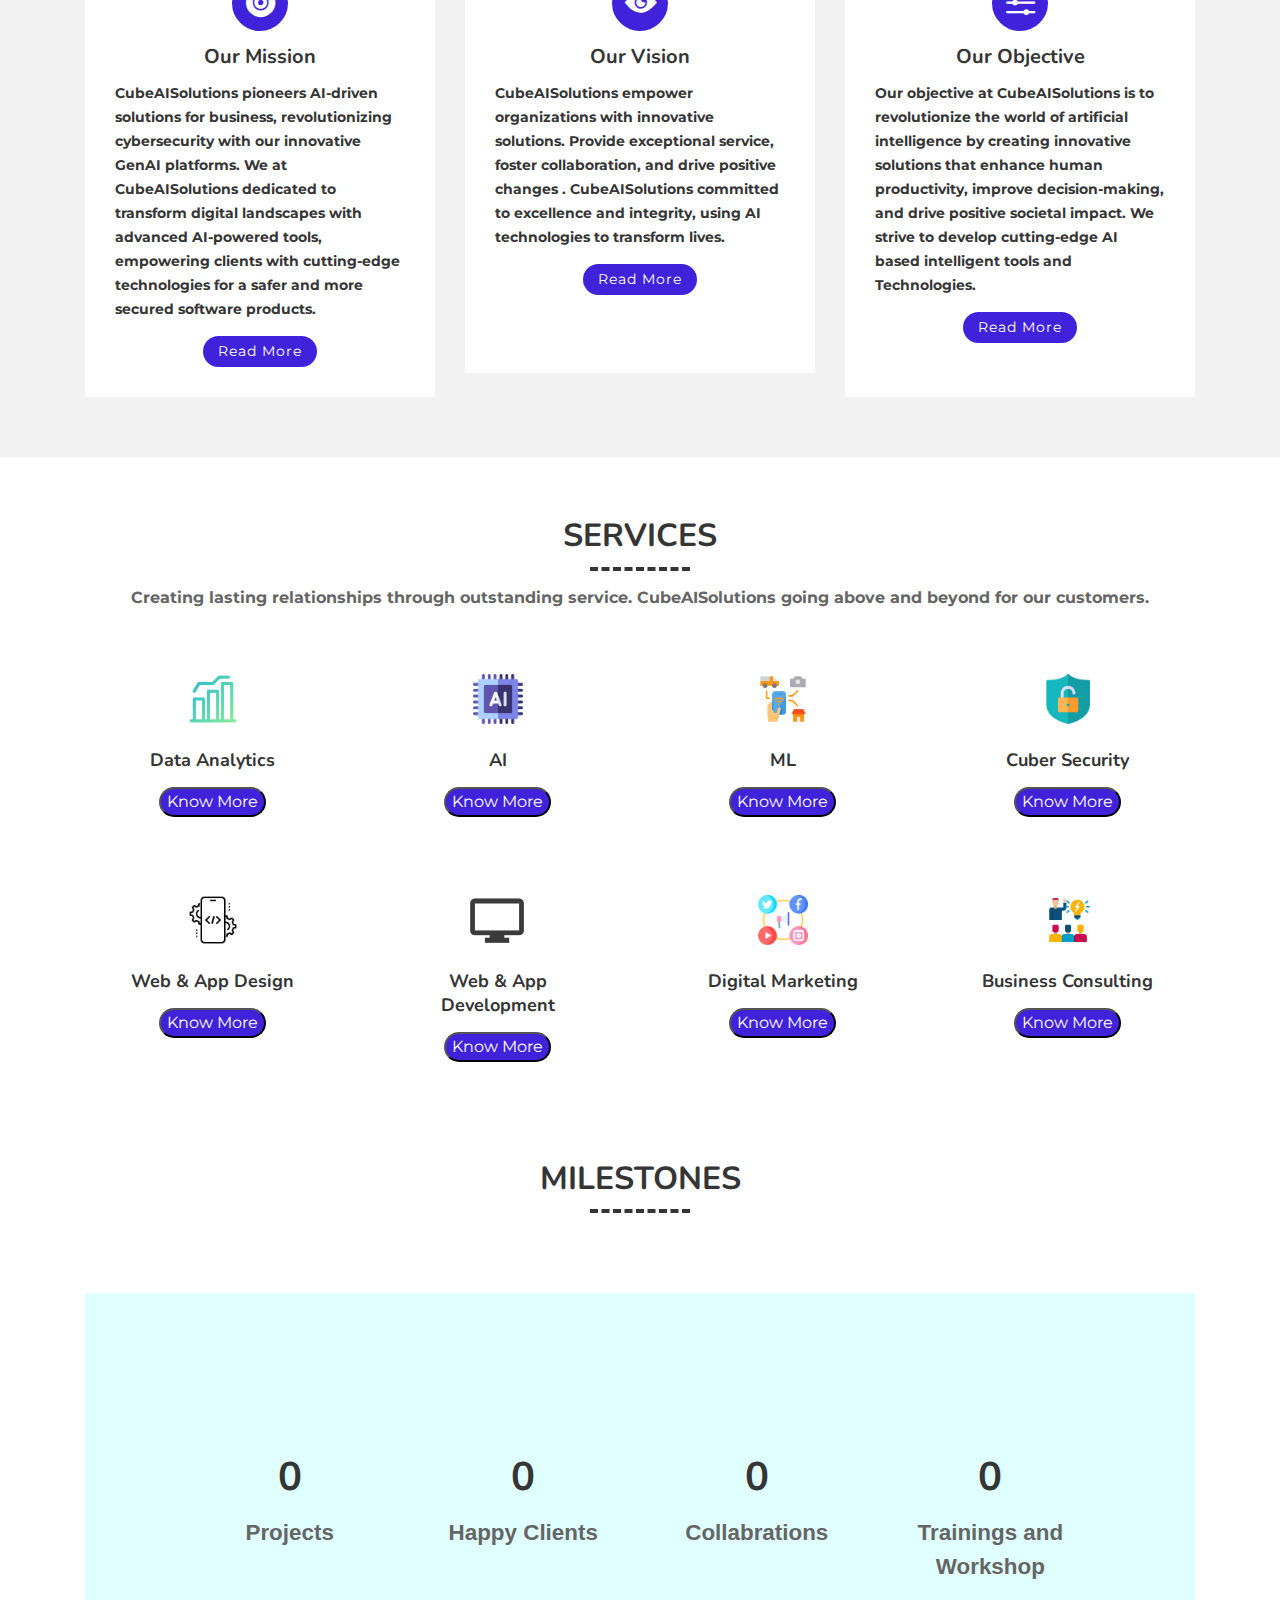
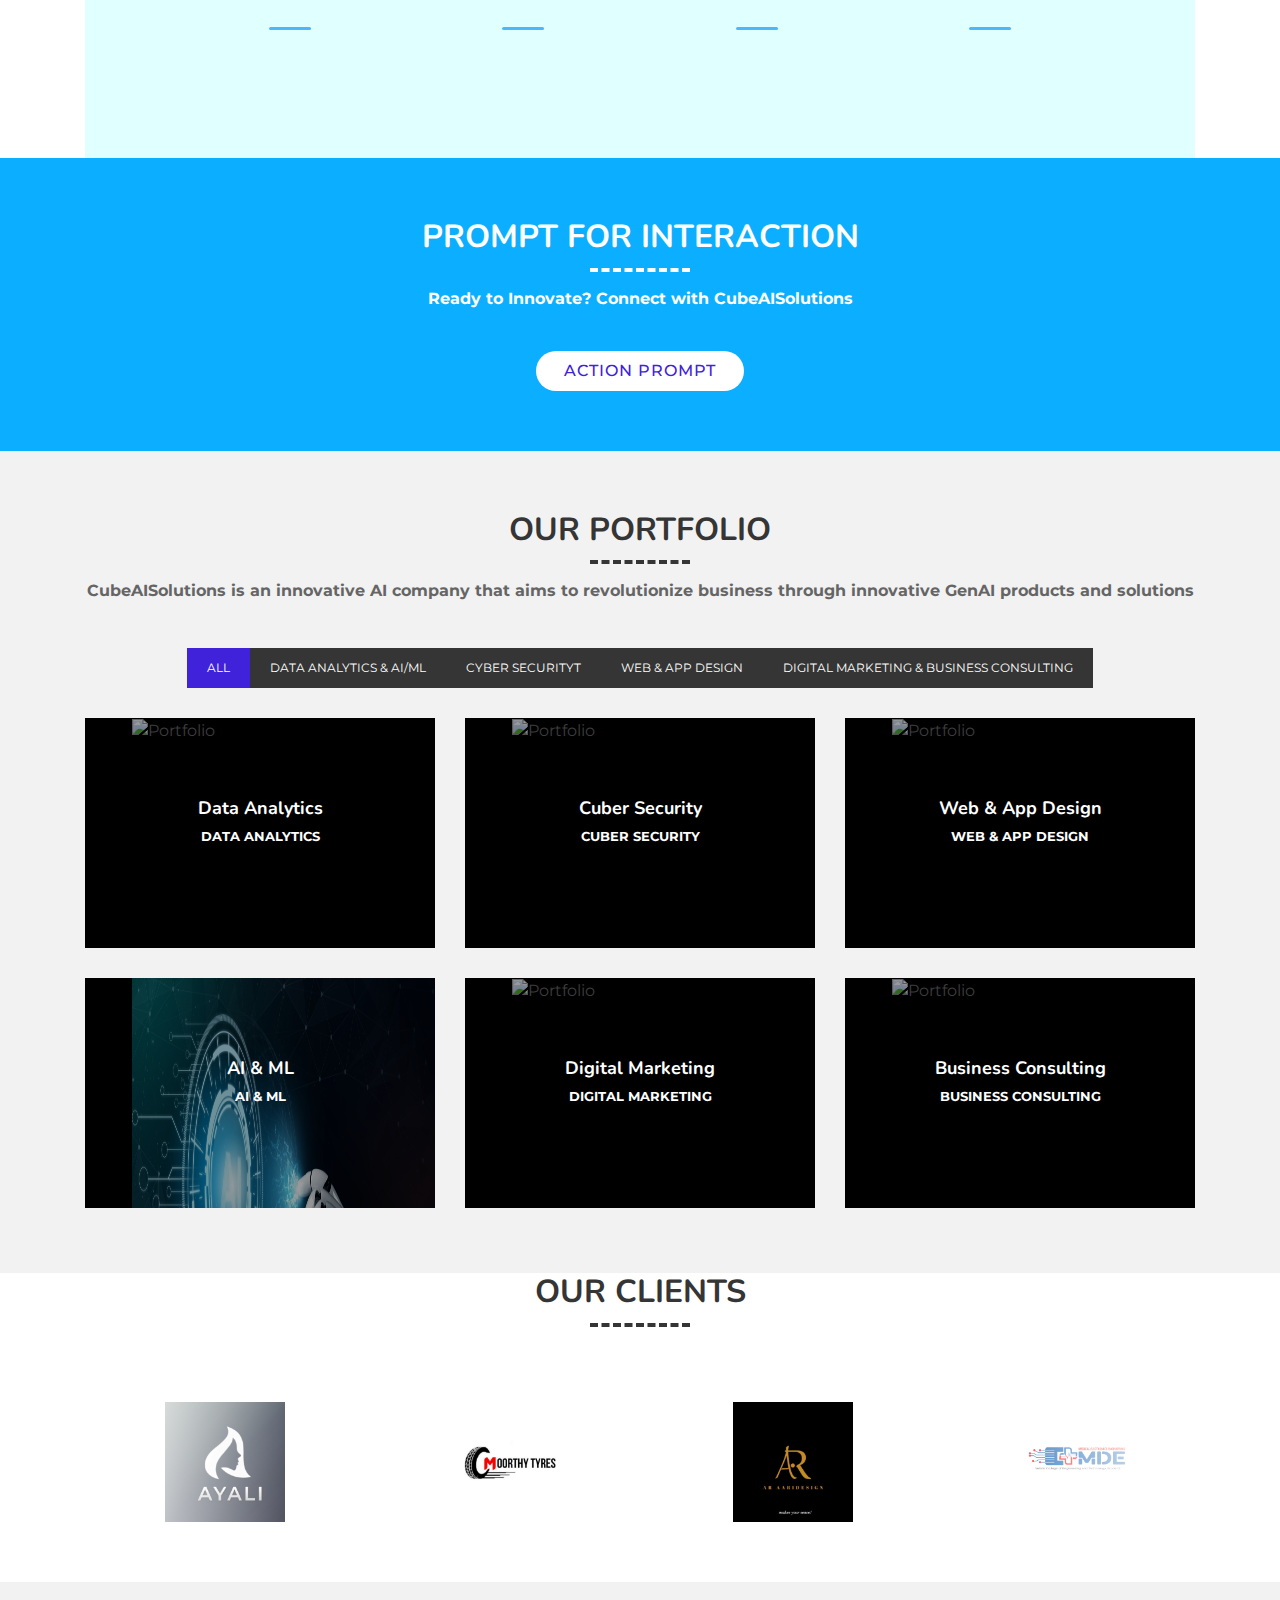
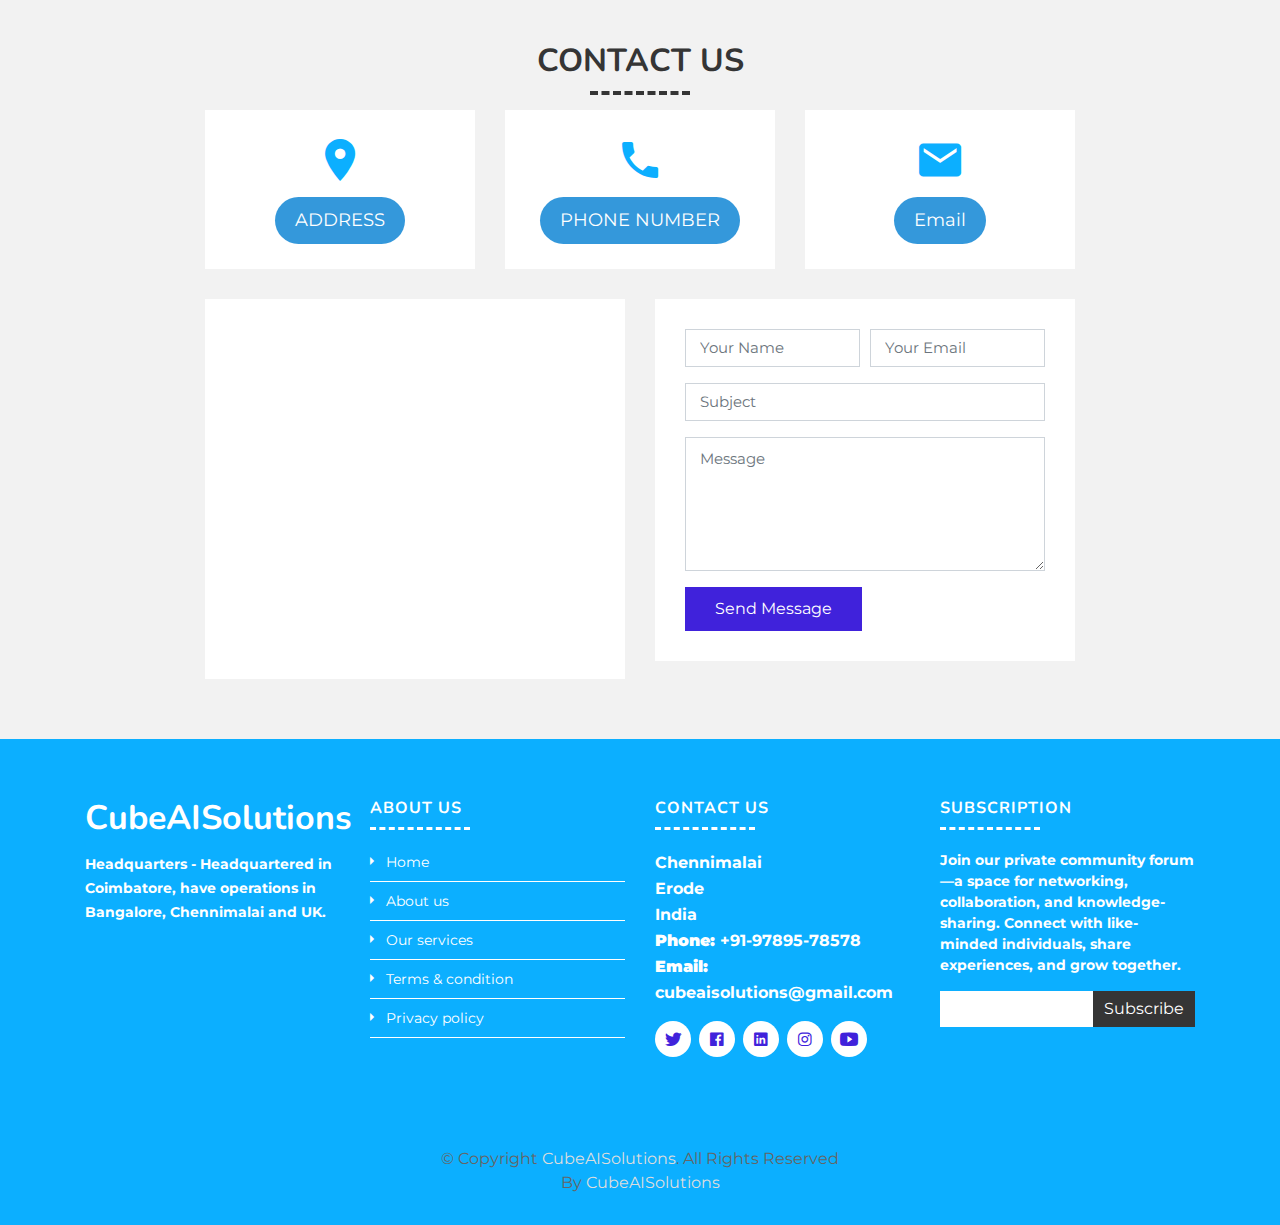
==== commit 15bb5768: "Updating the files for number animation" ====
--- a/index.html
+++ b/index.html
@@ -2,7 +2,11 @@
 <html lang="en">
   <head>
     <meta charset="utf-8" />
-    <title>CUBE AI SOLUTIONS</title>
+    <!-- SEO Meta Tags-->
+    <meta name="keywords" content="AI Developers in Erode, AI Developers in Bangalore, AI developers in Tamilnadu, AI developers in Namakal, Logo Designers In Erode, Web Design in Erode, App Development In Erode, Designer In Coimbatore, App Developer In Coimbatore, Web Designer In Coimbatore, Developer In Erode, Logo Design In Tirupur">
+    <meta name="description" content="Logo Design in Erode, Graphic Design in Erode, Web Design in Erode, Website Development in Erode, Digital Marketing in Erode, App Development in Erode, Ethical Hacking in Erode, UI / UX Design in Erode">
+
+    <title>CubeAISolutions</title>
     <meta content="width=device-width, initial-scale=1.0" name="viewport" />
     <meta content="" name="keywords" />
     <meta content="" name="description" />
@@ -40,13 +44,14 @@
     <link href="css/style.css" rel="stylesheet" />
   </head>
 
- <!-- <body oncontextmenu="return false;"> -->
+ <body oncontextmenu="return false;"> 
   <body>
     <!-- Header Section Start -->
     <header class="header">
       <div class="container-fluid">
         <div class="logo pull-left">
-          <h1><a href="index.html" class="logo-title">CUBE AI SOLUTIONS</a></h1>
+          <img src="img/cubeaisolutions.svg" class="logo-img"/>
+          <h1 class="logo-title">CubeAISolutions</h1>
         </div>
 
         <nav id="nav-menu-container">
@@ -290,6 +295,8 @@
           <div class="col-sm-6 col-md-4 col-lg-3">
             <div class="single-service">
               <img src="img/data analisys logo.png" alt=" Data Analytics logo" class="service-logo"/>
+             </br>
+             </br>
               <h4><a href="">Data Analytics</a></h4>
               <div class="overlay" id="overlay"></div>
               <div class="popup" id="data-analysis-popup">
@@ -318,6 +325,8 @@
           <div class="col-sm-6 col-md-4 col-lg-3">
             <div class="single-service">
              <img src="img/ai logo.png" alt=" Artificial Intelligence Logo" class="service-logo"/>
+             </br>
+             </br>
               <h4><a href="">AI</a></h4>
               <div class="overlay" id="overlay"></div>
               <div class="popup" id="ai-popup">
@@ -347,6 +356,8 @@
           <div class="col-sm-6 col-md-4 col-lg-3">
             <div class="single-service">
               <img src="img/smartphone logo.png" alt=" Machine Learning Logo" class="service-logo"/>
+              </br>
+              </br>
               <h4><a href="">ML</a></h4>
              <div class="overlay" id="overlay"></div>
               <div class="popup" id="ml-popup">
@@ -374,7 +385,9 @@
 
           <div class="col-sm-6 col-md-4 col-lg-3">
             <div class="single-service">
-               <img src="img/cyber-security logo.png" alt=" Cuber Security Logo" class="service-logo"/>
+              <img src="img/cyber-security logo.png" alt=" Cuber Security Logo" class="service-logo"/>
+              </br>
+              </br>   
               <h4><a href="">Cuber Security</a></h4>
               <div class="overlay" id="overlay"></div>
               <div class="popup" id="cybersecurity-popup">
@@ -403,6 +416,8 @@
           <div class="col-sm-6 col-md-4 col-lg-3">
             <div class="single-service">
               <img src="img/mobile-development logo.png" alt="Web & App Design Logo" class="service-logo"/>
+              </br>
+              </br>
               <h4><a href="">Web & App Design</a></h4>
               <div class="popup" id="web-popup">
                 <p>"We code & convert design files into responsive, pixel-perfect HTML-CSS web pages.
@@ -430,6 +445,8 @@
           <div class="col-sm-6 col-md-4 col-lg-3">
             <div class="single-service">
               <img src="img/web development logo.png" alt=" web & app Development Logo" class="service-logo"/>
+              </br>
+              </br>
               <h4><a href="">Web & App Development</a></h4>
               <div class="popup" id="app-dev-popup">
                 <p>"We provide rich and Interactive experience by our Advanced Standards.
@@ -456,6 +473,8 @@
           <div class="col-sm-6 col-md-4 col-lg-3">
             <div class="single-service">
               <img src="img/social-media logo.png" alt=" DM Logo" class="service-logo"/>
+              </br>
+              </br>
               <h4><a href="">Digital Marketing</a></h4>
               <div class="popup" id="digital-marketing-popup">
                 <p>We understand your market landscape and competitors.
@@ -481,6 +500,8 @@
           <div class="col-sm-6 col-md-4 col-lg-3">
             <div class="single-service">
               <img src="img/workshop logo.png" alt=" BC Logo" class="service-logo"/>
+              </br>
+              </br>
               <h4><a href="">Business Consulting</a></h4>
               <div class="overlay" id="overlay"></div>
               <div class="popup" id="business-consulting-popup">
@@ -515,47 +536,81 @@
 
     <!-- Milestone Start -->
     <section class="section section-work-data">
-      <header class="section-header">
-        <h3>MileStones</h3>
-        <div class="counter-container">
-          <div class="counter count-up" data-target="50">0</div>
-          <div class="counter-label">Projects</div>
+      <div class="container">
+      <div class="section-header">
+      <h3>Milestones</h3>
       </div>
-      
-      <div class="counter-container">
-          <div class="counter count-up" data-target="30">0</div>
-          <div class="counter-label">Clients</div>
-      </div>
-      
-      <div class="counter-container">
-          <div class="counter count-up" data-target="100">0</div>
-          <div class="counter-label">Users</div>
-      </div>
-      
-      <script>
-          document.addEventListener('DOMContentLoaded', function () {
-              animateCounter('.counter[data-target="50"]', 50);
-              animateCounter('.counter[data-target="30"]', 30);
-              animateCounter('.counter[data-target="100"]', 100);
-          });
-      
-          function animateCounter(selector, targetNumber) {
-              const counterElement = document.querySelector(selector);
-      
-              let currentNumber = 0;
-              const animationInterval = setInterval(function () {
-                  if (currentNumber >= targetNumber) {
-                      clearInterval(animationInterval);
-                  } else {
-                      currentNumber++;
-                      counterElement.textContent = currentNumber;
-                  }
-              }, 20);
-          }
-      </script>
-      
-         
-    </section>
+      <div class="counter-wrapper">
+        <div class="counter">
+         <h1 id="count1" data-target="20">0</h1>
+         <p class="counter-p">Projects</p>
+        </div>
+        <div class="counter">
+          <h1 id="count2" data-target="18">0</h1>
+          <p class="counter-p">Happy Clients</p>
+        </div>
+        <div class="counter">
+            <h1 id="count3" data-target="10">0</h1>
+            <p class="counter-p">Collabrations</p>
+        </div>
+        <div class="counter">
+            <h1 id="count4" data-target="40">0</h1>
+            <p class="counter-p">Trainings and Workshop</p>
+        </div>
+    </div>
+  </div>
+  </section>
+
+     <!-- js-milestones -->
+     <script>
+      const speed = 9
+      // Function to start the counter animation when element is in view
+// Function to start the counter animation when element is in view
+// Function to start the counter animation when element is in view
+function startCounterAnimation(entries, observer) {
+    entries.forEach(entry => {
+        if (entry.isIntersecting) {
+            const target = entry.target;
+            const counts = target.querySelectorAll('h1');
+            const maxTarget = Math.max(...Array.from(counts, count => Number(count.getAttribute('data-target'))));
+
+            counts.forEach((counter) => {
+                function update() {
+                    const targetCount = Number(counter.getAttribute('data-target'));
+                    let currentCount = Number(counter.innerText);
+                    const increment = targetCount / speed;
+                    if (currentCount < targetCount) {
+                        currentCount = Math.min(targetCount, currentCount + increment);
+                        counter.innerText = Math.floor(currentCount);
+                        setTimeout(update, 150);
+                    } else {
+                        counter.innerText = targetCount + "+"; // Add plus sign after animation finishes
+                    }
+                }
+                update();
+            });
+
+            // Stop observing after animation has started
+            observer.unobserve(target);
+        }
+    });
+}
+
+// Options for the Intersection Observer
+const options = {
+    threshold: 0.8 // Trigger when almost fully visible
+};
+
+// Create a new Intersection Observer
+const observer = new IntersectionObserver(startCounterAnimation, options);
+
+// Target the section you want to observe
+const section = document.querySelector('.section-work-data');
+
+// Start observing the section
+observer.observe(section);
+
+     </script>
     <!-- Milestone End -->
 
     <!-- Call To Action Start -->
@@ -968,7 +1023,7 @@
         <div class="container">
           <div class="row">
             <div class="col-lg-3 col-md-6 footer-info">
-              <h3>CUBE AI SOLUTIONS</h3>
+              <h3>CubeAISolutions</h3>
               <p>
                 Headquarters - Headquartered in Coimbatore, have operations in Bangalore, Chennimalai and UK.
               </p>
@@ -1005,7 +1060,7 @@
                 Chennimalai<br />
                 Erode<br />
                 India<br />
-                <strong>Phone:</strong> +91-99650-49052<br />
+                <strong>Phone:</strong> +91-97895-78578<br />
                 <strong>Email:</strong> cubeaisolutions@gmail.com<br />
               </p>
 
@@ -1019,7 +1074,7 @@
                 <a href="https://www.linkedin.com/feed/"
                   ><i class="ion-logo-linkedin"></i
                 ></a>
-                <a href="https://www.instagram.com/accounts/login/"
+                <a href="https://www.instagram.com/cubeaisolutions?igsh=MWdzOW9pd2ludW9sMw=="
                   ><i class="ion-logo-instagram"></i
                 ></a>
                 <a href="https://www.youtube.com/"
@@ -1031,10 +1086,7 @@
             <div class="col-lg-3 col-md-6 footer-newsletter">
               <h4>Subscription</h4>
               <p>
-                Lorem Ipsum is simply dummy text of the printing and typesetting
-                industry. Lorem Ipsum has been the industry's standard dummy
-                text ever since the 1500s, when an unknown printer took a galley
-                of type.
+                Join our private community forum—a space for networking, collaboration, and knowledge-sharing. Connect with like-minded individuals, share experiences, and grow together.
               </p>
               <form action="" method="post">
                 <input type="email" name="email" /><input
--- a/css/style.css
+++ b/css/style.css
@@ -81,7 +81,7 @@
 }
 
 .header.header-scrolled {
-    background-color: #ADD8E6;
+    background-color: lightgrey;
     padding: 20px 0;
     height: 72px;
     transition: all 0.3s;
@@ -105,15 +105,21 @@
 .header .logo img {
     padding: 0;
     margin: 0;
-    max-height: 100%;
 }
 
 .logo-title{
-    color: #ffffff;
+    color: #4022db;
     transition: 0.3s;
+    padding-left: 85px;
 }
 .logo-title:hover{
-    color:#4022db ;
+    color:#ffffff;
+}
+.logo-img{
+    height: 60px;
+    width: 75px;
+    position: absolute;
+    top: 10px;
 }
 
 
@@ -683,37 +689,6 @@
 }
 
 
-
-
-
-
-
-
-
-
-
-
-
-
-
-
-
-
-
-
-
-
-
-
-
-
-
-
-
-
-
-
-
 /* ---------------- Services Style ----------------- */
 
 /* ---------------- Services Style ----------------- */
@@ -733,14 +708,14 @@
     text-align: center;
     color: #353535;
     font-weight: 400;
-    margin:30px 0 0;
+    margin: 40px 20px 38px;
     transition: all 0.3s;
 }
-
-.single-service i {
-    font-size: 64px;
-    color: #4022db;
-}
+.single-service:hover{
+    box-shadow: 0 0 10px #cccccc;
+}
+
+
 
 .single-service h4,
 .single-service h4 a {
@@ -780,31 +755,66 @@
    
   }
   .service-logo{
-    height: 50px;
-}
-
-
-
-
-
-
+   height: 50px;
+}
+.service-logo:hover{
+    transform: scale(1.5);
+}
+ 
 /* ------------ Milestone ------------- */
-.section-work-data {
-    background: var(--gradientSupport);
-    text-align: center;
-    transition: all 0.7s linear;
-    color: var(--white);
-  }
-  
-  .counter-numbers {
-    font-size: 4.8rem;
-  }
-  
-  .section-work-data p {
-    color: black;
-    text-transform: capitalize;
-  }
-
+
+.counter-wrapper{
+    display: grid;
+    grid-template-columns: repeat(4, 1fr);
+    grid-column-gap: 1.5rem;
+    padding: 10rem 9%;
+    margin-top: 5rem;
+    position: relative;
+    background-color: lightcyan;
+}
+.counter-wrapper::before{
+    position: absolute;
+    content: '';
+    content: 0;
+    top: 0;
+    left: 0;
+    width: 100%;
+    height: 100%;
+}
+.counter{
+   text-align: center;   
+   color: #ddd;
+   z-index: 2;
+   position: relative;
+}
+.counter::before{
+    position: absolute;
+    content: '';
+    bottom: -2rem;
+    left: 50%;
+    width: 20%;
+    height: .2rem;
+    background: #4DB7FE;
+    border-radius: .5rem;
+    -webkit-border-radius: .5rem;
+    -moz-border-radius: .5rem;
+    -ms-border-radius: .5rem;
+    -o-border-radius: .5rem;
+    transform: translateX(-50%);
+    -webkit-transform: translateX(-50%);
+    -moz-transform: translateX(-50%);
+    -ms-transform: translateX(-50%);
+    -o-transform: translateX(-50%);
+}
+.counter .count{
+    font-size: 5rem;
+    margin-bottom: 1rem;    
+}
+.counter p{
+    font-size: 1.4rem;
+    font-family: 'Poppins', sans-serif;
+    font-weight: 700;
+}
 /* ------------ Call To Action Section ------------- */
 .call-to-action {
     position: relative;
@@ -1344,8 +1354,11 @@
 .footer .copyright {
     text-align: center;
     padding-top: 30px;
-}
-
+    
+}
+.footer .copyright a{
+    color: #dddddd;
+}
 
 /* ---------------- Responsive Design -------------- */
 @media (min-width: 1024px) {
@@ -1374,10 +1387,14 @@
 
     .header .logo h1 {
         font-size: 28px;
+        padding-left: 60px;
     }
 
-    .header .logo img {
-        max-height: 40px;
+    .header .logo-img {
+        height: 40px;
+        width: 50px;
+        top: 20px;
+        padding-left: 50px;
     }
 
     .slider h2 {
@@ -1391,65 +1408,16 @@
     #mobile-nav-toggle {
         display: inline;
     }
-}
-
-@media (max-width: 61.9em) {
-    .team .team-over {
-        padding-top: 20px;
+    .counter-wrapper{
+        display:block;
     }
-    .team .card .social-nav {
-        margin-bottom: 15px;
-        padding: 0;
+    .counter-p{
+       margin: 0 0 125px 0;
     }
 }
-
-
-
-
-
-
-.counter-container {
-    display: flex;
-    align-items: center;
-    justify-content: center;
-    flex-direction: column;
-    margin: 0 20px;
-}
-
-.counter {
-    font-size: 36px;
-    color: #3498db;
-    font-weight: bold;
-    margin: 0;
-}
-
-.counter-label {
-    font-size: 20px;
-    color: #555;
-}
-
-/* Animation */
-.count-up {
-    animation: countUp 2s ease-out;
-}
-
-@keyframes countUp {
-    from {
-        opacity: 0;
-        transform: translateX(-20px);
+@media (max-width:425){
+    .ion-md-call{
+        position:relative;
+        padding-left: 50px;
     }
-    to {
-        opacity: 1;
-        transform: translateX(0);
-    }
-}
-
-
-
-
-.level {
-    margin-top: 2rem;
-}
-.level-item {
-    flex-basis: 25%;
-}
+}
